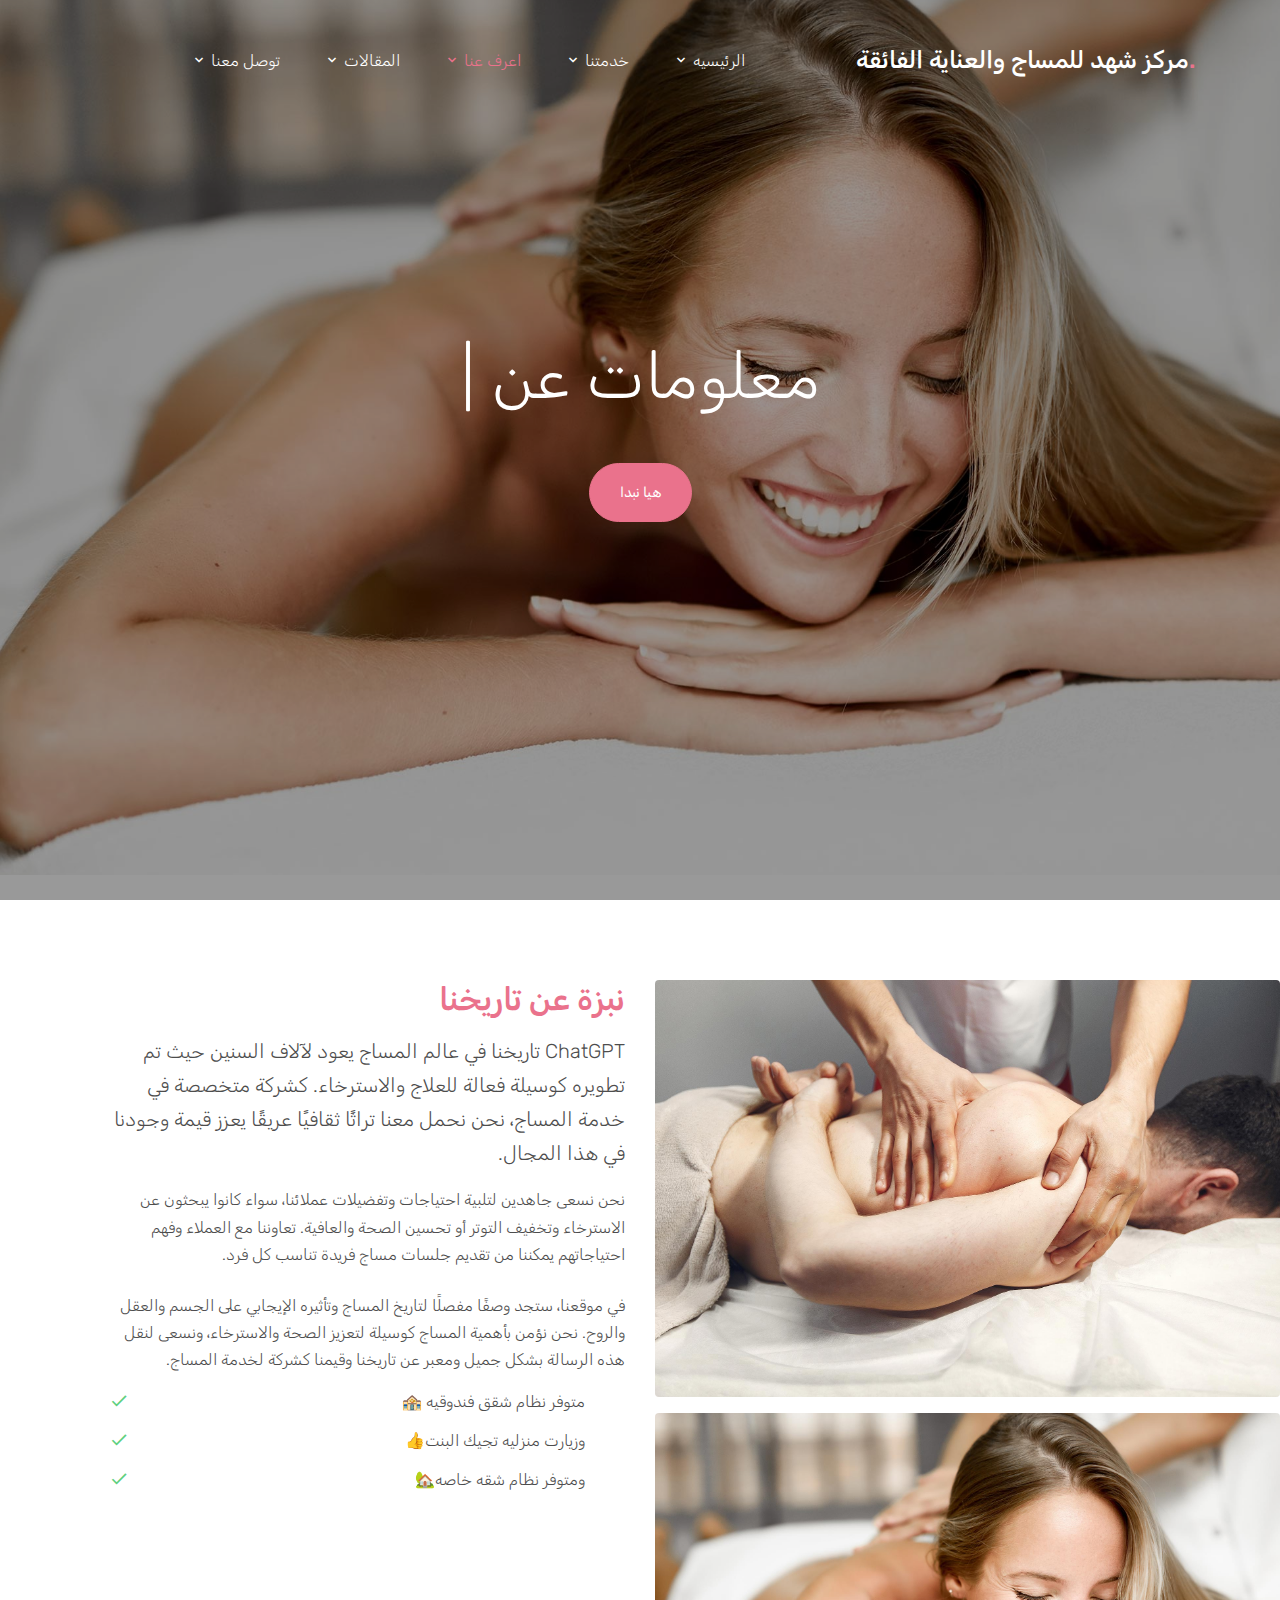
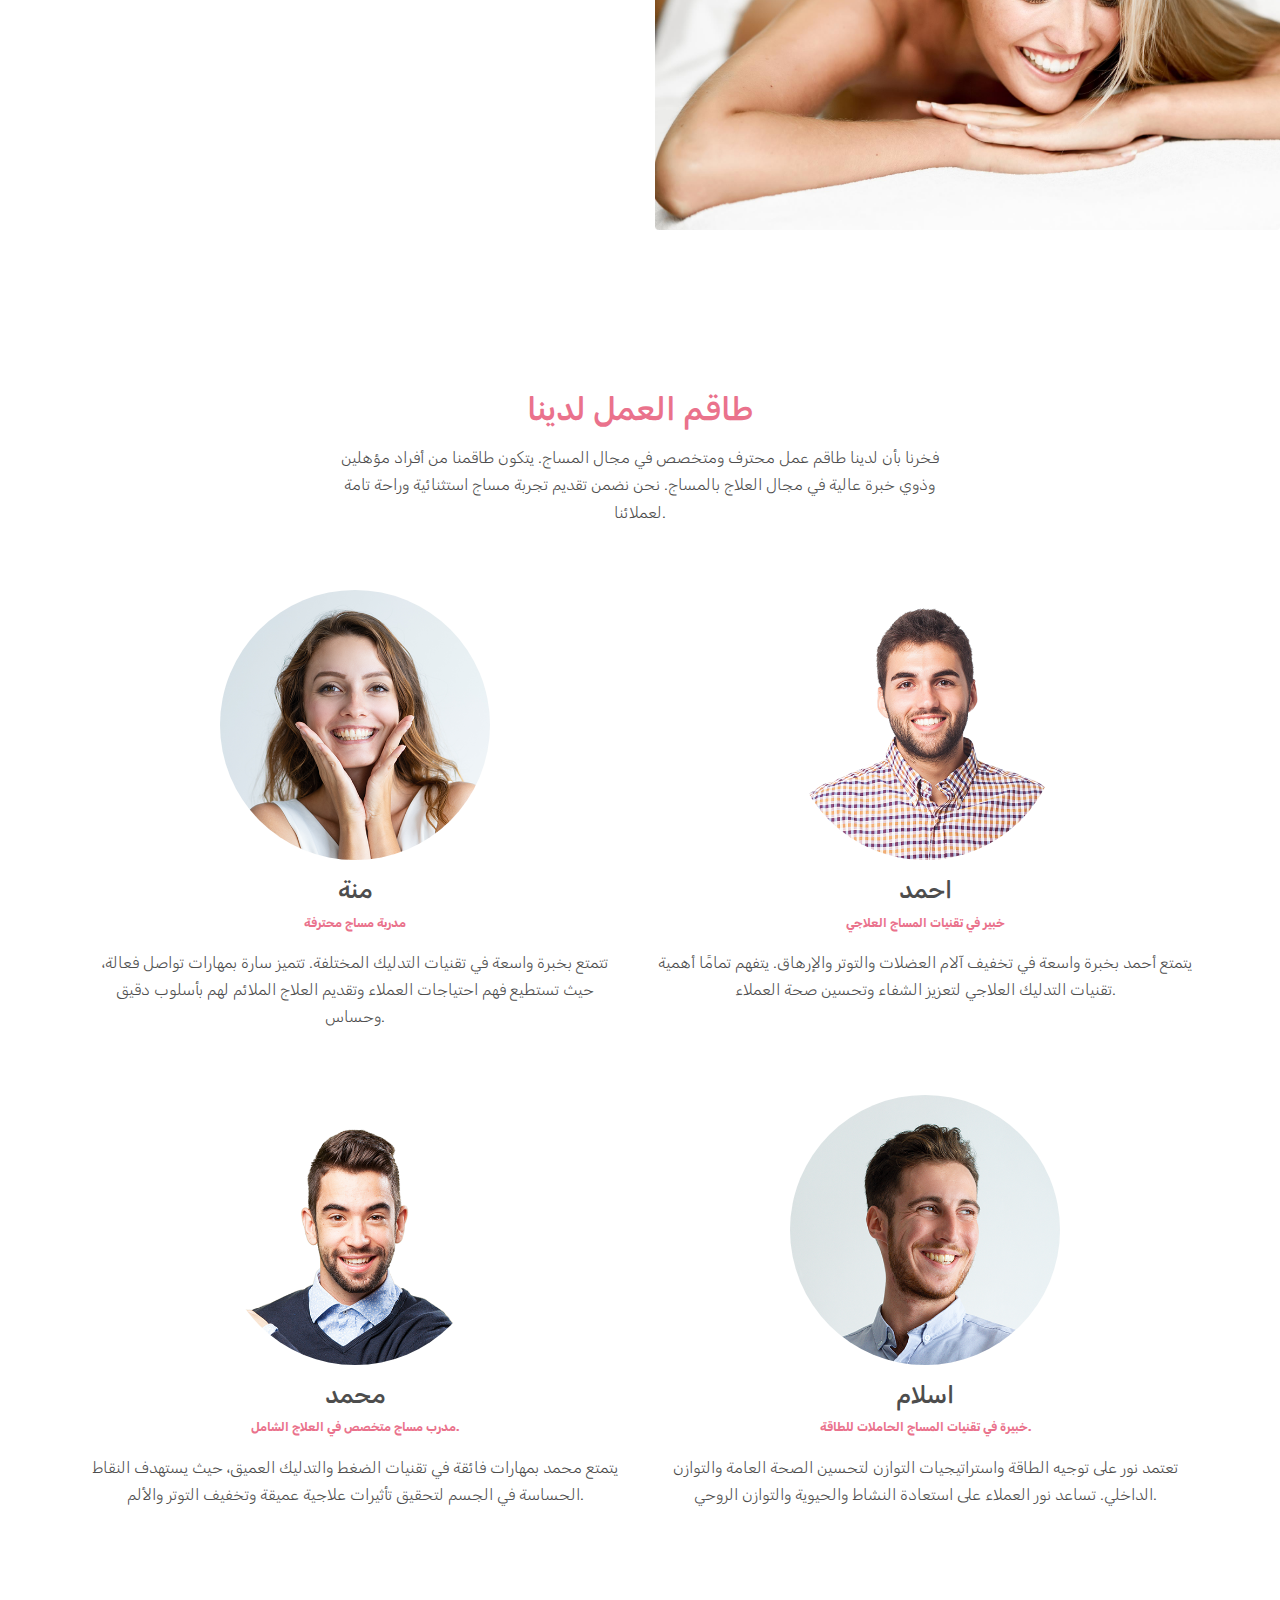
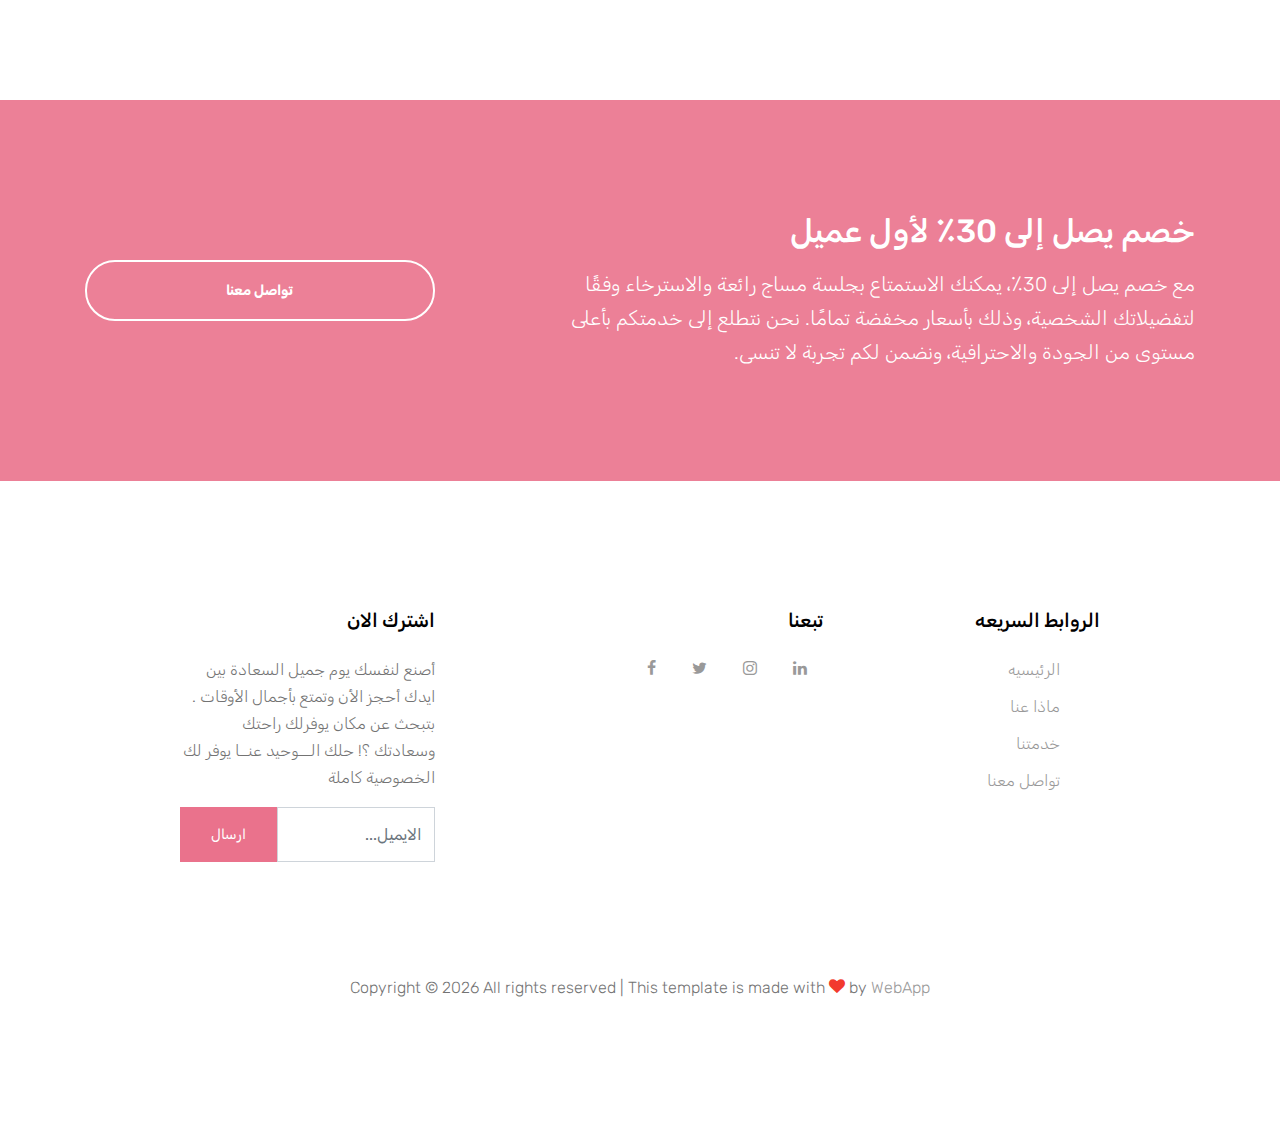
==== about.html @ d5461b24 "the end1" ====
<!DOCTYPE html>
<html lang="en">
  <head>
    <title>Physical Theraphy &mdash; Website Template by Colorlib</title>
    <meta charset="utf-8" />
    <meta
      name="viewport"
      content="width=device-width, initial-scale=1, shrink-to-fit=no"
    />

    <link
      href="https://fonts.googleapis.com/css?family=Rubik:400,700"
      rel="stylesheet"
    />

    <link rel="stylesheet" href="fonts/icomoon/style.css" />

    <link rel="stylesheet" href="css/bootstrap.min.css" />
    <link rel="stylesheet" href="css/magnific-popup.css" />
    <link rel="stylesheet" href="css/jquery-ui.css" />
    <link rel="stylesheet" href="css/owl.carousel.min.css" />
    <link rel="stylesheet" href="css/owl.theme.default.min.css" />

    <link rel="stylesheet" href="css/bootstrap-datepicker.css" />

    <link rel="stylesheet" href="fonts/flaticon/font/flaticon.css" />

    <link rel="stylesheet" href="css/aos.css" />
    <link rel="stylesheet" href="css/rangeslider.css" />

    <link rel="stylesheet" href="css/style.css" />
    <link rel="stylesheet" href="css/style_update.css" />
  </head>

  <body>
    <div class="site-wrap" dir="rtl">
      <div class="site-mobile-menu">
        <div class="site-mobile-menu-header">
          <div class="site-mobile-menu-close mt-3">
            <span class="icon-close2 js-menu-toggle"></span>
          </div>
        </div>
        <div class="site-mobile-menu-body"></div>
      </div>

      <header class="site-navbar" role="banner">
        <div class="container">
          <div class="row align-items-center">
            <div class="col-10 col-xl-4">
            <h1 class="mb-0 site-logo text-right"><a href="index.html" class="text-white mb-0"><span
                  class="text-primary">.</span>مركز شهد للمساج والعناية  الفائقة </a></h1>
          </div>
            <div class="col-12 col-md-8 d-none d-xl-block">
              <nav
                class="site-navigation position-relative text-right"
                role="navigation"
              >
                <ul class="site-menu js-clone-nav mr-auto d-none d-lg-block">
                  <li class="has-children">
                    <a href="index.html"><span>الرئيسيه</span></a>
                  </li>
                  <li class="has-children">
                    <a href="services.html"><span>خدمتنا</span></a>
                  </li>
                  <li class="has-children active">
                    <a href="about.html"><span>اعرف عنا</span></a>
                  </li>
                  <li class="has-children">
                    <a href="blog.html"><span>المقالات</span></a>
                  </li>
                  <li class="has-children">
                    <a href="contact.html"><span>توصل معنا</span></a>
                  </li>
                </ul>
              </nav>
            </div>

            <div
              class="d-inline-block d-xl-none ml-md-0 mr-auto py-3"
              style="position: relative; top: 3px"
            >
              <a href="#" class="site-menu-toggle js-menu-toggle text-white">
                <span class="icon-menu h3"></span>
              </a>
            </div>
          </div>
        </div>
      </header>
    </div>

    <div
      class="site-blocks-cover overlay"
      dir="rtl"
      style="background-image: url(images/hero_bg_1.jpg)"
      data-aos="fade"
      data-stellar-background-ratio="0.5"
    >
      <div class="container">
        <div class="row align-items-center justify-content-center text-center">
          <div class="col-md-10">
            <div class="row justify-content-center mb-4">
              <div class="col-md-10 text-center">
                <h1 data-aos="fade-up" class="mb-5">
                  معلومات عن <span class="typed-words"></span>
                </h1>

                <p data-aos="fade-up" data-aos-delay="100">
                  <a href="#" class="btn btn-primary btn-pill">هيا نبدا</a>
                </p>
              </div>
            </div>
          </div>
        </div>
      </div>
    </div>

    <div class="site-section text-right" dir="rtl" 
      <div class="container">
        <div class="row">
          <div class="col-md-6">
            <img
              src="images/hero_bg_2.jpg"
              alt="Image"
              class="img-fluid rounded mb-3"
            />
            <img
              src="images/hero_bg_1.jpg"
              alt="Image"
              class="img-fluid rounded"
            />
          </div>
          <div class="col-md-5 ml-auto">
            <h2 class="text-primary mb-3">نبزة عن تاريخنا</h2>
            <p class="lead">
              ChatGPT تاريخنا في عالم المساج يعود لآلاف السنين حيث تم تطويره
              كوسيلة فعالة للعلاج والاسترخاء. كشركة متخصصة في خدمة المساج، نحن
              نحمل معنا تراثًا ثقافيًا عريقًا يعزز قيمة وجودنا في هذا المجال.
            </p>
            <p class="mb-4">
              نحن نسعى جاهدين لتلبية احتياجات وتفضيلات عملائنا، سواء كانوا
              يبحثون عن الاسترخاء وتخفيف التوتر أو تحسين الصحة والعافية. تعاوننا
              مع العملاء وفهم احتياجاتهم يمكننا من تقديم جلسات مساج فريدة تناسب
              كل فرد.
            </p>

            <p>
              في موقعنا، ستجد وصفًا مفصلًا لتاريخ المساج وتأثيره الإيجابي على
              الجسم والعقل والروح. نحن نؤمن بأهمية المساج كوسيلة لتعزيز الصحة
              والاسترخاء، ونسعى لنقل هذه الرسالة بشكل جميل ومعبر عن تاريخنا
              وقيمنا كشركة لخدمة المساج.
            </p>

            <ul class="ul-check list-unstyled success">
              <li>متوفر نظام شقق فندوقيه 🏤</li>
              <li>وزيارت منزليه تجيك البنت👍</li>
              <li>ومتوفر نظام شقه خاصه🏡</li>
            </ul>
          </div>
        </div>
      </div>
    </div>

    <div class="site-section">
      <div class="container">
        <div class="row justify-content-center mb-5">
          <div class="col-md-7 text-center">
            <h2 class="text-primary mb-3">طاقم العمل لدينا </h2>
            <p>
             فخرنا بأن لدينا طاقم عمل محترف ومتخصص في مجال المساج. يتكون طاقمنا من أفراد مؤهلين وذوي خبرة عالية في مجال العلاج بالمساج. نحن نضمن تقديم تجربة مساج استثنائية وراحة تامة لعملائنا.
            </p>
          </div>
        </div>
        <div class="row">
          <div class="col-md-6 col-lg-6 mb-4 mb-lg-5 text-center">
            <img
              src="images/person_1.jpg"
              alt="Image"
              class="img-fluid mb-3 w-50 rounded-circle"
            />
            <h3 class="h4">منة  </h3>
            <p class="caption text-primary"> مدربة مساج محترفة </p>
            <p>
   تتمتع بخبرة واسعة في تقنيات التدليك المختلفة. تتميز سارة بمهارات تواصل فعالة، حيث تستطيع فهم احتياجات العملاء وتقديم العلاج الملائم لهم بأسلوب دقيق وحساس.

 
            </p>
          </div>
          <div class="col-md-6 col-lg-6 mb-4 mb-lg-5 text-center">
            <img
              src="images/person_2.jpg"
              alt="Image"
              class="img-fluid mb-3 w-50 rounded-circle"
            /><h3 class="h4">احمد </h3>
            <p class="caption text-primary">خبير في تقنيات المساج العلاجي</p>
            <p> يتمتع أحمد بخبرة واسعة في تخفيف آلام العضلات والتوتر والإرهاق. يتفهم تمامًا أهمية تقنيات التدليك العلاجي لتعزيز الشفاء وتحسين صحة العملاء.
            </p>
          </div>
          <div class="col-md-6 col-lg-6 mb-4 mb-lg-5 text-center">
            <img
              src="images/person_3.jpg"
              alt="Image"
              class="img-fluid mb-3 w-50 rounded-circle"
            />
            <h3 class="h4">محمد </h3>
            <p class="caption text-primary">مدرب مساج متخصص في العلاج الشامل.</p>
            <p>
  يتمتع محمد بمهارات فائقة في تقنيات الضغط والتدليك العميق، حيث يستهدف النقاط الحساسة في الجسم لتحقيق تأثيرات علاجية عميقة وتخفيف التوتر والألم.
            </p>
          </div>
          <div class="col-md-6 col-lg-6 mb-4 mb-lg-5 text-center">
            <img
              src="images/person_4.jpg"
              alt="Image"
              class="img-fluid mb-3 w-50 rounded-circle"
            />
            <h3 class="h4">اسلام</h3>
            <p class="caption text-primary"> خبيرة في تقنيات المساج الحاملات للطاقة.</p>
            <p>
              تعتمد نور على توجيه الطاقة واستراتيجيات التوازن لتحسين الصحة العامة والتوازن الداخلي. تساعد نور العملاء على استعادة النشاط والحيوية والتوازن الروحي.
            </p>
          </div>
        </div>
      </div>
    </div>

    <div
      class="mt-5 block-cta-1 primary-overlay"
      style="background-image: url('images/hero_bg_2.jpg')"
    >
      <div class="container text-right" dir="rtl" >
        <div class="row align-items-center justify-content-between">
          <div class="col-lg-7 mb-4 mb-lg-0">
            <h2 class="mb-3 mt-0 text-white">
              خصم يصل إلى 30٪ لأول عميل 
            </h2>
            <p class="mb-0 text-white lead">
              
مع خصم يصل إلى 30٪، يمكنك الاستمتاع بجلسة مساج رائعة والاسترخاء وفقًا لتفضيلاتك الشخصية، وذلك بأسعار مخفضة تمامًا. نحن نتطلع إلى خدمتكم بأعلى مستوى من الجودة والاحترافية، ونضمن لكم تجربة لا تنسى.
            </p>
          </div>
          <div class="col-lg-4">
            <p class="mb-0">
              <a
                href="contact.html"
                class="btn btn-outline-white text-white btn-md btn-pill px-5 font-weight-bold btn-block"
                >تواصل معنا </a
              >
            </p>
          </div>
        </div>
      </div>
    </div>

    <footer class="site-footer">
      <div class="container">
        <div class="row justify-content-center text-right" dir="rtl">
          <div class="col-md-7">
            <div class="row">
              <div class="col-md-6 mb-5 mb-lg-0 col-lg-5">
                <h2 class="footer-heading mb-4">الروابط السريعه</h2>
                <ul class="list-unstyled">
                  <li><a href="#">الرئيسيه</a></li>
                  <li><a href="#">ماذا عنا</a></li>
                  <li><a href="#">خدمتنا</a></li>
                  <li><a href="#">تواصل معنا</a></li>
                </ul>
              </div>
              <div class="col-md-6 mb-5 mb-lg-0 col-lg-5">
                <h2 class="footer-heading mb-4">تبعنا</h2>
                <a href="#" class="pl-0 pr-3"
                  ><span class="icon-facebook"></span
                ></a>
                <a href="#" class="pl-3 pr-3"
                  ><span class="icon-twitter"></span
                ></a>
                <a href="#" class="pl-3 pr-3"
                  ><span class="icon-instagram"></span
                ></a>
                <a href="#" class="pl-3 pr-3"
                  ><span class="icon-linkedin"></span
                ></a>
              </div>
            </div>
          </div>
          <div class="col-lg-3">
            <h2 class="footer-heading mb-4">اشترك الان</h2>
            <p>
              أصنع لنفسك يوم جميل السعادة بين ايدك أحجز الأن وتمتع بأجمال
              الأوقات . بتبحث عن مكان يوفرلك راحتك وسعادتك ؟! حلك الـــوحيد
              عنــا يوفر لك الخصوصية كاملة
            </p>
            <form action="#" method="post" class="subscription">
              <div class="input-group mb-3 d-flex align-items-stretch">
                <input
                  type="text"
                  class="form-control bg-transparent"
                  placeholder="الايميل..."
                  aria-label="Enter Email"
                  aria-describedby="button-addon2"
                />
                <button
                  class="btn btn-primary text-white"
                  type="button"
                  id="button-addon2"
                >
                  ارسال
                </button>
              </div>
            </form>
          </div>
        </div>
        <div class="row pt-5 mt-5">
          <div class="col-12 text-md-center text-left">
            <p>
              <!-- Link back to Colorlib can't be removed. Template is licensed under CC BY 3.0. -->
              Copyright &copy;
              <script>
                document.write(new Date().getFullYear());
              </script>
              All rights reserved | This template is made with
              <i class="icon-heart text-danger" aria-hidden="true"></i> by
              <a href="" target="_blank">WebApp</a>
              <!-- Link back to Colorlib can't be removed. Template is licensed under CC BY 3.0. -->
            </p>
          </div>
        </div>
      </div>
    </footer>

    <script src="js/jquery-3.3.1.min.js"></script>
    <script src="js/jquery-migrate-3.0.1.min.js"></script>
    <script src="js/jquery-ui.js"></script>
    <script src="js/popper.min.js"></script>
    <script src="js/bootstrap.min.js"></script>
    <script src="js/owl.carousel.min.js"></script>
    <script src="js/jquery.stellar.min.js"></script>
    <script src="js/jquery.countdown.min.js"></script>
    <script src="js/jquery.magnific-popup.min.js"></script>
    <script src="js/jquery.animateNumber.min.js"></script>
    <script src="js/jquery.waypoints.min.js"></script>

    <script src="js/bootstrap-datepicker.min.js"></script>
    <script src="js/aos.js"></script>
    <script src="js/rangeslider.min.js"></script>

    <script src="js/typed.js"></script>
    <script>
      var typed = new Typed('.typed-words', {
        strings: ['company'],
        typeSpeed: 80,
        backSpeed: 80,
        backDelay: 4000,
        startDelay: 1000,
        loop: false,
        showCursor: true,
      });
    </script>

    <script src="js/main.js"></script>
  </body>
</html>
---- fonts/icomoon/style.css ----
@font-face {
  font-family: 'icomoon';
  src:  url('fonts/icomoon.eot?10si43');
  src:  url('fonts/icomoon.eot?10si43#iefix') format('embedded-opentype'),
    url('fonts/icomoon.ttf?10si43') format('truetype'),
    url('fonts/icomoon.woff?10si43') format('woff'),
    url('fonts/icomoon.svg?10si43#icomoon') format('svg');
  font-weight: normal;
  font-style: normal;
}

[class^="icon-"], [class*=" icon-"] {
  /* use !important to prevent issues with browser extensions that change fonts */
  font-family: 'icomoon' !important;
  speak: none;
  font-style: normal;
  font-weight: normal;
  font-variant: normal;
  text-transform: none;
  line-height: 1;

  /* Better Font Rendering =========== */
  -webkit-font-smoothing: antialiased;
  -moz-osx-font-smoothing: grayscale;
}

.icon-asterisk:before {
  content: "\f069";
}
.icon-plus:before {
  content: "\f067";
}
.icon-question:before {
  content: "\f128";
}
.icon-minus:before {
  content: "\f068";
}
.icon-glass:before {
  content: "\f000";
}
.icon-music:before {
  content: "\f001";
}
.icon-search:before {
  content: "\f002";
}
.icon-envelope-o:before {
  content: "\f003";
}
.icon-heart:before {
  content: "\f004";
}
.icon-star:before {
  content: "\f005";
}
.icon-star-o:before {
  content: "\f006";
}
.icon-user:before {
  content: "\f007";
}
.icon-film:before {
  content: "\f008";
}
.icon-th-large:before {
  content: "\f009";
}
.icon-th:before {
  content: "\f00a";
}
.icon-th-list:before {
  content: "\f00b";
}
.icon-check:before {
  content: "\f00c";
}
.icon-close:before {
  content: "\f00d";
}
.icon-remove:before {
  content: "\f00d";
}
.icon-times:before {
  content: "\f00d";
}
.icon-search-plus:before {
  content: "\f00e";
}
.icon-search-minus:before {
  content: "\f010";
}
.icon-power-off:before {
  content: "\f011";
}
.icon-signal:before {
  content: "\f012";
}
.icon-cog:before {
  content: "\f013";
}
.icon-gear:before {
  content: "\f013";
}
.icon-trash-o:before {
  content: "\f014";
}
.icon-home:before {
  content: "\f015";
}
.icon-file-o:before {
  content: "\f016";
}
.icon-clock-o:before {
  content: "\f017";
}
.icon-road:before {
  content: "\f018";
}
.icon-download:before {
  content: "\f019";
}
.icon-arrow-circle-o-down:before {
  content: "\f01a";
}
.icon-arrow-circle-o-up:before {
  content: "\f01b";
}
.icon-inbox:before {
  content: "\f01c";
}
.icon-play-circle-o:before {
  content: "\f01d";
}
.icon-repeat:before {
  content: "\f01e";
}
.icon-rotate-right:before {
  content: "\f01e";
}
.icon-refresh:before {
  content: "\f021";
}
.icon-list-alt:before {
  content: "\f022";
}
.icon-lock:before {
  content: "\f023";
}
.icon-flag:before {
  content: "\f024";
}
.icon-headphones:before {
  content: "\f025";
}
.icon-volume-off:before {
  content: "\f026";
}
.icon-volume-down:before {
  content: "\f027";
}
.icon-volume-up:before {
  content: "\f028";
}
.icon-qrcode:before {
  content: "\f029";
}
.icon-barcode:before {
  content: "\f02a";
}
.icon-tag:before {
  content: "\f02b";
}
.icon-tags:before {
  content: "\f02c";
}
.icon-book:before {
  content: "\f02d";
}
.icon-bookmark:before {
  content: "\f02e";
}
.icon-print:before {
  content: "\f02f";
}
.icon-camera:before {
  content: "\f030";
}
.icon-font:before {
  content: "\f031";
}
.icon-bold:before {
  content: "\f032";
}
.icon-italic:before {
  content: "\f033";
}
.icon-text-height:before {
  content: "\f034";
}
.icon-text-width:before {
  content: "\f035";
}
.icon-align-left:before {
  content: "\f036";
}
.icon-align-center:before {
  content: "\f037";
}
.icon-align-right:before {
  content: "\f038";
}
.icon-align-justify:before {
  content: "\f039";
}
.icon-list:before {
  content: "\f03a";
}
.icon-dedent:before {
  content: "\f03b";
}
.icon-outdent:before {
  content: "\f03b";
}
.icon-indent:before {
  content: "\f03c";
}
.icon-video-camera:before {
  content: "\f03d";
}
.icon-image:before {
  content: "\f03e";
}
.icon-photo:before {
  content: "\f03e";
}
.icon-picture-o:before {
  content: "\f03e";
}
.icon-pencil:before {
  content: "\f040";
}
.icon-map-marker:before {
  content: "\f041";
}
.icon-adjust:before {
  content: "\f042";
}
.icon-tint:before {
  content: "\f043";
}
.icon-edit:before {
  content: "\f044";
}
.icon-pencil-square-o:before {
  content: "\f044";
}
.icon-share-square-o:before {
  content: "\f045";
}
.icon-check-square-o:before {
  content: "\f046";
}
.icon-arrows:before {
  content: "\f047";
}
.icon-step-backward:before {
  content: "\f048";
}
.icon-fast-backward:before {
  content: "\f049";
}
.icon-backward:before {
  content: "\f04a";
}
.icon-play:before {
  content: "\f04b";
}
.icon-pause:before {
  content: "\f04c";
}
.icon-stop:before {
  content: "\f04d";
}
.icon-forward:before {
  content: "\f04e";
}
.icon-fast-forward:before {
  content: "\f050";
}
.icon-step-forward:before {
  content: "\f051";
}
.icon-eject:before {
  content: "\f052";
}
.icon-chevron-left:before {
  content: "\f053";
}
.icon-chevron-right:before {
  content: "\f054";
}
.icon-plus-circle:before {
  content: "\f055";
}
.icon-minus-circle:before {
  content: "\f056";
}
.icon-times-circle:before {
  content: "\f057";
}
.icon-check-circle:before {
  content: "\f058";
}
.icon-question-circle:before {
  content: "\f059";
}
.icon-info-circle:before {
  content: "\f05a";
}
.icon-crosshairs:before {
  content: "\f05b";
}
.icon-times-circle-o:before {
  content: "\f05c";
}
.icon-check-circle-o:before {
  content: "\f05d";
}
.icon-ban:before {
  content: "\f05e";
}
.icon-arrow-left:before {
  content: "\f060";
}
.icon-arrow-right:before {
  content: "\f061";
}
.icon-arrow-up:before {
  content: "\f062";
}
.icon-arrow-down:before {
  content: "\f063";
}
.icon-mail-forward:before {
  content: "\f064";
}
.icon-share:before {
  content: "\f064";
}
.icon-expand:before {
  content: "\f065";
}
.icon-compress:before {
  content: "\f066";
}
.icon-exclamation-circle:before {
  content: "\f06a";
}
.icon-gift:before {
  content: "\f06b";
}
.icon-leaf:before {
  content: "\f06c";
}
.icon-fire:before {
  content: "\f06d";
}
.icon-eye:before {
  content: "\f06e";
}
.icon-eye-slash:before {
  content: "\f070";
}
.icon-exclamation-triangle:before {
  content: "\f071";
}
.icon-warning:before {
  content: "\f071";
}
.icon-plane:before {
  content: "\f072";
}
.icon-calendar:before {
  content: "\f073";
}
.icon-random:before {
  content: "\f074";
}
.icon-comment:before {
  content: "\f075";
}
.icon-magnet:before {
  content: "\f076";
}
.icon-chevron-up:before {
  content: "\f077";
}
.icon-chevron-down:before {
  content: "\f078";
}
.icon-retweet:before {
  content: "\f079";
}
.icon-shopping-cart:before {
  content: "\f07a";
}
.icon-folder:before {
  content: "\f07b";
}
.icon-folder-open:before {
  content: "\f07c";
}
.icon-arrows-v:before {
  content: "\f07d";
}
.icon-arrows-h:before {
  content: "\f07e";
}
.icon-bar-chart:before {
  content: "\f080";
}
.icon-bar-chart-o:before {
  content: "\f080";
}
.icon-twitter-square:before {
  content: "\f081";
}
.icon-facebook-square:before {
  content: "\f082";
}
.icon-camera-retro:before {
  content: "\f083";
}
.icon-key:before {
  content: "\f084";
}
.icon-cogs:before {
  content: "\f085";
}
.icon-gears:before {
  content: "\f085";
}
.icon-comments:before {
  content: "\f086";
}
.icon-thumbs-o-up:before {
  content: "\f087";
}
.icon-thumbs-o-down:before {
  content: "\f088";
}
.icon-star-half:before {
  content: "\f089";
}
.icon-heart-o:before {
  content: "\f08a";
}
.icon-sign-out:before {
  content: "\f08b";
}
.icon-linkedin-square:before {
  content: "\f08c";
}
.icon-thumb-tack:before {
  content: "\f08d";
}
.icon-external-link:before {
  content: "\f08e";
}
.icon-sign-in:before {
  content: "\f090";
}
.icon-trophy:before {
  content: "\f091";
}
.icon-github-square:before {
  content: "\f092";
}
.icon-upload:before {
  content: "\f093";
}
.icon-lemon-o:before {
  content: "\f094";
}
.icon-phone:before {
  content: "\f095";
}
.icon-square-o:before {
  content: "\f096";
}
.icon-bookmark-o:before {
  content: "\f097";
}
.icon-phone-square:before {
  content: "\f098";
}
.icon-twitter:before {
  content: "\f099";
}
.icon-facebook:before {
  content: "\f09a";
}
.icon-facebook-f:before {
  content: "\f09a";
}
.icon-github:before {
  content: "\f09b";
}
.icon-unlock:before {
  content: "\f09c";
}
.icon-credit-card:before {
  content: "\f09d";
}
.icon-feed:before {
  content: "\f09e";
}
.icon-rss:before {
  content: "\f09e";
}
.icon-hdd-o:before {
  content: "\f0a0";
}
.icon-bullhorn:before {
  content: "\f0a1";
}
.icon-bell-o:before {
  content: "\f0a2";
}
.icon-certificate:before {
  content: "\f0a3";
}
.icon-hand-o-right:before {
  content: "\f0a4";
}
.icon-hand-o-left:before {
  content: "\f0a5";
}
.icon-hand-o-up:before {
  content: "\f0a6";
}
.icon-hand-o-down:before {
  content: "\f0a7";
}
.icon-arrow-circle-left:before {
  content: "\f0a8";
}
.icon-arrow-circle-right:before {
  content: "\f0a9";
}
.icon-arrow-circle-up:before {
  content: "\f0aa";
}
.icon-arrow-circle-down:before {
  content: "\f0ab";
}
.icon-globe:before {
  content: "\f0ac";
}
.icon-wrench:before {
  content: "\f0ad";
}
.icon-tasks:before {
  content: "\f0ae";
}
.icon-filter:before {
  content: "\f0b0";
}
.icon-briefcase:before {
  content: "\f0b1";
}
.icon-arrows-alt:before {
  content: "\f0b2";
}
.icon-group:before {
  content: "\f0c0";
}
.icon-users:before {
  content: "\f0c0";
}
.icon-chain:before {
  content: "\f0c1";
}
.icon-link:before {
  content: "\f0c1";
}
.icon-cloud:before {
  content: "\f0c2";
}
.icon-flask:before {
  content: "\f0c3";
}
.icon-cut:before {
  content: "\f0c4";
}
.icon-scissors:before {
  content: "\f0c4";
}
.icon-copy:before {
  content: "\f0c5";
}
.icon-files-o:before {
  content: "\f0c5";
}
.icon-paperclip:before {
  content: "\f0c6";
}
.icon-floppy-o:before {
  content: "\f0c7";
}
.icon-save:before {
  content: "\f0c7";
}
.icon-square:before {
  content: "\f0c8";
}
.icon-bars:before {
  content: "\f0c9";
}
.icon-navicon:before {
  content: "\f0c9";
}
.icon-reorder:before {
  content: "\f0c9";
}
.icon-list-ul:before {
  content: "\f0ca";
}
.icon-list-ol:before {
  content: "\f0cb";
}
.icon-strikethrough:before {
  content: "\f0cc";
}
.icon-underline:before {
  content: "\f0cd";
}
.icon-table:before {
  content: "\f0ce";
}
.icon-magic:before {
  content: "\f0d0";
}
.icon-truck:before {
  content: "\f0d1";
}
.icon-pinterest:before {
  content: "\f0d2";
}
.icon-pinterest-square:before {
  content: "\f0d3";
}
.icon-google-plus-square:before {
  content: "\f0d4";
}
.icon-google-plus:before {
  content: "\f0d5";
}
.icon-money:before {
  content: "\f0d6";
}
.icon-caret-down:before {
  content: "\f0d7";
}
.icon-caret-up:before {
  content: "\f0d8";
}
.icon-caret-left:before {
  content: "\f0d9";
}
.icon-caret-right:before {
  content: "\f0da";
}
.icon-columns:before {
  content: "\f0db";
}
.icon-sort:before {
  content: "\f0dc";
}
.icon-unsorted:before {
  content: "\f0dc";
}
.icon-sort-desc:before {
  content: "\f0dd";
}
.icon-sort-down:before {
  content: "\f0dd";
}
.icon-sort-asc:before {
  content: "\f0de";
}
.icon-sort-up:before {
  content: "\f0de";
}
.icon-envelope:before {
  content: "\f0e0";
}
.icon-linkedin:before {
  content: "\f0e1";
}
.icon-rotate-left:before {
  content: "\f0e2";
}
.icon-undo:before {
  content: "\f0e2";
}
.icon-gavel:before {
  content: "\f0e3";
}
.icon-legal:before {
  content: "\f0e3";
}
.icon-dashboard:before {
  content: "\f0e4";
}
.icon-tachometer:before {
  content: "\f0e4";
}
.icon-comment-o:before {
  content: "\f0e5";
}
.icon-comments-o:before {
  content: "\f0e6";
}
.icon-bolt:before {
  content: "\f0e7";
}
.icon-flash:before {
  content: "\f0e7";
}
.icon-sitemap:before {
  content: "\f0e8";
}
.icon-umbrella:before {
  content: "\f0e9";
}
.icon-clipboard:before {
  content: "\f0ea";
}
.icon-paste:before {
  content: "\f0ea";
}
.icon-lightbulb-o:before {
  content: "\f0eb";
}
.icon-exchange:before {
  content: "\f0ec";
}
.icon-cloud-download:before {
  content: "\f0ed";
}
.icon-cloud-upload:before {
  content: "\f0ee";
}
.icon-user-md:before {
  content: "\f0f0";
}
.icon-stethoscope:before {
  content: "\f0f1";
}
.icon-suitcase:before {
  content: "\f0f2";
}
.icon-bell:before {
  content: "\f0f3";
}
.icon-coffee:before {
  content: "\f0f4";
}
.icon-cutlery:before {
  content: "\f0f5";
}
.icon-file-text-o:before {
  content: "\f0f6";
}
.icon-building-o:before {
  content: "\f0f7";
}
.icon-hospital-o:before {
  content: "\f0f8";
}
.icon-ambulance:before {
  content: "\f0f9";
}
.icon-medkit:before {
  content: "\f0fa";
}
.icon-fighter-jet:before {
  content: "\f0fb";
}
.icon-beer:before {
  content: "\f0fc";
}
.icon-h-square:before {
  content: "\f0fd";
}
.icon-plus-square:before {
  content: "\f0fe";
}
.icon-angle-double-left:before {
  content: "\f100";
}
.icon-angle-double-right:before {
  content: "\f101";
}
.icon-angle-double-up:before {
  content: "\f102";
}
.icon-angle-double-down:before {
  content: "\f103";
}
.icon-angle-left:before {
  content: "\f104";
}
.icon-angle-right:before {
  content: "\f105";
}
.icon-angle-up:before {
  content: "\f106";
}
.icon-angle-down:before {
  content: "\f107";
}
.icon-desktop:before {
  content: "\f108";
}
.icon-laptop:before {
  content: "\f109";
}
.icon-tablet:before {
  content: "\f10a";
}
.icon-mobile:before {
  content: "\f10b";
}
.icon-mobile-phone:before {
  content: "\f10b";
}
.icon-circle-o:before {
  content: "\f10c";
}
.icon-quote-left:before {
  content: "\f10d";
}
.icon-quote-right:before {
  content: "\f10e";
}
.icon-spinner:before {
  content: "\f110";
}
.icon-circle:before {
  content: "\f111";
}
.icon-mail-reply:before {
  content: "\f112";
}
.icon-reply:before {
  content: "\f112";
}
.icon-github-alt:before {
  content: "\f113";
}
.icon-folder-o:before {
  content: "\f114";
}
.icon-folder-open-o:before {
  content: "\f115";
}
.icon-smile-o:before {
  content: "\f118";
}
.icon-frown-o:before {
  content: "\f119";
}
.icon-meh-o:before {
  content: "\f11a";
}
.icon-gamepad:before {
  content: "\f11b";
}
.icon-keyboard-o:before {
  content: "\f11c";
}
.icon-flag-o:before {
  content: "\f11d";
}
.icon-flag-checkered:before {
  content: "\f11e";
}
.icon-terminal:before {
  content: "\f120";
}
.icon-code:before {
  content: "\f121";
}
.icon-mail-reply-all:before {
  content: "\f122";
}
.icon-reply-all:before {
  content: "\f122";
}
.icon-star-half-empty:before {
  content: "\f123";
}
.icon-star-half-full:before {
  content: "\f123";
}
.icon-star-half-o:before {
  content: "\f123";
}
.icon-location-arrow:before {
  content: "\f124";
}
.icon-crop:before {
  content: "\f125";
}
.icon-code-fork:before {
  content: "\f126";
}
.icon-chain-broken:before {
  content: "\f127";
}
.icon-unlink:before {
  content: "\f127";
}
.icon-info:before {
  content: "\f129";
}
.icon-exclamation:before {
  content: "\f12a";
}
.icon-superscript:before {
  content: "\f12b";
}
.icon-subscript:before {
  content: "\f12c";
}
.icon-eraser:before {
  content: "\f12d";
}
.icon-puzzle-piece:before {
  content: "\f12e";
}
.icon-microphone:before {
  content: "\f130";
}
.icon-microphone-slash:before {
  content: "\f131";
}
.icon-shield:before {
  content: "\f132";
}
.icon-calendar-o:before {
  content: "\f133";
}
.icon-fire-extinguisher:before {
  content: "\f134";
}
.icon-rocket:before {
  content: "\f135";
}
.icon-maxcdn:before {
  content: "\f136";
}
.icon-chevron-circle-left:before {
  content: "\f137";
}
.icon-chevron-circle-right:before {
  content: "\f138";
}
.icon-chevron-circle-up:before {
  content: "\f139";
}
.icon-chevron-circle-down:before {
  content: "\f13a";
}
.icon-html5:before {
  content: "\f13b";
}
.icon-css3:before {
  content: "\f13c";
}
.icon-anchor:before {
  content: "\f13d";
}
.icon-unlock-alt:before {
  content: "\f13e";
}
.icon-bullseye:before {
  content: "\f140";
}
.icon-ellipsis-h:before {
  content: "\f141";
}
.icon-ellipsis-v:before {
  content: "\f142";
}
.icon-rss-square:before {
  content: "\f143";
}
.icon-play-circle:before {
  content: "\f144";
}
.icon-ticket:before {
  content: "\f145";
}
.icon-minus-square:before {
  content: "\f146";
}
.icon-minus-square-o:before {
  content: "\f147";
}
.icon-level-up:before {
  content: "\f148";
}
.icon-level-down:before {
  content: "\f149";
}
.icon-check-square:before {
  content: "\f14a";
}
.icon-pencil-square:before {
  content: "\f14b";
}
.icon-external-link-square:before {
  content: "\f14c";
}
.icon-share-square:before {
  content: "\f14d";
}
.icon-compass:before {
  content: "\f14e";
}
.icon-caret-square-o-down:before {
  content: "\f150";
}
.icon-toggle-down:before {
  content: "\f150";
}
.icon-caret-square-o-up:before {
  content: "\f151";
}
.icon-toggle-up:before {
  content: "\f151";
}
.icon-caret-square-o-right:before {
  content: "\f152";
}
.icon-toggle-right:before {
  content: "\f152";
}
.icon-eur:before {
  content: "\f153";
}
.icon-euro:before {
  content: "\f153";
}
.icon-gbp:before {
  content: "\f154";
}
.icon-dollar:before {
  content: "\f155";
}
.icon-usd:before {
  content: "\f155";
}
.icon-inr:before {
  content: "\f156";
}
.icon-rupee:before {
  content: "\f156";
}
.icon-cny:before {
  content: "\f157";
}
.icon-jpy:before {
  content: "\f157";
}
.icon-rmb:before {
  content: "\f157";
}
.icon-yen:before {
  content: "\f157";
}
.icon-rouble:before {
  content: "\f158";
}
.icon-rub:before {
  content: "\f158";
}
.icon-ruble:before {
  content: "\f158";
}
.icon-krw:before {
  content: "\f159";
}
.icon-won:before {
  content: "\f159";
}
.icon-bitcoin:before {
  content: "\f15a";
}
.icon-btc:before {
  content: "\f15a";
}
.icon-file:before {
  content: "\f15b";
}
.icon-file-text:before {
  content: "\f15c";
}
.icon-sort-alpha-asc:before {
  content: "\f15d";
}
.icon-sort-alpha-desc:before {
  content: "\f15e";
}
.icon-sort-amount-asc:before {
  content: "\f160";
}
.icon-sort-amount-desc:before {
  content: "\f161";
}
.icon-sort-numeric-asc:before {
  content: "\f162";
}
.icon-sort-numeric-desc:before {
  content: "\f163";
}
.icon-thumbs-up:before {
  content: "\f164";
}
.icon-thumbs-down:before {
  content: "\f165";
}
.icon-youtube-square:before {
  content: "\f166";
}
.icon-youtube:before {
  content: "\f167";
}
.icon-xing:before {
  content: "\f168";
}
.icon-xing-square:before {
  content: "\f169";
}
.icon-youtube-play:before {
  content: "\f16a";
}
.icon-dropbox:before {
  content: "\f16b";
}
.icon-stack-overflow:before {
  content: "\f16c";
}
.icon-instagram:before {
  content: "\f16d";
}
.icon-flickr:before {
  content: "\f16e";
}
.icon-adn:before {
  content: "\f170";
}
.icon-bitbucket:before {
  content: "\f171";
}
.icon-bitbucket-square:before {
  content: "\f172";
}
.icon-tumblr:before {
  content: "\f173";
}
.icon-tumblr-square:before {
  content: "\f174";
}
.icon-long-arrow-down:before {
  content: "\f175";
}
.icon-long-arrow-up:before {
  content: "\f176";
}
.icon-long-arrow-left:before {
  content: "\f177";
}
.icon-long-arrow-right:before {
  content: "\f178";
}
.icon-apple:before {
  content: "\f179";
}
.icon-windows:before {
  content: "\f17a";
}
.icon-android:before {
  content: "\f17b";
}
.icon-linux:before {
  content: "\f17c";
}
.icon-dribbble:before {
  content: "\f17d";
}
.icon-skype:before {
  content: "\f17e";
}
.icon-foursquare:before {
  content: "\f180";
}
.icon-trello:before {
  content: "\f181";
}
.icon-female:before {
  content: "\f182";
}
.icon-male:before {
  content: "\f183";
}
.icon-gittip:before {
  content: "\f184";
}
.icon-gratipay:before {
  content: "\f184";
}
.icon-sun-o:before {
  content: "\f185";
}
.icon-moon-o:before {
  content: "\f186";
}
.icon-archive:before {
  content: "\f187";
}
.icon-bug:before {
  content: "\f188";
}
.icon-vk:before {
  content: "\f189";
}
.icon-weibo:before {
  content: "\f18a";
}
.icon-renren:before {
  content: "\f18b";
}
.icon-pagelines:before {
  content: "\f18c";
}
.icon-stack-exchange:before {
  content: "\f18d";
}
.icon-arrow-circle-o-right:before {
  content: "\f18e";
}
.icon-arrow-circle-o-left:before {
  content: "\f190";
}
.icon-caret-square-o-left:before {
  content: "\f191";
}
.icon-toggle-left:before {
  content: "\f191";
}
.icon-dot-circle-o:before {
  content: "\f192";
}
.icon-wheelchair:before {
  content: "\f193";
}
.icon-vimeo-square:before {
  content: "\f194";
}
.icon-try:before {
  content: "\f195";
}
.icon-turkish-lira:before {
  content: "\f195";
}
.icon-plus-square-o:before {
  content: "\f196";
}
.icon-space-shuttle:before {
  content: "\f197";
}
.icon-slack:before {
  content: "\f198";
}
.icon-envelope-square:before {
  content: "\f199";
}
.icon-wordpress:before {
  content: "\f19a";
}
.icon-openid:before {
  content: "\f19b";
}
.icon-bank:before {
  content: "\f19c";
}
.icon-institution:before {
  content: "\f19c";
}
.icon-university:before {
  content: "\f19c";
}
.icon-graduation-cap:before {
  content: "\f19d";
}
.icon-mortar-board:before {
  content: "\f19d";
}
.icon-yahoo:before {
  content: "\f19e";
}
.icon-google:before {
  content: "\f1a0";
}
.icon-reddit:before {
  content: "\f1a1";
}
.icon-reddit-square:before {
  content: "\f1a2";
}
.icon-stumbleupon-circle:before {
  content: "\f1a3";
}
.icon-stumbleupon:before {
  content: "\f1a4";
}
.icon-delicious:before {
  content: "\f1a5";
}
.icon-digg:before {
  content: "\f1a6";
}
.icon-pied-piper-pp:before {
  content: "\f1a7";
}
.icon-pied-piper-alt:before {
  content: "\f1a8";
}
.icon-drupal:before {
  content: "\f1a9";
}
.icon-joomla:before {
  content: "\f1aa";
}
.icon-language:before {
  content: "\f1ab";
}
.icon-fax:before {
  content: "\f1ac";
}
.icon-building:before {
  content: "\f1ad";
}
.icon-child:before {
  content: "\f1ae";
}
.icon-paw:before {
  content: "\f1b0";
}
.icon-spoon:before {
  content: "\f1b1";
}
.icon-cube:before {
  content: "\f1b2";
}
.icon-cubes:before {
  content: "\f1b3";
}
.icon-behance:before {
  content: "\f1b4";
}
.icon-behance-square:before {
  content: "\f1b5";
}
.icon-steam:before {
  content: "\f1b6";
}
.icon-steam-square:before {
  content: "\f1b7";
}
.icon-recycle:before {
  content: "\f1b8";
}
.icon-automobile:before {
  content: "\f1b9";
}
.icon-car:before {
  content: "\f1b9";
}
.icon-cab:before {
  content: "\f1ba";
}
.icon-taxi:before {
  content: "\f1ba";
}
.icon-tree:before {
  content: "\f1bb";
}
.icon-spotify:before {
  content: "\f1bc";
}
.icon-deviantart:before {
  content: "\f1bd";
}
.icon-soundcloud:before {
  content: "\f1be";
}
.icon-database:before {
  content: "\f1c0";
}
.icon-file-pdf-o:before {
  content: "\f1c1";
}
.icon-file-word-o:before {
  content: "\f1c2";
}
.icon-file-excel-o:before {
  content: "\f1c3";
}
.icon-file-powerpoint-o:before {
  content: "\f1c4";
}
.icon-file-image-o:before {
  content: "\f1c5";
}
.icon-file-photo-o:before {
  content: "\f1c5";
}
.icon-file-picture-o:before {
  content: "\f1c5";
}
.icon-file-archive-o:before {
  content: "\f1c6";
}
.icon-file-zip-o:before {
  content: "\f1c6";
}
.icon-file-audio-o:before {
  content: "\f1c7";
}
.icon-file-sound-o:before {
  content: "\f1c7";
}
.icon-file-movie-o:before {
  content: "\f1c8";
}
.icon-file-video-o:before {
  content: "\f1c8";
}
.icon-file-code-o:before {
  content: "\f1c9";
}
.icon-vine:before {
  content: "\f1ca";
}
.icon-codepen:before {
  content: "\f1cb";
}
.icon-jsfiddle:before {
  content: "\f1cc";
}
.icon-life-bouy:before {
  content: "\f1cd";
}
.icon-life-buoy:before {
  content: "\f1cd";
}
.icon-life-ring:before {
  content: "\f1cd";
}
.icon-life-saver:before {
  content: "\f1cd";
}
.icon-support:before {
  content: "\f1cd";
}
.icon-circle-o-notch:before {
  content: "\f1ce";
}
.icon-ra:before {
  content: "\f1d0";
}
.icon-rebel:before {
  content: "\f1d0";
}
.icon-resistance:before {
  content: "\f1d0";
}
.icon-empire:before {
  content: "\f1d1";
}
.icon-ge:before {
  content: "\f1d1";
}
.icon-git-square:before {
  content: "\f1d2";
}
.icon-git:before {
  content: "\f1d3";
}
.icon-hacker-news:before {
  content: "\f1d4";
}
.icon-y-combinator-square:before {
  content: "\f1d4";
}
.icon-yc-square:before {
  content: "\f1d4";
}
.icon-tencent-weibo:before {
  content: "\f1d5";
}
.icon-qq:before {
  content: "\f1d6";
}
.icon-wechat:before {
  content: "\f1d7";
}
.icon-weixin:before {
  content: "\f1d7";
}
.icon-paper-plane:before {
  content: "\f1d8";
}
.icon-send:before {
  content: "\f1d8";
}
.icon-paper-plane-o:before {
  content: "\f1d9";
}
.icon-send-o:before {
  content: "\f1d9";
}
.icon-history:before {
  content: "\f1da";
}
.icon-circle-thin:before {
  content: "\f1db";
}
.icon-header:before {
  content: "\f1dc";
}
.icon-paragraph:before {
  content: "\f1dd";
}
.icon-sliders:before {
  content: "\f1de";
}
.icon-share-alt:before {
  content: "\f1e0";
}
.icon-share-alt-square:before {
  content: "\f1e1";
}
.icon-bomb:before {
  content: "\f1e2";
}
.icon-futbol-o:before {
  content: "\f1e3";
}
.icon-soccer-ball-o:before {
  content: "\f1e3";
}
.icon-tty:before {
  content: "\f1e4";
}
.icon-binoculars:before {
  content: "\f1e5";
}
.icon-plug:before {
  content: "\f1e6";
}
.icon-slideshare:before {
  content: "\f1e7";
}
.icon-twitch:before {
  content: "\f1e8";
}
.icon-yelp:before {
  content: "\f1e9";
}
.icon-newspaper-o:before {
  content: "\f1ea";
}
.icon-wifi:before {
  content: "\f1eb";
}
.icon-calculator:before {
  content: "\f1ec";
}
.icon-paypal:before {
  content: "\f1ed";
}
.icon-google-wallet:before {
  content: "\f1ee";
}
.icon-cc-visa:before {
  content: "\f1f0";
}
.icon-cc-mastercard:before {
  content: "\f1f1";
}
.icon-cc-discover:before {
  content: "\f1f2";
}
.icon-cc-amex:before {
  content: "\f1f3";
}
.icon-cc-paypal:before {
  content: "\f1f4";
}
.icon-cc-stripe:before {
  content: "\f1f5";
}
.icon-bell-slash:before {
  content: "\f1f6";
}
.icon-bell-slash-o:before {
  content: "\f1f7";
}
.icon-trash:before {
  content: "\f1f8";
}
.icon-copyright:before {
  content: "\f1f9";
}
.icon-at:before {
  content: "\f1fa";
}
.icon-eyedropper:before {
  content: "\f1fb";
}
.icon-paint-brush:before {
  content: "\f1fc";
}
.icon-birthday-cake:before {
  content: "\f1fd";
}
.icon-area-chart:before {
  content: "\f1fe";
}
.icon-pie-chart:before {
  content: "\f200";
}
.icon-line-chart:before {
  content: "\f201";
}
.icon-lastfm:before {
  content: "\f202";
}
.icon-lastfm-square:before {
  content: "\f203";
}
.icon-toggle-off:before {
  content: "\f204";
}
.icon-toggle-on:before {
  content: "\f205";
}
.icon-bicycle:before {
  content: "\f206";
}
.icon-bus:before {
  content: "\f207";
}
.icon-ioxhost:before {
  content: "\f208";
}
.icon-angellist:before {
  content: "\f209";
}
.icon-cc:before {
  content: "\f20a";
}
.icon-ils:before {
  content: "\f20b";
}
.icon-shekel:before {
  content: "\f20b";
}
.icon-sheqel:before {
  content: "\f20b";
}
.icon-meanpath:before {
  content: "\f20c";
}
.icon-buysellads:before {
  content: "\f20d";
}
.icon-connectdevelop:before {
  content: "\f20e";
}
.icon-dashcube:before {
  content: "\f210";
}
.icon-forumbee:before {
  content: "\f211";
}
.icon-leanpub:before {
  content: "\f212";
}
.icon-sellsy:before {
  content: "\f213";
}
.icon-shirtsinbulk:before {
  content: "\f214";
}
.icon-simplybuilt:before {
  content: "\f215";
}
.icon-skyatlas:before {
  content: "\f216";
}
.icon-cart-plus:before {
  content: "\f217";
}
.icon-cart-arrow-down:before {
  content: "\f218";
}
.icon-diamond:before {
  content: "\f219";
}
.icon-ship:before {
  content: "\f21a";
}
.icon-user-secret:before {
  content: "\f21b";
}
.icon-motorcycle:before {
  content: "\f21c";
}
.icon-street-view:before {
  content: "\f21d";
}
.icon-heartbeat:before {
  content: "\f21e";
}
.icon-venus:before {
  content: "\f221";
}
.icon-mars:before {
  content: "\f222";
}
.icon-mercury:before {
  content: "\f223";
}
.icon-intersex:before {
  content: "\f224";
}
.icon-transgender:before {
  content: "\f224";
}
.icon-transgender-alt:before {
  content: "\f225";
}
.icon-venus-double:before {
  content: "\f226";
}
.icon-mars-double:before {
  content: "\f227";
}
.icon-venus-mars:before {
  content: "\f228";
}
.icon-mars-stroke:before {
  content: "\f229";
}
.icon-mars-stroke-v:before {
  content: "\f22a";
}
.icon-mars-stroke-h:before {
  content: "\f22b";
}
.icon-neuter:before {
  content: "\f22c";
}
.icon-genderless:before {
  content: "\f22d";
}
.icon-facebook-official:before {
  content: "\f230";
}
.icon-pinterest-p:before {
  content: "\f231";
}
.icon-whatsapp:before {
  content: "\f232";
}
.icon-server:before {
  content: "\f233";
}
.icon-user-plus:before {
  content: "\f234";
}
.icon-user-times:before {
  content: "\f235";
}
.icon-bed:before {
  content: "\f236";
}
.icon-hotel:before {
  content: "\f236";
}
.icon-viacoin:before {
  content: "\f237";
}
.icon-train:before {
  content: "\f238";
}
.icon-subway:before {
  content: "\f239";
}
.icon-medium:before {
  content: "\f23a";
}
.icon-y-combinator:before {
  content: "\f23b";
}
.icon-yc:before {
  content: "\f23b";
}
.icon-optin-monster:before {
  content: "\f23c";
}
.icon-opencart:before {
  content: "\f23d";
}
.icon-expeditedssl:before {
  content: "\f23e";
}
.icon-battery:before {
  content: "\f240";
}
.icon-battery-4:before {
  content: "\f240";
}
.icon-battery-full:before {
  content: "\f240";
}
.icon-battery-3:before {
  content: "\f241";
}
.icon-battery-three-quarters:before {
  content: "\f241";
}
.icon-battery-2:before {
  content: "\f242";
}
.icon-battery-half:before {
  content: "\f242";
}
.icon-battery-1:before {
  content: "\f243";
}
.icon-battery-quarter:before {
  content: "\f243";
}
.icon-battery-0:before {
  content: "\f244";
}
.icon-battery-empty:before {
  content: "\f244";
}
.icon-mouse-pointer:before {
  content: "\f245";
}
.icon-i-cursor:before {
  content: "\f246";
}
.icon-object-group:before {
  content: "\f247";
}
.icon-object-ungroup:before {
  content: "\f248";
}
.icon-sticky-note:before {
  content: "\f249";
}
.icon-sticky-note-o:before {
  content: "\f24a";
}
.icon-cc-jcb:before {
  content: "\f24b";
}
.icon-cc-diners-club:before {
  content: "\f24c";
}
.icon-clone:before {
  content: "\f24d";
}
.icon-balance-scale:before {
  content: "\f24e";
}
.icon-hourglass-o:before {
  content: "\f250";
}
.icon-hourglass-1:before {
  content: "\f251";
}
.icon-hourglass-start:before {
  content: "\f251";
}
.icon-hourglass-2:before {
  content: "\f252";
}
.icon-hourglass-half:before {
  content: "\f252";
}
.icon-hourglass-3:before {
  content: "\f253";
}
.icon-hourglass-end:before {
  content: "\f253";
}
.icon-hourglass:before {
  content: "\f254";
}
.icon-hand-grab-o:before {
  content: "\f255";
}
.icon-hand-rock-o:before {
  content: "\f255";
}
.icon-hand-paper-o:before {
  content: "\f256";
}
.icon-hand-stop-o:before {
  content: "\f256";
}
.icon-hand-scissors-o:before {
  content: "\f257";
}
.icon-hand-lizard-o:before {
  content: "\f258";
}
.icon-hand-spock-o:before {
  content: "\f259";
}
.icon-hand-pointer-o:before {
  content: "\f25a";
}
.icon-hand-peace-o:before {
  content: "\f25b";
}
.icon-trademark:before {
  content: "\f25c";
}
.icon-registered:before {
  content: "\f25d";
}
.icon-creative-commons:before {
  content: "\f25e";
}
.icon-gg:before {
  content: "\f260";
}
.icon-gg-circle:before {
  content: "\f261";
}
.icon-tripadvisor:before {
  content: "\f262";
}
.icon-odnoklassniki:before {
  content: "\f263";
}
.icon-odnoklassniki-square:before {
  content: "\f264";
}
.icon-get-pocket:before {
  content: "\f265";
}
.icon-wikipedia-w:before {
  content: "\f266";
}
.icon-safari:before {
  content: "\f267";
}
.icon-chrome:before {
  content: "\f268";
}
.icon-firefox:before {
  content: "\f269";
}
.icon-opera:before {
  content: "\f26a";
}
.icon-internet-explorer:before {
  content: "\f26b";
}
.icon-television:before {
  content: "\f26c";
}
.icon-tv:before {
  content: "\f26c";
}
.icon-contao:before {
  content: "\f26d";
}
.icon-500px:before {
  content: "\f26e";
}
.icon-amazon:before {
  content: "\f270";
}
.icon-calendar-plus-o:before {
  content: "\f271";
}
.icon-calendar-minus-o:before {
  content: "\f272";
}
.icon-calendar-times-o:before {
  content: "\f273";
}
.icon-calendar-check-o:before {
  content: "\f274";
}
.icon-industry:before {
  content: "\f275";
}
.icon-map-pin:before {
  content: "\f276";
}
.icon-map-signs:before {
  content: "\f277";
}
.icon-map-o:before {
  content: "\f278";
}
.icon-map:before {
  content: "\f279";
}
.icon-commenting:before {
  content: "\f27a";
}
.icon-commenting-o:before {
  content: "\f27b";
}
.icon-houzz:before {
  content: "\f27c";
}
.icon-vimeo:before {
  content: "\f27d";
}
.icon-black-tie:before {
  content: "\f27e";
}
.icon-fonticons:before {
  content: "\f280";
}
.icon-reddit-alien:before {
  content: "\f281";
}
.icon-edge:before {
  content: "\f282";
}
.icon-credit-card-alt:before {
  content: "\f283";
}
.icon-codiepie:before {
  content: "\f284";
}
.icon-modx:before {
  content: "\f285";
}
.icon-fort-awesome:before {
  content: "\f286";
}
.icon-usb:before {
  content: "\f287";
}
.icon-product-hunt:before {
  content: "\f288";
}
.icon-mixcloud:before {
  content: "\f289";
}
.icon-scribd:before {
  content: "\f28a";
}
.icon-pause-circle:before {
  content: "\f28b";
}
.icon-pause-circle-o:before {
  content: "\f28c";
}
.icon-stop-circle:before {
  content: "\f28d";
}
.icon-stop-circle-o:before {
  content: "\f28e";
}
.icon-shopping-bag:before {
  content: "\f290";
}
.icon-shopping-basket:before {
  content: "\f291";
}
.icon-hashtag:before {
  content: "\f292";
}
.icon-bluetooth:before {
  content: "\f293";
}
.icon-bluetooth-b:before {
  content: "\f294";
}
.icon-percent:before {
  content: "\f295";
}
.icon-gitlab:before {
  content: "\f296";
}
.icon-wpbeginner:before {
  content: "\f297";
}
.icon-wpforms:before {
  content: "\f298";
}
.icon-envira:before {
  content: "\f299";
}
.icon-universal-access:before {
  content: "\f29a";
}
.icon-wheelchair-alt:before {
  content: "\f29b";
}
.icon-question-circle-o:before {
  content: "\f29c";
}
.icon-blind:before {
  content: "\f29d";
}
.icon-audio-description:before {
  content: "\f29e";
}
.icon-volume-control-phone:before {
  content: "\f2a0";
}
.icon-braille:before {
  content: "\f2a1";
}
.icon-assistive-listening-systems:before {
  content: "\f2a2";
}
.icon-american-sign-language-interpreting:before {
  content: "\f2a3";
}
.icon-asl-interpreting:before {
  content: "\f2a3";
}
.icon-deaf:before {
  content: "\f2a4";
}
.icon-deafness:before {
  content: "\f2a4";
}
.icon-hard-of-hearing:before {
  content: "\f2a4";
}
.icon-glide:before {
  content: "\f2a5";
}
.icon-glide-g:before {
  content: "\f2a6";
}
.icon-sign-language:before {
  content: "\f2a7";
}
.icon-signing:before {
  content: "\f2a7";
}
.icon-low-vision:before {
  content: "\f2a8";
}
.icon-viadeo:before {
  content: "\f2a9";
}
.icon-viadeo-square:before {
  content: "\f2aa";
}
.icon-snapchat:before {
  content: "\f2ab";
}
.icon-snapchat-ghost:before {
  content: "\f2ac";
}
.icon-snapchat-square:before {
  content: "\f2ad";
}
.icon-pied-piper:before {
  content: "\f2ae";
}
.icon-first-order:before {
  content: "\f2b0";
}
.icon-yoast:before {
  content: "\f2b1";
}
.icon-themeisle:before {
  content: "\f2b2";
}
.icon-google-plus-circle:before {
  content: "\f2b3";
}
.icon-google-plus-official:before {
  content: "\f2b3";
}
.icon-fa:before {
  content: "\f2b4";
}
.icon-font-awesome:before {
  content: "\f2b4";
}
.icon-handshake-o:before {
  content: "\f2b5";
}
.icon-envelope-open:before {
  content: "\f2b6";
}
.icon-envelope-open-o:before {
  content: "\f2b7";
}
.icon-linode:before {
  content: "\f2b8";
}
.icon-address-book:before {
  content: "\f2b9";
}
.icon-address-book-o:before {
  content: "\f2ba";
}
.icon-address-card:before {
  content: "\f2bb";
}
.icon-vcard:before {
  content: "\f2bb";
}
.icon-address-card-o:before {
  content: "\f2bc";
}
.icon-vcard-o:before {
  content: "\f2bc";
}
.icon-user-circle:before {
  content: "\f2bd";
}
.icon-user-circle-o:before {
  content: "\f2be";
}
.icon-user-o:before {
  content: "\f2c0";
}
.icon-id-badge:before {
  content: "\f2c1";
}
.icon-drivers-license:before {
  content: "\f2c2";
}
.icon-id-card:before {
  content: "\f2c2";
}
.icon-drivers-license-o:before {
  content: "\f2c3";
}
.icon-id-card-o:before {
  content: "\f2c3";
}
.icon-quora:before {
  content: "\f2c4";
}
.icon-free-code-camp:before {
  content: "\f2c5";
}
.icon-telegram:before {
  content: "\f2c6";
}
.icon-thermometer:before {
  content: "\f2c7";
}
.icon-thermometer-4:before {
  content: "\f2c7";
}
.icon-thermometer-full:before {
  content: "\f2c7";
}
.icon-thermometer-3:before {
  content: "\f2c8";
}
.icon-thermometer-three-quarters:before {
  content: "\f2c8";
}
.icon-thermometer-2:before {
  content: "\f2c9";
}
.icon-thermometer-half:before {
  content: "\f2c9";
}
.icon-thermometer-1:before {
  content: "\f2ca";
}
.icon-thermometer-quarter:before {
  content: "\f2ca";
}
.icon-thermometer-0:before {
  content: "\f2cb";
}
.icon-thermometer-empty:before {
  content: "\f2cb";
}
.icon-shower:before {
  content: "\f2cc";
}
.icon-bath:before {
  content: "\f2cd";
}
.icon-bathtub:before {
  content: "\f2cd";
}
.icon-s15:before {
  content: "\f2cd";
}
.icon-podcast:before {
  content: "\f2ce";
}
.icon-window-maximize:before {
  content: "\f2d0";
}
.icon-window-minimize:before {
  content: "\f2d1";
}
.icon-window-restore:before {
  content: "\f2d2";
}
.icon-times-rectangle:before {
  content: "\f2d3";
}
.icon-window-close:before {
  content: "\f2d3";
}
.icon-times-rectangle-o:before {
  content: "\f2d4";
}
.icon-window-close-o:before {
  content: "\f2d4";
}
.icon-bandcamp:before {
  content: "\f2d5";
}
.icon-grav:before {
  content: "\f2d6";
}
.icon-etsy:before {
  content: "\f2d7";
}
.icon-imdb:before {
  content: "\f2d8";
}
.icon-ravelry:before {
  content: "\f2d9";
}
.icon-eercast:before {
  content: "\f2da";
}
.icon-microchip:before {
  content: "\f2db";
}
.icon-snowflake-o:before {
  content: "\f2dc";
}
.icon-superpowers:before {
  content: "\f2dd";
}
.icon-wpexplorer:before {
  content: "\f2de";
}
.icon-meetup:before {
  content: "\f2e0";
}
.icon-3d_rotation:before {
  content: "\e84d";
}
.icon-ac_unit:before {
  content: "\eb3b";
}
.icon-alarm:before {
  content: "\e855";
}
.icon-access_alarms:before {
  content: "\e191";
}
.icon-schedule:before {
  content: "\e8b5";
}
.icon-accessibility:before {
  content: "\e84e";
}
.icon-accessible:before {
  content: "\e914";
}
.icon-account_balance:before {
  content: "\e84f";
}
.icon-account_balance_wallet:before {
  content: "\e850";
}
.icon-account_box:before {
  content: "\e851";
}
.icon-account_circle:before {
  content: "\e853";
}
.icon-adb:before {
  content: "\e60e";
}
.icon-add:before {
  content: "\e145";
}
.icon-add_a_photo:before {
  content: "\e439";
}
.icon-alarm_add:before {
  content: "\e856";
}
.icon-add_alert:before {
  content: "\e003";
}
.icon-add_box:before {
  content: "\e146";
}
.icon-add_circle:before {
  content: "\e147";
}
.icon-control_point:before {
  content: "\e3ba";
}
.icon-add_location:before {
  content: "\e567";
}
.icon-add_shopping_cart:before {
  content: "\e854";
}
.icon-queue:before {
  content: "\e03c";
}
.icon-add_to_queue:before {
  content: "\e05c";
}
.icon-adjust2:before {
  content: "\e39e";
}
.icon-airline_seat_flat:before {
  content: "\e630";
}
.icon-airline_seat_flat_angled:before {
  content: "\e631";
}
.icon-airline_seat_individual_suite:before {
  content: "\e632";
}
.icon-airline_seat_legroom_extra:before {
  content: "\e633";
}
.icon-airline_seat_legroom_normal:before {
  content: "\e634";
}
.icon-airline_seat_legroom_reduced:before {
  content: "\e635";
}
.icon-airline_seat_recline_extra:before {
  content: "\e636";
}
.icon-airline_seat_recline_normal:before {
  content: "\e637";
}
.icon-flight:before {
  content: "\e539";
}
.icon-airplanemode_inactive:before {
  content: "\e194";
}
.icon-airplay:before {
  content: "\e055";
}
.icon-airport_shuttle:before {
  content: "\eb3c";
}
.icon-alarm_off:before {
  content: "\e857";
}
.icon-alarm_on:before {
  content: "\e858";
}
.icon-album:before {
  content: "\e019";
}
.icon-all_inclusive:before {
  content: "\eb3d";
}
.icon-all_out:before {
  content: "\e90b";
}
.icon-android2:before {
  content: "\e859";
}
.icon-announcement:before {
  content: "\e85a";
}
.icon-apps:before {
  content: "\e5c3";
}
.icon-archive2:before {
  content: "\e149";
}
.icon-arrow_back:before {
  content: "\e5c4";
}
.icon-arrow_downward:before {
  content: "\e5db";
}
.icon-arrow_drop_down:before {
  content: "\e5c5";
}
.icon-arrow_drop_down_circle:before {
  content: "\e5c6";
}
.icon-arrow_drop_up:before {
  content: "\e5c7";
}
.icon-arrow_forward:before {
  content: "\e5c8";
}
.icon-arrow_upward:before {
  content: "\e5d8";
}
.icon-art_track:before {
  content: "\e060";
}
.icon-aspect_ratio:before {
  content: "\e85b";
}
.icon-poll:before {
  content: "\e801";
}
.icon-assignment:before {
  content: "\e85d";
}
.icon-assignment_ind:before {
  content: "\e85e";
}
.icon-assignment_late:before {
  content: "\e85f";
}
.icon-assignment_return:before {
  content: "\e860";
}
.icon-assignment_returned:before {
  content: "\e861";
}
.icon-assignment_turned_in:before {
  content: "\e862";
}
.icon-assistant:before {
  content: "\e39f";
}
.icon-flag2:before {
  content: "\e153";
}
.icon-attach_file:before {
  content: "\e226";
}
.icon-attach_money:before {
  content: "\e227";
}
.icon-attachment:before {
  content: "\e2bc";
}
.icon-audiotrack:before {
  content: "\e3a1";
}
.icon-autorenew:before {
  content: "\e863";
}
.icon-av_timer:before {
  content: "\e01b";
}
.icon-backspace:before {
  content: "\e14a";
}
.icon-cloud_upload:before {
  content: "\e2c3";
}
.icon-battery_alert:before {
  content: "\e19c";
}
.icon-battery_charging_full:before {
  content: "\e1a3";
}
.icon-battery_std:before {
  content: "\e1a5";
}
.icon-battery_unknown:before {
  content: "\e1a6";
}
.icon-beach_access:before {
  content: "\eb3e";
}
.icon-beenhere:before {
  content: "\e52d";
}
.icon-block:before {
  content: "\e14b";
}
.icon-bluetooth2:before {
  content: "\e1a7";
}
.icon-bluetooth_searching:before {
  content: "\e1aa";
}
.icon-bluetooth_connected:before {
  content: "\e1a8";
}
.icon-bluetooth_disabled:before {
  content: "\e1a9";
}
.icon-blur_circular:before {
  content: "\e3a2";
}
.icon-blur_linear:before {
  content: "\e3a3";
}
.icon-blur_off:before {
  content: "\e3a4";
}
.icon-blur_on:before {
  content: "\e3a5";
}
.icon-class:before {
  content: "\e86e";
}
.icon-turned_in:before {
  content: "\e8e6";
}
.icon-turned_in_not:before {
  content: "\e8e7";
}
.icon-border_all:before {
  content: "\e228";
}
.icon-border_bottom:before {
  content: "\e229";
}
.icon-border_clear:before {
  content: "\e22a";
}
.icon-border_color:before {
  content: "\e22b";
}
.icon-border_horizontal:before {
  content: "\e22c";
}
.icon-border_inner:before {
  content: "\e22d";
}
.icon-border_left:before {
  content: "\e22e";
}
.icon-border_outer:before {
  content: "\e22f";
}
.icon-border_right:before {
  content: "\e230";
}
.icon-border_style:before {
  content: "\e231";
}
.icon-border_top:before {
  content: "\e232";
}
.icon-border_vertical:before {
  content: "\e233";
}
.icon-branding_watermark:before {
  content: "\e06b";
}
.icon-brightness_1:before {
  content: "\e3a6";
}
.icon-brightness_2:before {
  content: "\e3a7";
}
.icon-brightness_3:before {
  content: "\e3a8";
}
.icon-brightness_4:before {
  content: "\e3a9";
}
.icon-brightness_low:before {
  content: "\e1ad";
}
.icon-brightness_medium:before {
  content: "\e1ae";
}
.icon-brightness_high:before {
  content: "\e1ac";
}
.icon-brightness_auto:before {
  content: "\e1ab";
}
.icon-broken_image:before {
  content: "\e3ad";
}
.icon-brush:before {
  content: "\e3ae";
}
.icon-bubble_chart:before {
  content: "\e6dd";
}
.icon-bug_report:before {
  content: "\e868";
}
.icon-build:before {
  content: "\e869";
}
.icon-burst_mode:before {
  content: "\e43c";
}
.icon-domain:before {
  content: "\e7ee";
}
.icon-business_center:before {
  content: "\eb3f";
}
.icon-cached:before {
  content: "\e86a";
}
.icon-cake:before {
  content: "\e7e9";
}
.icon-phone2:before {
  content: "\e0cd";
}
.icon-call_end:before {
  content: "\e0b1";
}
.icon-call_made:before {
  content: "\e0b2";
}
.icon-merge_type:before {
  content: "\e252";
}
.icon-call_missed:before {
  content: "\e0b4";
}
.icon-call_missed_outgoing:before {
  content: "\e0e4";
}
.icon-call_received:before {
  content: "\e0b5";
}
.icon-call_split:before {
  content: "\e0b6";
}
.icon-call_to_action:before {
  content: "\e06c";
}
.icon-camera2:before {
  content: "\e3af";
}
.icon-photo_camera:before {
  content: "\e412";
}
.icon-camera_enhance:before {
  content: "\e8fc";
}
.icon-camera_front:before {
  content: "\e3b1";
}
.icon-camera_rear:before {
  content: "\e3b2";
}
.icon-camera_roll:before {
  content: "\e3b3";
}
.icon-cancel:before {
  content: "\e5c9";
}
.icon-redeem:before {
  content: "\e8b1";
}
.icon-card_membership:before {
  content: "\e8f7";
}
.icon-card_travel:before {
  content: "\e8f8";
}
.icon-casino:before {
  content: "\eb40";
}
.icon-cast:before {
  content: "\e307";
}
.icon-cast_connected:before {
  content: "\e308";
}
.icon-center_focus_strong:before {
  content: "\e3b4";
}
.icon-center_focus_weak:before {
  content: "\e3b5";
}
.icon-change_history:before {
  content: "\e86b";
}
.icon-chat:before {
  content: "\e0b7";
}
.icon-chat_bubble:before {
  content: "\e0ca";
}
.icon-chat_bubble_outline:before {
  content: "\e0cb";
}
.icon-check2:before {
  content: "\e5ca";
}
.icon-check_box:before {
  content: "\e834";
}
.icon-check_box_outline_blank:before {
  content: "\e835";
}
.icon-check_circle:before {
  content: "\e86c";
}
.icon-navigate_before:before {
  content: "\e408";
}
.icon-navigate_next:before {
  content: "\e409";
}
.icon-child_care:before {
  content: "\eb41";
}
.icon-child_friendly:before {
  content: "\eb42";
}
.icon-chrome_reader_mode:before {
  content: "\e86d";
}
.icon-close2:before {
  content: "\e5cd";
}
.icon-clear_all:before {
  content: "\e0b8";
}
.icon-closed_caption:before {
  content: "\e01c";
}
.icon-wb_cloudy:before {
  content: "\e42d";
}
.icon-cloud_circle:before {
  content: "\e2be";
}
.icon-cloud_done:before {
  content: "\e2bf";
}
.icon-cloud_download:before {
  content: "\e2c0";
}
.icon-cloud_off:before {
  content: "\e2c1";
}
.icon-cloud_queue:before {
  content: "\e2c2";
}
.icon-code2:before {
  content: "\e86f";
}
.icon-photo_library:before {
  content: "\e413";
}
.icon-collections_bookmark:before {
  content: "\e431";
}
.icon-palette:before {
  content: "\e40a";
}
.icon-colorize:before {
  content: "\e3b8";
}
.icon-comment2:before {
  content: "\e0b9";
}
.icon-compare:before {
  content: "\e3b9";
}
.icon-compare_arrows:before {
  content: "\e915";
}
.icon-laptop2:before {
  content: "\e31e";
}
.icon-confirmation_number:before {
  content: "\e638";
}
.icon-contact_mail:before {
  content: "\e0d0";
}
.icon-contact_phone:before {
  content: "\e0cf";
}
.icon-contacts:before {
  content: "\e0ba";
}
.icon-content_copy:before {
  content: "\e14d";
}
.icon-content_cut:before {
  content: "\e14e";
}
.icon-content_paste:before {
  content: "\e14f";
}
.icon-control_point_duplicate:before {
  content: "\e3bb";
}
.icon-copyright2:before {
  content: "\e90c";
}
.icon-mode_edit:before {
  content: "\e254";
}
.icon-create_new_folder:before {
  content: "\e2cc";
}
.icon-payment:before {
  content: "\e8a1";
}
.icon-crop2:before {
  content: "\e3be";
}
.icon-crop_16_9:before {
  content: "\e3bc";
}
.icon-crop_3_2:before {
  content: "\e3bd";
}
.icon-crop_landscape:before {
  content: "\e3c3";
}
.icon-crop_7_5:before {
  content: "\e3c0";
}
.icon-crop_din:before {
  content: "\e3c1";
}
.icon-crop_free:before {
  content: "\e3c2";
}
.icon-crop_original:before {
  content: "\e3c4";
}
.icon-crop_portrait:before {
  content: "\e3c5";
}
.icon-crop_rotate:before {
  content: "\e437";
}
.icon-crop_square:before {
  content: "\e3c6";
}
.icon-dashboard2:before {
  content: "\e871";
}
.icon-data_usage:before {
  content: "\e1af";
}
.icon-date_range:before {
  content: "\e916";
}
.icon-dehaze:before {
  content: "\e3c7";
}
.icon-delete:before {
  content: "\e872";
}
.icon-delete_forever:before {
  content: "\e92b";
}
.icon-delete_sweep:before {
  content: "\e16c";
}
.icon-description:before {
  content: "\e873";
}
.icon-desktop_mac:before {
  content: "\e30b";
}
.icon-desktop_windows:before {
  content: "\e30c";
}
.icon-details:before {
  content: "\e3c8";
}
.icon-developer_board:before {
  content: "\e30d";
}
.icon-developer_mode:before {
  content: "\e1b0";
}
.icon-device_hub:before {
  content: "\e335";
}
.icon-phonelink:before {
  content: "\e326";
}
.icon-devices_other:before {
  content: "\e337";
}
.icon-dialer_sip:before {
  content: "\e0bb";
}
.icon-dialpad:before {
  content: "\e0bc";
}
.icon-directions:before {
  content: "\e52e";
}
.icon-directions_bike:before {
  content: "\e52f";
}
.icon-directions_boat:before {
  content: "\e532";
}
.icon-directions_bus:before {
  content: "\e530";
}
.icon-directions_car:before {
  content: "\e531";
}
.icon-directions_railway:before {
  content: "\e534";
}
.icon-directions_run:before {
  content: "\e566";
}
.icon-directions_transit:before {
  content: "\e535";
}
.icon-directions_walk:before {
  content: "\e536";
}
.icon-disc_full:before {
  content: "\e610";
}
.icon-dns:before {
  content: "\e875";
}
.icon-not_interested:before {
  content: "\e033";
}
.icon-do_not_disturb_alt:before {
  content: "\e611";
}
.icon-do_not_disturb_off:before {
  content: "\e643";
}
.icon-remove_circle:before {
  content: "\e15c";
}
.icon-dock:before {
  content: "\e30e";
}
.icon-done:before {
  content: "\e876";
}
.icon-done_all:before {
  content: "\e877";
}
.icon-donut_large:before {
  content: "\e917";
}
.icon-donut_small:before {
  content: "\e918";
}
.icon-drafts:before {
  content: "\e151";
}
.icon-drag_handle:before {
  content: "\e25d";
}
.icon-time_to_leave:before {
  content: "\e62c";
}
.icon-dvr:before {
  content: "\e1b2";
}
.icon-edit_location:before {
  content: "\e568";
}
.icon-eject2:before {
  content: "\e8fb";
}
.icon-markunread:before {
  content: "\e159";
}
.icon-enhanced_encryption:before {
  content: "\e63f";
}
.icon-equalizer:before {
  content: "\e01d";
}
.icon-error:before {
  content: "\e000";
}
.icon-error_outline:before {
  content: "\e001";
}
.icon-euro_symbol:before {
  content: "\e926";
}
.icon-ev_station:before {
  content: "\e56d";
}
.icon-insert_invitation:before {
  content: "\e24f";
}
.icon-event_available:before {
  content: "\e614";
}
.icon-event_busy:before {
  content: "\e615";
}
.icon-event_note:before {
  content: "\e616";
}
.icon-event_seat:before {
  content: "\e903";
}
.icon-exit_to_app:before {
  content: "\e879";
}
.icon-expand_less:before {
  content: "\e5ce";
}
.icon-expand_more:before {
  content: "\e5cf";
}
.icon-explicit:before {
  content: "\e01e";
}
.icon-explore:before {
  content: "\e87a";
}
.icon-exposure:before {
  content: "\e3ca";
}
.icon-exposure_neg_1:before {
  content: "\e3cb";
}
.icon-exposure_neg_2:before {
  content: "\e3cc";
}
.icon-exposure_plus_1:before {
  content: "\e3cd";
}
.icon-exposure_plus_2:before {
  content: "\e3ce";
}
.icon-exposure_zero:before {
  content: "\e3cf";
}
.icon-extension:before {
  content: "\e87b";
}
.icon-face:before {
  content: "\e87c";
}
.icon-fast_forward:before {
  content: "\e01f";
}
.icon-fast_rewind:before {
  content: "\e020";
}
.icon-favorite:before {
  content: "\e87d";
}
.icon-favorite_border:before {
  content: "\e87e";
}
.icon-featured_play_list:before {
  content: "\e06d";
}
.icon-featured_video:before {
  content: "\e06e";
}
.icon-sms_failed:before {
  content: "\e626";
}
.icon-fiber_dvr:before {
  content: "\e05d";
}
.icon-fiber_manual_record:before {
  content: "\e061";
}
.icon-fiber_new:before {
  content: "\e05e";
}
.icon-fiber_pin:before {
  content: "\e06a";
}
.icon-fiber_smart_record:before {
  content: "\e062";
}
.icon-get_app:before {
  content: "\e884";
}
.icon-file_upload:before {
  content: "\e2c6";
}
.icon-filter2:before {
  content: "\e3d3";
}
.icon-filter_1:before {
  content: "\e3d0";
}
.icon-filter_2:before {
  content: "\e3d1";
}
.icon-filter_3:before {
  content: "\e3d2";
}
.icon-filter_4:before {
  content: "\e3d4";
}
.icon-filter_5:before {
  content: "\e3d5";
}
.icon-filter_6:before {
  content: "\e3d6";
}
.icon-filter_7:before {
  content: "\e3d7";
}
.icon-filter_8:before {
  content: "\e3d8";
}
.icon-filter_9:before {
  content: "\e3d9";
}
.icon-filter_9_plus:before {
  content: "\e3da";
}
.icon-filter_b_and_w:before {
  content: "\e3db";
}
.icon-filter_center_focus:before {
  content: "\e3dc";
}
.icon-filter_drama:before {
  content: "\e3dd";
}
.icon-filter_frames:before {
  content: "\e3de";
}
.icon-terrain:before {
  content: "\e564";
}
.icon-filter_list:before {
  content: "\e152";
}
.icon-filter_none:before {
  content: "\e3e0";
}
.icon-filter_tilt_shift:before {
  content: "\e3e2";
}
.icon-filter_vintage:before {
  content: "\e3e3";
}
.icon-find_in_page:before {
  content: "\e880";
}
.icon-find_replace:before {
  content: "\e881";
}
.icon-fingerprint:before {
  content: "\e90d";
}
.icon-first_page:before {
  content: "\e5dc";
}
.icon-fitness_center:before {
  content: "\eb43";
}
.icon-flare:before {
  content: "\e3e4";
}
.icon-flash_auto:before {
  content: "\e3e5";
}
.icon-flash_off:before {
  content: "\e3e6";
}
.icon-flash_on:before {
  content: "\e3e7";
}
.icon-flight_land:before {
  content: "\e904";
}
.icon-flight_takeoff:before {
  content: "\e905";
}
.icon-flip:before {
  content: "\e3e8";
}
.icon-flip_to_back:before {
  content: "\e882";
}
.icon-flip_to_front:before {
  content: "\e883";
}
.icon-folder2:before {
  content: "\e2c7";
}
.icon-folder_open:before {
  content: "\e2c8";
}
.icon-folder_shared:before {
  content: "\e2c9";
}
.icon-folder_special:before {
  content: "\e617";
}
.icon-font_download:before {
  content: "\e167";
}
.icon-format_align_center:before {
  content: "\e234";
}
.icon-format_align_justify:before {
  content: "\e235";
}
.icon-format_align_left:before {
  content: "\e236";
}
.icon-format_align_right:before {
  content: "\e237";
}
.icon-format_bold:before {
  content: "\e238";
}
.icon-format_clear:before {
  content: "\e239";
}
.icon-format_color_fill:before {
  content: "\e23a";
}
.icon-format_color_reset:before {
  content: "\e23b";
}
.icon-format_color_text:before {
  content: "\e23c";
}
.icon-format_indent_decrease:before {
  content: "\e23d";
}
.icon-format_indent_increase:before {
  content: "\e23e";
}
.icon-format_italic:before {
  content: "\e23f";
}
.icon-format_line_spacing:before {
  content: "\e240";
}
.icon-format_list_bulleted:before {
  content: "\e241";
}
.icon-format_list_numbered:before {
  content: "\e242";
}
.icon-format_paint:before {
  content: "\e243";
}
.icon-format_quote:before {
  content: "\e244";
}
.icon-format_shapes:before {
  content: "\e25e";
}
.icon-format_size:before {
  content: "\e245";
}
.icon-format_strikethrough:before {
  content: "\e246";
}
.icon-format_textdirection_l_to_r:before {
  content: "\e247";
}
.icon-format_textdirection_r_to_l:before {
  content: "\e248";
}
.icon-format_underlined:before {
  content: "\e249";
}
.icon-question_answer:before {
  content: "\e8af";
}
.icon-forward2:before {
  content: "\e154";
}
.icon-forward_10:before {
  content: "\e056";
}
.icon-forward_30:before {
  content: "\e057";
}
.icon-forward_5:before {
  content: "\e058";
}
.icon-free_breakfast:before {
  content: "\eb44";
}
.icon-fullscreen:before {
  content: "\e5d0";
}
.icon-fullscreen_exit:before {
  content: "\e5d1";
}
.icon-functions:before {
  content: "\e24a";
}
.icon-g_translate:before {
  content: "\e927";
}
.icon-games:before {
  content: "\e021";
}
.icon-gavel2:before {
  content: "\e90e";
}
.icon-gesture:before {
  content: "\e155";
}
.icon-gif:before {
  content: "\e908";
}
.icon-goat:before {
  content: "\e900";
}
.icon-golf_course:before {
  content: "\eb45";
}
.icon-my_location:before {
  content: "\e55c";
}
.icon-location_searching:before {
  content: "\e1b7";
}
.icon-location_disabled:before {
  content: "\e1b6";
}
.icon-star2:before {
  content: "\e838";
}
.icon-gradient:before {
  content: "\e3e9";
}
.icon-grain:before {
  content: "\e3ea";
}
.icon-graphic_eq:before {
  content: "\e1b8";
}
.icon-grid_off:before {
  content: "\e3eb";
}
.icon-grid_on:before {
  content: "\e3ec";
}
.icon-people:before {
  content: "\e7fb";
}
.icon-group_add:before {
  content: "\e7f0";
}
.icon-group_work:before {
  content: "\e886";
}
.icon-hd:before {
  content: "\e052";
}
.icon-hdr_off:before {
  content: "\e3ed";
}
.icon-hdr_on:before {
  content: "\e3ee";
}
.icon-hdr_strong:before {
  content: "\e3f1";
}
.icon-hdr_weak:before {
  content: "\e3f2";
}
.icon-headset:before {
  content: "\e310";
}
.icon-headset_mic:before {
  content: "\e311";
}
.icon-healing:before {
  content: "\e3f3";
}
.icon-hearing:before {
  content: "\e023";
}
.icon-help:before {
  content: "\e887";
}
.icon-help_outline:before {
  content: "\e8fd";
}
.icon-high_quality:before {
  content: "\e024";
}
.icon-highlight:before {
  content: "\e25f";
}
.icon-highlight_off:before {
  content: "\e888";
}
.icon-restore:before {
  content: "\e8b3";
}
.icon-home2:before {
  content: "\e88a";
}
.icon-hot_tub:before {
  content: "\eb46";
}
.icon-local_hotel:before {
  content: "\e549";
}
.icon-hourglass_empty:before {
  content: "\e88b";
}
.icon-hourglass_full:before {
  content: "\e88c";
}
.icon-http:before {
  content: "\e902";
}
.icon-lock2:before {
  content: "\e897";
}
.icon-photo2:before {
  content: "\e410";
}
.icon-image_aspect_ratio:before {
  content: "\e3f5";
}
.icon-import_contacts:before {
  content: "\e0e0";
}
.icon-import_export:before {
  content: "\e0c3";
}
.icon-important_devices:before {
  content: "\e912";
}
.icon-inbox2:before {
  content: "\e156";
}
.icon-indeterminate_check_box:before {
  content: "\e909";
}
.icon-info2:before {
  content: "\e88e";
}
.icon-info_outline:before {
  content: "\e88f";
}
.icon-input:before {
  content: "\e890";
}
.icon-insert_comment:before {
  content: "\e24c";
}
.icon-insert_drive_file:before {
  content: "\e24d";
}
.icon-tag_faces:before {
  content: "\e420";
}
.icon-link2:before {
  content: "\e157";
}
.icon-invert_colors:before {
  content: "\e891";
}
.icon-invert_colors_off:before {
  content: "\e0c4";
}
.icon-iso:before {
  content: "\e3f6";
}
.icon-keyboard:before {
  content: "\e312";
}
.icon-keyboard_arrow_down:before {
  content: "\e313";
}
.icon-keyboard_arrow_left:before {
  content: "\e314";
}
.icon-keyboard_arrow_right:before {
  content: "\e315";
}
.icon-keyboard_arrow_up:before {
  content: "\e316";
}
.icon-keyboard_backspace:before {
  content: "\e317";
}
.icon-keyboard_capslock:before {
  content: "\e318";
}
.icon-keyboard_hide:before {
  content: "\e31a";
}
.icon-keyboard_return:before {
  content: "\e31b";
}
.icon-keyboard_tab:before {
  content: "\e31c";
}
.icon-keyboard_voice:before {
  content: "\e31d";
}
.icon-kitchen:before {
  content: "\eb47";
}
.icon-label:before {
  content: "\e892";
}
.icon-label_outline:before {
  content: "\e893";
}
.icon-language2:before {
  content: "\e894";
}
.icon-laptop_chromebook:before {
  content: "\e31f";
}
.icon-laptop_mac:before {
  content: "\e320";
}
.icon-laptop_windows:before {
  content: "\e321";
}
.icon-last_page:before {
  content: "\e5dd";
}
.icon-open_in_new:before {
  content: "\e89e";
}
.icon-layers:before {
  content: "\e53b";
}
.icon-layers_clear:before {
  content: "\e53c";
}
.icon-leak_add:before {
  content: "\e3f8";
}
.icon-leak_remove:before {
  content: "\e3f9";
}
.icon-lens:before {
  content: "\e3fa";
}
.icon-library_books:before {
  content: "\e02f";
}
.icon-library_music:before {
  content: "\e030";
}
.icon-lightbulb_outline:before {
  content: "\e90f";
}
.icon-line_style:before {
  content: "\e919";
}
.icon-line_weight:before {
  content: "\e91a";
}
.icon-linear_scale:before {
  content: "\e260";
}
.icon-linked_camera:before {
  content: "\e438";
}
.icon-list2:before {
  content: "\e896";
}
.icon-live_help:before {
  content: "\e0c6";
}
.icon-live_tv:before {
  content: "\e639";
}
.icon-local_play:before {
  content: "\e553";
}
.icon-local_airport:before {
  content: "\e53d";
}
.icon-local_atm:before {
  content: "\e53e";
}
.icon-local_bar:before {
  content: "\e540";
}
.icon-local_cafe:before {
  content: "\e541";
}
.icon-local_car_wash:before {
  content: "\e542";
}
.icon-local_convenience_store:before {
  content: "\e543";
}
.icon-restaurant_menu:before {
  content: "\e561";
}
.icon-local_drink:before {
  content: "\e544";
}
.icon-local_florist:before {
  content: "\e545";
}
.icon-local_gas_station:before {
  content: "\e546";
}
.icon-shopping_cart:before {
  content: "\e8cc";
}
.icon-local_hospital:before {
  content: "\e548";
}
.icon-local_laundry_service:before {
  content: "\e54a";
}
.icon-local_library:before {
  content: "\e54b";
}
.icon-local_mall:before {
  content: "\e54c";
}
.icon-theaters:before {
  content: "\e8da";
}
.icon-local_offer:before {
  content: "\e54e";
}
.icon-local_parking:before {
  content: "\e54f";
}
.icon-local_pharmacy:before {
  content: "\e550";
}
.icon-local_pizza:before {
  content: "\e552";
}
.icon-print2:before {
  content: "\e8ad";
}
.icon-local_shipping:before {
  content: "\e558";
}
.icon-local_taxi:before {
  content: "\e559";
}
.icon-location_city:before {
  content: "\e7f1";
}
.icon-location_off:before {
  content: "\e0c7";
}
.icon-room:before {
  content: "\e8b4";
}
.icon-lock_open:before {
  content: "\e898";
}
.icon-lock_outline:before {
  content: "\e899";
}
.icon-looks:before {
  content: "\e3fc";
}
.icon-looks_3:before {
  content: "\e3fb";
}
.icon-looks_4:before {
  content: "\e3fd";
}
.icon-looks_5:before {
  content: "\e3fe";
}
.icon-looks_6:before {
  content: "\e3ff";
}
.icon-looks_one:before {
  content: "\e400";
}
.icon-looks_two:before {
  content: "\e401";
}
.icon-sync:before {
  content: "\e627";
}
.icon-loupe:before {
  content: "\e402";
}
.icon-low_priority:before {
  content: "\e16d";
}
.icon-loyalty:before {
  content: "\e89a";
}
.icon-mail_outline:before {
  content: "\e0e1";
}
.icon-map2:before {
  content: "\e55b";
}
.icon-markunread_mailbox:before {
  content: "\e89b";
}
.icon-memory:before {
  content: "\e322";
}
.icon-menu:before {
  content: "\e5d2";
}
.icon-message:before {
  content: "\e0c9";
}
.icon-mic:before {
  content: "\e029";
}
.icon-mic_none:before {
  content: "\e02a";
}
.icon-mic_off:before {
  content: "\e02b";
}
.icon-mms:before {
  content: "\e618";
}
.icon-mode_comment:before {
  content: "\e253";
}
.icon-monetization_on:before {
  content: "\e263";
}
.icon-money_off:before {
  content: "\e25c";
}
.icon-monochrome_photos:before {
  content: "\e403";
}
.icon-mood_bad:before {
  content: "\e7f3";
}
.icon-more:before {
  content: "\e619";
}
.icon-more_horiz:before {
  content: "\e5d3";
}
.icon-more_vert:before {
  content: "\e5d4";
}
.icon-motorcycle2:before {
  content: "\e91b";
}
.icon-mouse:before {
  content: "\e323";
}
.icon-move_to_inbox:before {
  content: "\e168";
}
.icon-movie_creation:before {
  content: "\e404";
}
.icon-movie_filter:before {
  content: "\e43a";
}
.icon-multiline_chart:before {
  content: "\e6df";
}
.icon-music_note:before {
  content: "\e405";
}
.icon-music_video:before {
  content: "\e063";
}
.icon-nature:before {
  content: "\e406";
}
.icon-nature_people:before {
  content: "\e407";
}
.icon-navigation:before {
  content: "\e55d";
}
.icon-near_me:before {
  content: "\e569";
}
.icon-network_cell:before {
  content: "\e1b9";
}
.icon-network_check:before {
  content: "\e640";
}
.icon-network_locked:before {
  content: "\e61a";
}
.icon-network_wifi:before {
  content: "\e1ba";
}
.icon-new_releases:before {
  content: "\e031";
}
.icon-next_week:before {
  content: "\e16a";
}
.icon-nfc:before {
  content: "\e1bb";
}
.icon-no_encryption:before {
  content: "\e641";
}
.icon-signal_cellular_no_sim:before {
  content: "\e1ce";
}
.icon-note:before {
  content: "\e06f";
}
.icon-note_add:before {
  content: "\e89c";
}
.icon-notifications:before {
  content: "\e7f4";
}
.icon-notifications_active:before {
  content: "\e7f7";
}
.icon-notifications_none:before {
  content: "\e7f5";
}
.icon-notifications_off:before {
  content: "\e7f6";
}
.icon-notifications_paused:before {
  content: "\e7f8";
}
.icon-offline_pin:before {
  content: "\e90a";
}
.icon-ondemand_video:before {
  content: "\e63a";
}
.icon-opacity:before {
  content: "\e91c";
}
.icon-open_in_browser:before {
  content: "\e89d";
}
.icon-open_with:before {
  content: "\e89f";
}
.icon-pages:before {
  content: "\e7f9";
}
.icon-pageview:before {
  content: "\e8a0";
}
.icon-pan_tool:before {
  content: "\e925";
}
.icon-panorama:before {
  content: "\e40b";
}
.icon-radio_button_unchecked:before {
  content: "\e836";
}
.icon-panorama_horizontal:before {
  content: "\e40d";
}
.icon-panorama_vertical:before {
  content: "\e40e";
}
.icon-panorama_wide_angle:before {
  content: "\e40f";
}
.icon-party_mode:before {
  content: "\e7fa";
}
.icon-pause2:before {
  content: "\e034";
}
.icon-pause_circle_filled:before {
  content: "\e035";
}
.icon-pause_circle_outline:before {
  content: "\e036";
}
.icon-people_outline:before {
  content: "\e7fc";
}
.icon-perm_camera_mic:before {
  content: "\e8a2";
}
.icon-perm_contact_calendar:before {
  content: "\e8a3";
}
.icon-perm_data_setting:before {
  content: "\e8a4";
}
.icon-perm_device_information:before {
  content: "\e8a5";
}
.icon-person_outline:before {
  content: "\e7ff";
}
.icon-perm_media:before {
  content: "\e8a7";
}
.icon-perm_phone_msg:before {
  content: "\e8a8";
}
.icon-perm_scan_wifi:before {
  content: "\e8a9";
}
.icon-person:before {
  content: "\e7fd";
}
.icon-person_add:before {
  content: "\e7fe";
}
.icon-person_pin:before {
  content: "\e55a";
}
.icon-person_pin_circle:before {
  content: "\e56a";
}
.icon-personal_video:before {
  content: "\e63b";
}
.icon-pets:before {
  content: "\e91d";
}
.icon-phone_android:before {
  content: "\e324";
}
.icon-phone_bluetooth_speaker:before {
  content: "\e61b";
}
.icon-phone_forwarded:before {
  content: "\e61c";
}
.icon-phone_in_talk:before {
  content: "\e61d";
}
.icon-phone_iphone:before {
  content: "\e325";
}
.icon-phone_locked:before {
  content: "\e61e";
}
.icon-phone_missed:before {
  content: "\e61f";
}
.icon-phone_paused:before {
  content: "\e620";
}
.icon-phonelink_erase:before {
  content: "\e0db";
}
.icon-phonelink_lock:before {
  content: "\e0dc";
}
.icon-phonelink_off:before {
  content: "\e327";
}
.icon-phonelink_ring:before {
  content: "\e0dd";
}
.icon-phonelink_setup:before {
  content: "\e0de";
}
.icon-photo_album:before {
  content: "\e411";
}
.icon-photo_filter:before {
  content: "\e43b";
}
.icon-photo_size_select_actual:before {
  content: "\e432";
}
.icon-photo_size_select_large:before {
  content: "\e433";
}
.icon-photo_size_select_small:before {
  content: "\e434";
}
.icon-picture_as_pdf:before {
  content: "\e415";
}
.icon-picture_in_picture:before {
  content: "\e8aa";
}
.icon-picture_in_picture_alt:before {
  content: "\e911";
}
.icon-pie_chart:before {
  content: "\e6c4";
}
.icon-pie_chart_outlined:before {
  content: "\e6c5";
}
.icon-pin_drop:before {
  content: "\e55e";
}
.icon-play_arrow:before {
  content: "\e037";
}
.icon-play_circle_filled:before {
  content: "\e038";
}
.icon-play_circle_outline:before {
  content: "\e039";
}
.icon-play_for_work:before {
  content: "\e906";
}
.icon-playlist_add:before {
  content: "\e03b";
}
.icon-playlist_add_check:before {
  content: "\e065";
}
.icon-playlist_play:before {
  content: "\e05f";
}
.icon-plus_one:before {
  content: "\e800";
}
.icon-polymer:before {
  content: "\e8ab";
}
.icon-pool:before {
  content: "\eb48";
}
.icon-portable_wifi_off:before {
  content: "\e0ce";
}
.icon-portrait:before {
  content: "\e416";
}
.icon-power:before {
  content: "\e63c";
}
.icon-power_input:before {
  content: "\e336";
}
.icon-power_settings_new:before {
  content: "\e8ac";
}
.icon-pregnant_woman:before {
  content: "\e91e";
}
.icon-present_to_all:before {
  content: "\e0df";
}
.icon-priority_high:before {
  content: "\e645";
}
.icon-public:before {
  content: "\e80b";
}
.icon-publish:before {
  content: "\e255";
}
.icon-queue_music:before {
  content: "\e03d";
}
.icon-queue_play_next:before {
  content: "\e066";
}
.icon-radio:before {
  content: "\e03e";
}
.icon-radio_button_checked:before {
  content: "\e837";
}
.icon-rate_review:before {
  content: "\e560";
}
.icon-receipt:before {
  content: "\e8b0";
}
.icon-recent_actors:before {
  content: "\e03f";
}
.icon-record_voice_over:before {
  content: "\e91f";
}
.icon-redo:before {
  content: "\e15a";
}
.icon-refresh2:before {
  content: "\e5d5";
}
.icon-remove2:before {
  content: "\e15b";
}
.icon-remove_circle_outline:before {
  content: "\e15d";
}
.icon-remove_from_queue:before {
  content: "\e067";
}
.icon-visibility:before {
  content: "\e8f4";
}
.icon-remove_shopping_cart:before {
  content: "\e928";
}
.icon-reorder2:before {
  content: "\e8fe";
}
.icon-repeat2:before {
  content: "\e040";
}
.icon-repeat_one:before {
  content: "\e041";
}
.icon-replay:before {
  content: "\e042";
}
.icon-replay_10:before {
  content: "\e059";
}
.icon-replay_30:before {
  content: "\e05a";
}
.icon-replay_5:before {
  content: "\e05b";
}
.icon-reply2:before {
  content: "\e15e";
}
.icon-reply_all:before {
  content: "\e15f";
}
.icon-report:before {
  content: "\e160";
}
.icon-warning2:before {
  content: "\e002";
}
.icon-restaurant:before {
  content: "\e56c";
}
.icon-restore_page:before {
  content: "\e929";
}
.icon-ring_volume:before {
  content: "\e0d1";
}
.icon-room_service:before {
  content: "\eb49";
}
.icon-rotate_90_degrees_ccw:before {
  content: "\e418";
}
.icon-rotate_left:before {
  content: "\e419";
}
.icon-rotate_right:before {
  content: "\e41a";
}
.icon-rounded_corner:before {
  content: "\e920";
}
.icon-router:before {
  content: "\e328";
}
.icon-rowing:before {
  content: "\e921";
}
.icon-rss_feed:before {
  content: "\e0e5";
}
.icon-rv_hookup:before {
  content: "\e642";
}
.icon-satellite:before {
  content: "\e562";
}
.icon-save2:before {
  content: "\e161";
}
.icon-scanner:before {
  content: "\e329";
}
.icon-school:before {
  content: "\e80c";
}
.icon-screen_lock_landscape:before {
  content: "\e1be";
}
.icon-screen_lock_portrait:before {
  content: "\e1bf";
}
.icon-screen_lock_rotation:before {
  content: "\e1c0";
}
.icon-screen_rotation:before {
  content: "\e1c1";
}
.icon-screen_share:before {
  content: "\e0e2";
}
.icon-sd_storage:before {
  content: "\e1c2";
}
.icon-search2:before {
  content: "\e8b6";
}
.icon-security:before {
  content: "\e32a";
}
.icon-select_all:before {
  content: "\e162";
}
.icon-send2:before {
  content: "\e163";
}
.icon-sentiment_dissatisfied:before {
  content: "\e811";
}
.icon-sentiment_neutral:before {
  content: "\e812";
}
.icon-sentiment_satisfied:before {
  content: "\e813";
}
.icon-sentiment_very_dissatisfied:before {
  content: "\e814";
}
.icon-sentiment_very_satisfied:before {
  content: "\e815";
}
.icon-settings:before {
  content: "\e8b8";
}
.icon-settings_applications:before {
  content: "\e8b9";
}
.icon-settings_backup_restore:before {
  content: "\e8ba";
}
.icon-settings_bluetooth:before {
  content: "\e8bb";
}
.icon-settings_brightness:before {
  content: "\e8bd";
}
.icon-settings_cell:before {
  content: "\e8bc";
}
.icon-settings_ethernet:before {
  content: "\e8be";
}
.icon-settings_input_antenna:before {
  content: "\e8bf";
}
.icon-settings_input_composite:before {
  content: "\e8c1";
}
.icon-settings_input_hdmi:before {
  content: "\e8c2";
}
.icon-settings_input_svideo:before {
  content: "\e8c3";
}
.icon-settings_overscan:before {
  content: "\e8c4";
}
.icon-settings_phone:before {
  content: "\e8c5";
}
.icon-settings_power:before {
  content: "\e8c6";
}
.icon-settings_remote:before {
  content: "\e8c7";
}
.icon-settings_system_daydream:before {
  content: "\e1c3";
}
.icon-settings_voice:before {
  content: "\e8c8";
}
.icon-share2:before {
  content: "\e80d";
}
.icon-shop:before {
  content: "\e8c9";
}
.icon-shop_two:before {
  content: "\e8ca";
}
.icon-shopping_basket:before {
  content: "\e8cb";
}
.icon-short_text:before {
  content: "\e261";
}
.icon-show_chart:before {
  content: "\e6e1";
}
.icon-shuffle:before {
  content: "\e043";
}
.icon-signal_cellular_4_bar:before {
  content: "\e1c8";
}
.icon-signal_cellular_connected_no_internet_4_bar:before {
  content: "\e1cd";
}
.icon-signal_cellular_null:before {
  content: "\e1cf";
}
.icon-signal_cellular_off:before {
  content: "\e1d0";
}
.icon-signal_wifi_4_bar:before {
  content: "\e1d8";
}
.icon-signal_wifi_4_bar_lock:before {
  content: "\e1d9";
}
.icon-signal_wifi_off:before {
  content: "\e1da";
}
.icon-sim_card:before {
  content: "\e32b";
}
.icon-sim_card_alert:before {
  content: "\e624";
}
.icon-skip_next:before {
  content: "\e044";
}
.icon-skip_previous:before {
  content: "\e045";
}
.icon-slideshow:before {
  content: "\e41b";
}
.icon-slow_motion_video:before {
  content: "\e068";
}
.icon-stay_primary_portrait:before {
  content: "\e0d6";
}
.icon-smoke_free:before {
  content: "\eb4a";
}
.icon-smoking_rooms:before {
  content: "\eb4b";
}
.icon-textsms:before {
  content: "\e0d8";
}
.icon-snooze:before {
  content: "\e046";
}
.icon-sort2:before {
  content: "\e164";
}
.icon-sort_by_alpha:before {
  content: "\e053";
}
.icon-spa:before {
  content: "\eb4c";
}
.icon-space_bar:before {
  content: "\e256";
}
.icon-speaker:before {
  content: "\e32d";
}
.icon-speaker_group:before {
  content: "\e32e";
}
.icon-speaker_notes:before {
  content: "\e8cd";
}
.icon-speaker_notes_off:before {
  content: "\e92a";
}
.icon-speaker_phone:before {
  content: "\e0d2";
}
.icon-spellcheck:before {
  content: "\e8ce";
}
.icon-star_border:before {
  content: "\e83a";
}
.icon-star_half:before {
  content: "\e839";
}
.icon-stars:before {
  content: "\e8d0";
}
.icon-stay_primary_landscape:before {
  content: "\e0d5";
}
.icon-stop2:before {
  content: "\e047";
}
.icon-stop_screen_share:before {
  content: "\e0e3";
}
.icon-storage:before {
  content: "\e1db";
}
.icon-store_mall_directory:before {
  content: "\e563";
}
.icon-straighten:before {
  content: "\e41c";
}
.icon-streetview:before {
  content: "\e56e";
}
.icon-strikethrough_s:before {
  content: "\e257";
}
.icon-style:before {
  content: "\e41d";
}
.icon-subdirectory_arrow_left:before {
  content: "\e5d9";
}
.icon-subdirectory_arrow_right:before {
  content: "\e5da";
}
.icon-subject:before {
  content: "\e8d2";
}
.icon-subscriptions:before {
  content: "\e064";
}
.icon-subtitles:before {
  content: "\e048";
}
.icon-subway2:before {
  content: "\e56f";
}
.icon-supervisor_account:before {
  content: "\e8d3";
}
.icon-surround_sound:before {
  content: "\e049";
}
.icon-swap_calls:before {
  content: "\e0d7";
}
.icon-swap_horiz:before {
  content: "\e8d4";
}
.icon-swap_vert:before {
  content: "\e8d5";
}
.icon-swap_vertical_circle:before {
  content: "\e8d6";
}
.icon-switch_camera:before {
  content: "\e41e";
}
.icon-switch_video:before {
  content: "\e41f";
}
.icon-sync_disabled:before {
  content: "\e628";
}
.icon-sync_problem:before {
  content: "\e629";
}
.icon-system_update:before {
  content: "\e62a";
}
.icon-system_update_alt:before {
  content: "\e8d7";
}
.icon-tab:before {
  content: "\e8d8";
}
.icon-tab_unselected:before {
  content: "\e8d9";
}
.icon-tablet2:before {
  content: "\e32f";
}
.icon-tablet_android:before {
  content: "\e330";
}
.icon-tablet_mac:before {
  content: "\e331";
}
.icon-tap_and_play:before {
  content: "\e62b";
}
.icon-text_fields:before {
  content: "\e262";
}
.icon-text_format:before {
  content: "\e165";
}
.icon-texture:before {
  content: "\e421";
}
.icon-thumb_down:before {
  content: "\e8db";
}
.icon-thumb_up:before {
  content: "\e8dc";
}
.icon-thumbs_up_down:before {
  content: "\e8dd";
}
.icon-timelapse:before {
  content: "\e422";
}
.icon-timeline:before {
  content: "\e922";
}
.icon-timer:before {
  content: "\e425";
}
.icon-timer_10:before {
  content: "\e423";
}
.icon-timer_3:before {
  content: "\e424";
}
.icon-timer_off:before {
  content: "\e426";
}
.icon-title:before {
  content: "\e264";
}
.icon-toc:before {
  content: "\e8de";
}
.icon-today:before {
  content: "\e8df";
}
.icon-toll:before {
  content: "\e8e0";
}
.icon-tonality:before {
  content: "\e427";
}
.icon-touch_app:before {
  content: "\e913";
}
.icon-toys:before {
  content: "\e332";
}
.icon-track_changes:before {
  content: "\e8e1";
}
.icon-traffic:before {
  content: "\e565";
}
.icon-train2:before {
  content: "\e570";
}
.icon-tram:before {
  content: "\e571";
}
.icon-transfer_within_a_station:before {
  content: "\e572";
}
.icon-transform:before {
  content: "\e428";
}
.icon-translate:before {
  content: "\e8e2";
}
.icon-trending_down:before {
  content: "\e8e3";
}
.icon-trending_flat:before {
  content: "\e8e4";
}
.icon-trending_up:before {
  content: "\e8e5";
}
.icon-tune:before {
  content: "\e429";
}
.icon-tv2:before {
  content: "\e333";
}
.icon-unarchive:before {
  content: "\e169";
}
.icon-undo2:before {
  content: "\e166";
}
.icon-unfold_less:before {
  content: "\e5d6";
}
.icon-unfold_more:before {
  content: "\e5d7";
}
.icon-update:before {
  content: "\e923";
}
.icon-usb2:before {
  content: "\e1e0";
}
.icon-verified_user:before {
  content: "\e8e8";
}
.icon-vertical_align_bottom:before {
  content: "\e258";
}
.icon-vertical_align_center:before {
  content: "\e259";
}
.icon-vertical_align_top:before {
  content: "\e25a";
}
.icon-vibration:before {
  content: "\e62d";
}
.icon-video_call:before {
  content: "\e070";
}
.icon-video_label:before {
  content: "\e071";
}
.icon-video_library:before {
  content: "\e04a";
}
.icon-videocam:before {
  content: "\e04b";
}
.icon-videocam_off:before {
  content: "\e04c";
}
.icon-videogame_asset:before {
  content: "\e338";
}
.icon-view_agenda:before {
  content: "\e8e9";
}
.icon-view_array:before {
  content: "\e8ea";
}
.icon-view_carousel:before {
  content: "\e8eb";
}
.icon-view_column:before {
  content: "\e8ec";
}
.icon-view_comfy:before {
  content: "\e42a";
}
.icon-view_compact:before {
  content: "\e42b";
}
.icon-view_day:before {
  content: "\e8ed";
}
.icon-view_headline:before {
  content: "\e8ee";
}
.icon-view_list:before {
  content: "\e8ef";
}
.icon-view_module:before {
  content: "\e8f0";
}
.icon-view_quilt:before {
  content: "\e8f1";
}
.icon-view_stream:before {
  content: "\e8f2";
}
.icon-view_week:before {
  content: "\e8f3";
}
.icon-vignette:before {
  content: "\e435";
}
.icon-visibility_off:before {
  content: "\e8f5";
}
.icon-voice_chat:before {
  content: "\e62e";
}
.icon-voicemail:before {
  content: "\e0d9";
}
.icon-volume_down:before {
  content: "\e04d";
}
.icon-volume_mute:before {
  content: "\e04e";
}
.icon-volume_off:before {
  content: "\e04f";
}
.icon-volume_up:before {
  content: "\e050";
}
.icon-vpn_key:before {
  content: "\e0da";
}
.icon-vpn_lock:before {
  content: "\e62f";
}
.icon-wallpaper:before {
  content: "\e1bc";
}
.icon-watch:before {
  content: "\e334";
}
.icon-watch_later:before {
  content: "\e924";
}
.icon-wb_auto:before {
  content: "\e42c";
}
.icon-wb_incandescent:before {
  content: "\e42e";
}
.icon-wb_iridescent:before {
  content: "\e436";
}
.icon-wb_sunny:before {
  content: "\e430";
}
.icon-wc:before {
  content: "\e63d";
}
.icon-web:before {
  content: "\e051";
}
.icon-web_asset:before {
  content: "\e069";
}
.icon-weekend:before {
  content: "\e16b";
}
.icon-whatshot:before {
  content: "\e80e";
}
.icon-widgets:before {
  content: "\e1bd";
}
.icon-wifi2:before {
  content: "\e63e";
}
.icon-wifi_lock:before {
  content: "\e1e1";
}
.icon-wifi_tethering:before {
  content: "\e1e2";
}
.icon-work:before {
  content: "\e8f9";
}
.icon-wrap_text:before {
  content: "\e25b";
}
.icon-youtube_searched_for:before {
  content: "\e8fa";
}
.icon-zoom_in:before {
  content: "\e8ff";
}
.icon-zoom_out:before {
  content: "\e901";
}
.icon-zoom_out_map:before {
  content: "\e56b";
}
---- fonts/flaticon/font/flaticon.css ----
/*
  	Flaticon icon font: Flaticon
  	Creation date: 30/08/2019 03:59
  	*/

@font-face {
  font-family: "Flaticon";
  src: url("./Flaticon.eot");
  src: url("./Flaticon.eot?#iefix") format("embedded-opentype"),
       url("./Flaticon.woff2") format("woff2"),
       url("./Flaticon.woff") format("woff"),
       url("./Flaticon.ttf") format("truetype"),
       url("./Flaticon.svg#Flaticon") format("svg");
  font-weight: normal;
  font-style: normal;
}

@media screen and (-webkit-min-device-pixel-ratio:0) {
  @font-face {
    font-family: "Flaticon";
    src: url("./Flaticon.svg#Flaticon") format("svg");
  }
}

[class^="flaticon-"]:before, [class*=" flaticon-"]:before,
[class^="flaticon-"]:after, [class*=" flaticon-"]:after {   
  font-family: Flaticon;
        speak: none;
  font-style: normal;
  font-weight: normal;
  font-variant: normal;
  text-transform: none;
  line-height: 1;

  /* Better Font Rendering =========== */
  -webkit-font-smoothing: antialiased;
  -moz-osx-font-smoothing: grayscale;
}

.flaticon-project-management:before { content: "\f100"; }
.flaticon-planning:before { content: "\f101"; }
.flaticon-idea:before { content: "\f102"; }
.flaticon-solution:before { content: "\f103"; }
.flaticon-negotiation:before { content: "\f104"; }
.flaticon-outsourcing:before { content: "\f105"; }
---- css/rangeslider.css ----
.rangeslider,
.rangeslider__fill {
  display: block;
  -moz-box-shadow: inset 0px 1px 3px rgba(0, 0, 0, 0.3);
  -webkit-box-shadow: inset 0px 1px 3px rgba(0, 0, 0, 0.3);
  box-shadow: inset 0px 1px 3px rgba(0, 0, 0, 0.3);
  -moz-border-radius: 10px;
  -webkit-border-radius: 10px;
  border-radius: 10px;
}

.rangeslider {
  background: #e6e6e6;
  position: relative;
}

.rangeslider--horizontal {
  height: 20px;
  width: 100%;
}

.rangeslider--vertical {
  width: 20px;
  min-height: 150px;
  max-height: 100%;
}

.rangeslider--disabled {
  filter: progid:DXImageTransform.Microsoft.Alpha(Opacity=40);
  opacity: 0.4;
}

.rangeslider__fill {
  background: #00ff00;
  position: absolute;
}
.rangeslider--horizontal .rangeslider__fill {
  top: 0;
  height: 100%;
}
.rangeslider--vertical .rangeslider__fill {
  bottom: 0;
  width: 100%;
}

.rangeslider__handle {
  background: white;
  border: 1px solid #ccc;
  cursor: pointer;
  display: inline-block;
  width: 40px;
  height: 40px;
  position: absolute;
  background-image: url('[data-uri]');
  background-size: 100%;
  background-image: -webkit-gradient(linear, 50% 0%, 50% 100%, color-stop(0%, rgba(255, 255, 255, 0)), color-stop(100%, rgba(0, 0, 0, 0.1)));
  background-image: -moz-linear-gradient(rgba(255, 255, 255, 0), rgba(0, 0, 0, 0.1));
  background-image: -webkit-linear-gradient(rgba(255, 255, 255, 0), rgba(0, 0, 0, 0.1));
  background-image: linear-gradient(rgba(255, 255, 255, 0), rgba(0, 0, 0, 0.1));
  -moz-box-shadow: 0 0 8px rgba(0, 0, 0, 0.3);
  -webkit-box-shadow: 0 0 8px rgba(0, 0, 0, 0.3);
  box-shadow: 0 0 8px rgba(0, 0, 0, 0.3);
  -moz-border-radius: 50%;
  -webkit-border-radius: 50%;
  border-radius: 50%;
}
.rangeslider__handle:after {
  content: "";
  display: block;
  width: 18px;
  height: 18px;
  margin: auto;
  position: absolute;
  top: 0;
  right: 0;
  bottom: 0;
  left: 0;
  background-image: url('[data-uri]');
  background-size: 100%;
  background-image: -webkit-gradient(linear, 50% 0%, 50% 100%, color-stop(0%, rgba(0, 0, 0, 0.13)), color-stop(100%, rgba(255, 255, 255, 0)));
  background-image: -moz-linear-gradient(rgba(0, 0, 0, 0.13), rgba(255, 255, 255, 0));
  background-image: -webkit-linear-gradient(rgba(0, 0, 0, 0.13), rgba(255, 255, 255, 0));
  background-image: linear-gradient(rgba(0, 0, 0, 0.13), rgba(255, 255, 255, 0));
  -moz-border-radius: 50%;
  -webkit-border-radius: 50%;
  border-radius: 50%;
}
.rangeslider__handle:active, .rangeslider--active .rangeslider__handle {
  background-image: url('[data-uri]');
  background-size: 100%;
  background-image: -webkit-gradient(linear, 50% 0%, 50% 100%, color-stop(0%, rgba(0, 0, 0, 0.1)), color-stop(100%, rgba(0, 0, 0, 0.12)));
  background-image: -moz-linear-gradient(rgba(0, 0, 0, 0.1), rgba(0, 0, 0, 0.12));
  background-image: -webkit-linear-gradient(rgba(0, 0, 0, 0.1), rgba(0, 0, 0, 0.12));
  background-image: linear-gradient(rgba(0, 0, 0, 0.1), rgba(0, 0, 0, 0.12));
}
.rangeslider--horizontal .rangeslider__handle {
  top: -10px;
  touch-action: pan-y;
  -ms-touch-action: pan-y;
}
.rangeslider--vertical .rangeslider__handle {
  left: -10px;
  touch-action: pan-x;
  -ms-touch-action: pan-x;
}

input[type="range"]:focus + .rangeslider .rangeslider__handle {
  -moz-box-shadow: 0 0 8px rgba(255, 0, 255, 0.9);
  -webkit-box-shadow: 0 0 8px rgba(255, 0, 255, 0.9);
  box-shadow: 0 0 8px rgba(255, 0, 255, 0.9);
}
---- css/style.css ----
/* Base */
body {
  line-height: 1.7;
  color: #4d4d4d;
  font-weight: 300;
  font-size: 1rem;
}

::-moz-selection {
  background: #000;
  color: #fff;
}

::selection {
  background: #000;
  color: #fff;
}

a {
  -webkit-transition: .3s all ease;
  -o-transition: .3s all ease;
  transition: .3s all ease;
}

a:hover {
  text-decoration: none;
}

h1, h2, h3, h4, h5,
.h1, .h2, .h3, .h4, .h5 {
  font-family: "Rubik", -apple-system, BlinkMacSystemFont, "Segoe UI", Roboto, "Helvetica Neue", Arial, sans-serif, "Apple Color Emoji", "Segoe UI Emoji", "Segoe UI Symbol", "Noto Color Emoji";
}

.border-2 {
  border-width: 2px;
}

.text-black {
  color: #000 !important;
}

.bg-black {
  background: #000 !important;
}

.color-black-opacity-5 {
  color: rgba(0, 0, 0, 0.5);
}

.color-white-opacity-5 {
  color: rgba(255, 255, 255, 0.5);
}

.site-wrap:before {
  -webkit-transition: .3s all ease-in-out;
  -o-transition: .3s all ease-in-out;
  transition: .3s all ease-in-out;
  background: rgba(0, 0, 0, 0.6);
  content: "";
  position: absolute;
  z-index: 2000;
  top: 0;
  left: 0;
  right: 0;
  bottom: 0;
  opacity: 0;
  visibility: hidden;
}

.offcanvas-menu .site-wrap {
  position: absolute;
  height: 100%;
  width: 100%;
  z-index: 2;
  overflow: hidden;
}

.offcanvas-menu .site-wrap:before {
  opacity: 1;
  visibility: visible;
}

.btn {
  border-radius: 0;
  font-size: 14px;
  text-decoration: none !important;
  padding-top: 18px;
  padding-bottom: 18px;
  padding-left: 30px;
  padding-right: 30px;
}

.btn.btn-sm {
  padding-top: 7px;
  padding-bottom: 7px;
  padding-left: 20px;
  padding-right: 20px;
}

.btn:hover, .btn:active, .btn:focus {
  outline: none;
  -webkit-box-shadow: none !important;
  box-shadow: none !important;
}

.btn.btn-black {
  color: #fff;
  background-color: #000;
}

.btn.btn-black:hover {
  color: #000;
  background-color: #fff;
}

.btn.btn-primary {
  color: #fff;
}

.btn.btn-outline-primary {
  color: #ea728c;
  border-width: 2px;
}

.btn.btn-outline-primary:hover {
  color: #fff;
}

.btn.btn-outline-white {
  border: 2px solid #fff;
}

.btn.btn-outline-white:hover {
  background: #fff;
  color: #ea728c !important;
}

.btn.btn-md {
  padding: 18px 30px;
}

.line-height-1 {
  line-height: 1 !important;
}

.bg-black {
  background: #000;
}

.form-control {
  height: 43px;
  border-radius: 0;
  font-family: "Rubik", -apple-system, BlinkMacSystemFont, "Segoe UI", Roboto, "Helvetica Neue", Arial, sans-serif, "Apple Color Emoji", "Segoe UI Emoji", "Segoe UI Symbol", "Noto Color Emoji";
}

.form-control:active, .form-control:focus {
  border-color: #ea728c;
}

.form-control:hover, .form-control:active, .form-control:focus {
  -webkit-box-shadow: none !important;
  box-shadow: none !important;
}

.site-section {
  padding: 2.5em 0;
}

@media (min-width: 768px) {
  .site-section {
    padding: 5em 0;
  }
}

.site-section.site-section-sm {
  padding: 4em 0;
}

.site-section-heading {
  position: relative;
  font-size: 1.7rem;
  padding-bottom: 30px;
}

@media (min-width: 768px) {
  .site-section-heading {
    font-size: 2rem;
  }
}

.site-section-heading:after {
  content: "";
  left: 0%;
  bottom: 0;
  position: absolute;
  width: 100px;
  height: 1px;
  background: #ea728c;
}

.site-section-heading.text-center:after {
  content: "";
  -webkit-transform: translateX(-50%);
  -ms-transform: translateX(-50%);
  transform: translateX(-50%);
  content: "";
  left: 50%;
  bottom: 0;
  position: absolute;
  width: 100px;
  height: 1px;
  background: #ea728c;
}

.border-top {
  border-top: 1px solid #edf0f5 !important;
}

.site-footer {
  padding: 4em 0;
  background: #fff;
}

@media (min-width: 768px) {
  .site-footer {
    padding: 8em 0;
  }
}

.site-footer .border-top {
  border-top: 1px solid rgba(255, 255, 255, 0.1) !important;
}

.site-footer p {
  color: #737373;
}

.site-footer h2, .site-footer h3, .site-footer h4, .site-footer h5 {
  color: #000;
}

.site-footer a {
  color: #999999;
}

.site-footer a:hover {
  color: #ea728c;
}

.site-footer ul li {
  margin-bottom: 10px;
}

.site-footer .footer-heading {
  font-size: 1.2rem;
}

.bg-text-line {
  display: inline;
  background: #000;
  -webkit-box-shadow: 20px 0 0 #000, -20px 0 0 #000;
  box-shadow: 20px 0 0 #000, -20px 0 0 #000;
}

.text-white-opacity-05 {
  color: rgba(255, 255, 255, 0.5);
}

.text-black-opacity-05 {
  color: rgba(0, 0, 0, 0.5);
}

.hover-bg-enlarge {
  overflow: hidden;
  position: relative;
}

@media (max-width: 991.98px) {
  .hover-bg-enlarge {
    height: auto !important;
  }
}

.hover-bg-enlarge > div {
  -webkit-transform: scale(1);
  -ms-transform: scale(1);
  transform: scale(1);
  -webkit-transition: .8s all ease-in-out;
  -o-transition: .8s all ease-in-out;
  transition: .8s all ease-in-out;
}

.hover-bg-enlarge:hover > div, .hover-bg-enlarge:focus > div, .hover-bg-enlarge:active > div {
  -webkit-transform: scale(1.2);
  -ms-transform: scale(1.2);
  transform: scale(1.2);
}

@media (max-width: 991.98px) {
  .hover-bg-enlarge .bg-image-md-height {
    height: 300px !important;
  }
}

.bg-image {
  background-size: cover;
  background-position: center center;
  background-repeat: no-repeat;
  background-attachment: fixed;
}

.bg-image.overlay {
  position: relative;
}

.bg-image.overlay:after {
  position: absolute;
  content: "";
  top: 0;
  left: 0;
  right: 0;
  bottom: 0;
  z-index: 0;
  width: 100%;
  background: rgba(0, 0, 0, 0.7);
}

.bg-image > .container {
  position: relative;
  z-index: 1;
}

@media (max-width: 991.98px) {
  .img-md-fluid {
    max-width: 100%;
  }
}

@media (max-width: 991.98px) {
  .display-1, .display-3 {
    font-size: 3rem;
  }
}

.play-single-big {
  width: 90px;
  height: 90px;
  display: inline-block;
  border: 2px solid #fff;
  color: #fff !important;
  border-radius: 50%;
  position: relative;
  -webkit-transition: .3s all ease-in-out;
  -o-transition: .3s all ease-in-out;
  transition: .3s all ease-in-out;
}

.play-single-big > span {
  font-size: 50px;
  position: absolute;
  top: 50%;
  left: 50%;
  -webkit-transform: translate(-40%, -50%);
  -ms-transform: translate(-40%, -50%);
  transform: translate(-40%, -50%);
}

.play-single-big:hover {
  width: 120px;
  height: 120px;
}

.overlap-to-top {
  margin-top: -150px;
}

.ul-check {
  margin-bottom: 50px;
}

.ul-check li {
  position: relative;
  padding-left: 35px;
  margin-bottom: 15px;
  line-height: 1.5;
}

.ul-check li:before {
  left: 0;
  font-size: 20px;
  top: -.3rem;
  font-family: "icomoon";
  content: "\e5ca";
  position: absolute;
}

.ul-check.white li:before {
  color: #fff;
}

.ul-check.success li:before {
  color: #5fd080;
}

.ul-check.primary li:before {
  color: #ea728c;
}

.select-wrap, .wrap-icon {
  position: relative;
}

.select-wrap .icon, .wrap-icon .icon {
  position: absolute;
  right: 10px;
  top: 50%;
  -webkit-transform: translateY(-50%);
  -ms-transform: translateY(-50%);
  transform: translateY(-50%);
  font-size: 22px;
}

.select-wrap select, .wrap-icon select {
  -webkit-appearance: none;
  -moz-appearance: none;
  appearance: none;
  width: 100%;
}

.caption {
  font-size: 12px;
  letter-spacing: .2em;
  text-transform: uppercase;
  font-weight: bold;
}

.btn-pill {
  border-radius: 30px;
}

/* Navbar */
.site-navbar {
  margin-bottom: 0px;
  z-index: 1999;
  position: absolute;
  top: 2rem;
  width: 100%;
}

.site-navbar.transparent {
  background: transparent;
}

.site-navbar.absolute {
  position: absolute;
  top: 0;
  left: 0;
  width: 100%;
}

.site-navbar .site-logo {
  position: relative;
  left: 0;
  font-size: 24px;
}

.site-navbar .site-navigation.border-bottom {
  border-bottom: 1px solid #f3f3f4 !important;
}

.site-navbar .site-navigation .site-menu {
  margin-bottom: 0;
}

.site-navbar .site-navigation .site-menu .active > a span {
  color: #ea728c;
  border-radius: 30px;
  display: inline-block;
  padding: 5px 20px;
}

.site-navbar .site-navigation .site-menu a {
  text-decoration: none !important;
  display: inline-block;
}

.site-navbar .site-navigation .site-menu > li {
  display: inline-block;
}

.site-navbar .site-navigation .site-menu > li > a {
  padding: 10px 0px;
  color: #fff;
  text-decoration: none !important;
}

.site-navbar .site-navigation .site-menu > li > a > span {
  padding: 5px 20px;
  display: inline-block;
  -webkit-transition: .3s all ease;
  -o-transition: .3s all ease;
  transition: .3s all ease;
  border-radius: 30px;
}

.site-navbar .site-navigation .site-menu > li > a:hover > span {
  color: #fff;
  border-radius: 30px;
  display: inline-block;
}

.site-navbar .site-navigation .site-menu .has-children {
  position: relative;
}

.site-navbar .site-navigation .site-menu .has-children > a span {
  position: relative;
  padding-right: 30px;
}

.site-navbar .site-navigation .site-menu .has-children > a span:before {
  position: absolute;
  content: "\e313";
  font-size: 16px;
  top: 50%;
  right: 10px;
  -webkit-transform: translateY(-50%);
  -ms-transform: translateY(-50%);
  transform: translateY(-50%);
  font-family: 'icomoon';
}

.site-navbar .site-navigation .site-menu .has-children .dropdown {
  visibility: hidden;
  opacity: 0;
  top: 100%;
  position: absolute;
  text-align: left;
  border-top: 2px solid #ea728c;
  -webkit-box-shadow: 0 2px 10px -2px rgba(0, 0, 0, 0.1);
  box-shadow: 0 2px 10px -2px rgba(0, 0, 0, 0.1);
  border-left: 1px solid #edf0f5;
  border-right: 1px solid #edf0f5;
  border-bottom: 1px solid #edf0f5;
  padding: 0px 0;
  margin-top: 20px;
  margin-left: 0px;
  background: #fff;
  -webkit-transition: 0.2s 0s;
  -o-transition: 0.2s 0s;
  transition: 0.2s 0s;
}

.site-navbar .site-navigation .site-menu .has-children .dropdown.arrow-top {
  position: absolute;
}

.site-navbar .site-navigation .site-menu .has-children .dropdown.arrow-top:before {
  bottom: 100%;
  left: 20%;
  border: solid transparent;
  content: " ";
  height: 0;
  width: 0;
  position: absolute;
  pointer-events: none;
}

.site-navbar .site-navigation .site-menu .has-children .dropdown.arrow-top:before {
  border-color: rgba(136, 183, 213, 0);
  border-bottom-color: #fff;
  border-width: 10px;
  margin-left: -10px;
}

.site-navbar .site-navigation .site-menu .has-children .dropdown a {
  text-transform: none;
  letter-spacing: normal;
  -webkit-transition: 0s all;
  -o-transition: 0s all;
  transition: 0s all;
  color: #343a40;
}

.site-navbar .site-navigation .site-menu .has-children .dropdown .active > a {
  color: #ea728c !important;
}

.site-navbar .site-navigation .site-menu .has-children .dropdown > li {
  list-style: none;
  padding: 0;
  margin: 0;
  min-width: 200px;
}

.site-navbar .site-navigation .site-menu .has-children .dropdown > li > a {
  padding: 9px 20px;
  display: block;
}

.site-navbar .site-navigation .site-menu .has-children .dropdown > li > a:hover {
  background: #f4f5f9;
  color: #25262a;
}

.site-navbar .site-navigation .site-menu .has-children .dropdown > li.has-children > a {
  position: relative;
}

.site-navbar .site-navigation .site-menu .has-children .dropdown > li.has-children > a:after {
  position: absolute;
  right: 0;
  content: "\e315";
  right: 20px;
  font-family: 'icomoon';
}

.site-navbar .site-navigation .site-menu .has-children .dropdown > li.has-children > .dropdown, .site-navbar .site-navigation .site-menu .has-children .dropdown > li.has-children > ul {
  left: 100%;
  top: 0;
}

.site-navbar .site-navigation .site-menu .has-children .dropdown > li.has-children:hover > a, .site-navbar .site-navigation .site-menu .has-children .dropdown > li.has-children:active > a, .site-navbar .site-navigation .site-menu .has-children .dropdown > li.has-children:focus > a {
  background: #f4f5f9;
  color: #25262a;
}

.site-navbar .site-navigation .site-menu .has-children:hover > a, .site-navbar .site-navigation .site-menu .has-children:focus > a, .site-navbar .site-navigation .site-menu .has-children:active > a {
  color: #ea728c;
}

.site-navbar .site-navigation .site-menu .has-children:hover > a span, .site-navbar .site-navigation .site-menu .has-children:focus > a span, .site-navbar .site-navigation .site-menu .has-children:active > a span {
  color: #ea728c;
}

.site-navbar .site-navigation .site-menu .has-children:hover, .site-navbar .site-navigation .site-menu .has-children:focus, .site-navbar .site-navigation .site-menu .has-children:active {
  cursor: pointer;
}

.site-navbar .site-navigation .site-menu .has-children:hover > .dropdown, .site-navbar .site-navigation .site-menu .has-children:focus > .dropdown, .site-navbar .site-navigation .site-menu .has-children:active > .dropdown {
  -webkit-transition-delay: 0s;
  -o-transition-delay: 0s;
  transition-delay: 0s;
  margin-top: 0px;
  visibility: visible;
  opacity: 1;
}

.site-mobile-menu {
  width: 300px;
  position: fixed;
  right: 0;
  z-index: 2000;
  padding-top: 20px;
  background: #fff;
  height: calc(100vh);
  -webkit-transform: translateX(110%);
  -ms-transform: translateX(110%);
  transform: translateX(110%);
  -webkit-box-shadow: -10px 0 20px -10px rgba(0, 0, 0, 0.1);
  box-shadow: -10px 0 20px -10px rgba(0, 0, 0, 0.1);
  -webkit-transition: .3s all ease-in-out;
  -o-transition: .3s all ease-in-out;
  transition: .3s all ease-in-out;
}

.offcanvas-menu .site-mobile-menu {
  -webkit-transform: translateX(0%);
  -ms-transform: translateX(0%);
  transform: translateX(0%);
}

.site-mobile-menu .site-mobile-menu-header {
  width: 100%;
  float: left;
  padding-left: 20px;
  padding-right: 20px;
}

.site-mobile-menu .site-mobile-menu-header .site-mobile-menu-close {
  float: right;
  margin-top: 8px;
}

.site-mobile-menu .site-mobile-menu-header .site-mobile-menu-close span {
  font-size: 30px;
  display: inline-block;
  padding-left: 10px;
  padding-right: 0px;
  line-height: 1;
  cursor: pointer;
  -webkit-transition: .3s all ease;
  -o-transition: .3s all ease;
  transition: .3s all ease;
}

.site-mobile-menu .site-mobile-menu-header .site-mobile-menu-close span:hover {
  color: #25262a;
}

.site-mobile-menu .site-mobile-menu-header .site-mobile-menu-logo {
  float: left;
  margin-top: 10px;
  margin-left: 0px;
}

.site-mobile-menu .site-mobile-menu-header .site-mobile-menu-logo a {
  display: inline-block;
  text-transform: uppercase;
}

.site-mobile-menu .site-mobile-menu-header .site-mobile-menu-logo a img {
  max-width: 70px;
}

.site-mobile-menu .site-mobile-menu-header .site-mobile-menu-logo a:hover {
  text-decoration: none;
}

.site-mobile-menu .site-mobile-menu-body {
  overflow-y: scroll;
  -webkit-overflow-scrolling: touch;
  position: relative;
  padding: 0 20px 20px 20px;
  height: calc(100vh - 52px);
  padding-bottom: 150px;
}

.site-mobile-menu .site-nav-wrap {
  padding: 0;
  margin: 0;
  list-style: none;
  position: relative;
}

.site-mobile-menu .site-nav-wrap a {
  padding: 10px 20px;
  display: block;
  position: relative;
  color: #212529;
}

.site-mobile-menu .site-nav-wrap a:hover {
  color: #ea728c;
}

.site-mobile-menu .site-nav-wrap li {
  position: relative;
  display: block;
}

.site-mobile-menu .site-nav-wrap li.active > a {
  color: #ea728c;
}

.site-mobile-menu .site-nav-wrap .arrow-collapse {
  position: absolute;
  right: 0px;
  top: 10px;
  z-index: 20;
  width: 36px;
  height: 36px;
  text-align: center;
  cursor: pointer;
  border-radius: 50%;
}

.site-mobile-menu .site-nav-wrap .arrow-collapse:hover {
  background: #f8f9fa;
}

.site-mobile-menu .site-nav-wrap .arrow-collapse:before {
  font-size: 12px;
  z-index: 20;
  font-family: "icomoon";
  content: "\f078";
  position: absolute;
  top: 50%;
  left: 50%;
  -webkit-transform: translate(-50%, -50%) rotate(-180deg);
  -ms-transform: translate(-50%, -50%) rotate(-180deg);
  transform: translate(-50%, -50%) rotate(-180deg);
  -webkit-transition: .3s all ease;
  -o-transition: .3s all ease;
  transition: .3s all ease;
}

.site-mobile-menu .site-nav-wrap .arrow-collapse.collapsed:before {
  -webkit-transform: translate(-50%, -50%);
  -ms-transform: translate(-50%, -50%);
  transform: translate(-50%, -50%);
}

.site-mobile-menu .site-nav-wrap > li {
  display: block;
  position: relative;
  float: left;
  width: 100%;
}

.site-mobile-menu .site-nav-wrap > li > a {
  padding-left: 20px;
  font-size: 20px;
}

.site-mobile-menu .site-nav-wrap > li > ul {
  padding: 0;
  margin: 0;
  list-style: none;
}

.site-mobile-menu .site-nav-wrap > li > ul > li {
  display: block;
}

.site-mobile-menu .site-nav-wrap > li > ul > li > a {
  padding-left: 40px;
  font-size: 16px;
}

.site-mobile-menu .site-nav-wrap > li > ul > li > ul {
  padding: 0;
  margin: 0;
}

.site-mobile-menu .site-nav-wrap > li > ul > li > ul > li {
  display: block;
}

.site-mobile-menu .site-nav-wrap > li > ul > li > ul > li > a {
  font-size: 16px;
  padding-left: 60px;
}

.site-mobile-menu .site-nav-wrap[data-class="social"] {
  float: left;
  width: 100%;
  margin-top: 30px;
  padding-bottom: 5em;
}

.site-mobile-menu .site-nav-wrap[data-class="social"] > li {
  width: auto;
}

.site-mobile-menu .site-nav-wrap[data-class="social"] > li:first-child a {
  padding-left: 15px !important;
}

/* Blocks */
.site-blocks-cover {
  background-size: cover;
  background-repeat: no-repeat;
  background-position: top;
  background-position: center center;
}

.site-blocks-cover.overlay {
  position: relative;
}

.site-blocks-cover.overlay:before {
  position: absolute;
  content: "";
  left: 0;
  bottom: 0;
  right: 0;
  top: 0;
  background: rgba(0, 0, 0, 0.4);
}

.site-blocks-cover .player {
  position: absolute;
  bottom: -250px;
  width: 100%;
}

.site-blocks-cover, .site-blocks-cover > .container > .row {
  min-height: 600px;
  height: calc(100vh);
}

.site-blocks-cover.inner-page-cover, .site-blocks-cover.inner-page-cover > .container > .row {
  min-height: 500px;
  height: calc(30vh);
}

.site-blocks-cover h1 {
  font-size: 4rem;
  font-weight: 300;
  color: #fff;
}

@media (max-width: 991.98px) {
  .site-blocks-cover h1 {
    font-size: 2rem;
  }
}

.site-blocks-cover p {
  color: #fff;
  font-size: 1rem;
  line-height: 1.5;
}

.site-blocks-cover p a:hover {
  color: #fff;
  text-decoration: underline;
}

.site-blocks-cover .intro-text {
  font-size: 16px;
  line-height: 1.5;
}

@media (max-width: 991.98px) {
  .site-blocks-cover .display-1 {
    font-size: 3rem;
  }
}

.site-block-subscribe .btn {
  padding-left: 20px;
  padding-right: 20px;
}

.site-block-subscribe .form-control {
  font-weight: 300;
  border-color: #fff !important;
  height: 80px;
  font-size: 22px;
  color: #fff;
  padding-left: 30px;
  padding-right: 30px;
}

.site-block-subscribe .form-control::-webkit-input-placeholder {
  /* Chrome/Opera/Safari */
  color: rgba(255, 255, 255, 0.5);
  font-weight: 200;
  font-style: italic;
}

.site-block-subscribe .form-control::-moz-placeholder {
  /* Firefox 19+ */
  color: rgba(255, 255, 255, 0.5);
  font-weight: 200;
  font-style: italic;
}

.site-block-subscribe .form-control:-ms-input-placeholder {
  /* IE 10+ */
  color: rgba(255, 255, 255, 0.5);
  font-weight: 200;
  font-style: italic;
}

.site-block-subscribe .form-control:-moz-placeholder {
  /* Firefox 18- */
  color: rgba(255, 255, 255, 0.5);
  font-weight: 200;
  font-style: italic;
}

.bg-light {
  background: #ccc;
}

.team-member {
  position: relative;
  float: left;
  width: 100%;
  overflow: hidden;
}

.team-member img {
  -webkit-transition: .3s all ease;
  -o-transition: .3s all ease;
  transition: .3s all ease;
  -webkit-transform: scale(1);
  -ms-transform: scale(1);
  transform: scale(1);
}

.team-member:before {
  position: absolute;
  content: "";
  top: 0;
  left: 0;
  right: 0;
  bottom: 0;
  background: rgba(234, 114, 140, 0.8);
  z-index: 2;
  height: 100%;
  width: 100%;
  opacity: 0;
  visibility: hidden;
  -webkit-transition: .3s all ease;
  -o-transition: .3s all ease;
  transition: .3s all ease;
}

.team-member .text {
  top: 50%;
  text-align: center;
  position: absolute;
  padding: 20px;
  -webkit-transform: translateY(-30%);
  -ms-transform: translateY(-30%);
  transform: translateY(-30%);
  -webkit-transition: .5s all ease;
  -o-transition: .5s all ease;
  transition: .5s all ease;
  opacity: 0;
  visibility: hidden;
  color: #fff;
}

.team-member:hover:before, .team-member:focus:before, .team-member:active:before {
  opacity: 1;
  visibility: visible;
}

.team-member:hover img, .team-member:focus img, .team-member:active img {
  -webkit-transform: scale(1.1);
  -ms-transform: scale(1.1);
  transform: scale(1.1);
}

.team-member:hover .text, .team-member:focus .text, .team-member:active .text {
  -webkit-transform: translateY(-50%);
  -ms-transform: translateY(-50%);
  transform: translateY(-50%);
  -webkit-transition-delay: .2s;
  -o-transition-delay: .2s;
  transition-delay: .2s;
  opacity: 1;
  visibility: visible;
  z-index: 4;
}

.podcast-entry {
  -webkit-box-shadow: 0 5px 40px -10px rgba(0, 0, 0, 0.1);
  box-shadow: 0 5px 40px -10px rgba(0, 0, 0, 0.1);
}

.podcast-entry .sep {
  margin-left: 5px;
  margin-right: 5px;
  color: #ccc;
}

.podcast-entry .image {
  background-size: cover;
  background-position: center center;
  background-repeat: no-repeat;
  height: 300px;
}

@media (min-width: 768px) {
  .podcast-entry .image {
    width: 300px;
    height: auto;
  }
}

.podcast-entry .text {
  width: 100%;
  padding: 40px;
}

@media (min-width: 768px) {
  .podcast-entry .text {
    width: calc(100% - 300px);
  }
}

.mejs__container {
  width: 100% !important;
}

@media (max-width: 991.98px) {
  .display-4 {
    font-size: 1.8rem;
  }
}

.feature-blocks-1 {
  position: relative;
  margin-top: -70px;
  z-index: 2;
  color: #999999;
}

.feature-blocks-1.no-margin-top {
  margin-top: 0px;
}

.feature-blocks-1 .feature-block-1 {
  position: relative;
  top: 0;
  -webkit-transition: .3s all ease;
  -o-transition: .3s all ease;
  transition: .3s all ease;
  overflow: hidden;
  z-index: 1;
}

.feature-blocks-1 .feature-block-1.bg {
  position: relative;
  background-size: cover;
  -webkit-transform: scale(1);
  -ms-transform: scale(1);
  transform: scale(1);
  -webkit-transition: .3s all ease-in-out;
  -o-transition: .3s all ease-in-out;
  transition: .3s all ease-in-out;
}

.feature-blocks-1 .feature-block-1 .text {
  z-index: 10;
  position: relative;
  opacity: 0;
  visibility: hidden;
  -webkit-transition: .3s all ease-in-out;
  -o-transition: .3s all ease-in-out;
  transition: .3s all ease-in-out;
}

.feature-blocks-1 .feature-block-1:before {
  content: "";
  position: absolute;
  top: 0;
  z-index: 1;
  bottom: 0;
  left: 0;
  right: 0;
  background: rgba(0, 0, 0, 0);
  -webkit-transition: .3s all ease-in-out;
  -o-transition: .3s all ease-in-out;
  transition: .3s all ease-in-out;
}

.feature-blocks-1 .feature-block-1 p {
  color: #cccccc;
}

.feature-blocks-1 .feature-block-1:hover, .feature-blocks-1 .feature-block-1:focus, .feature-blocks-1 .feature-block-1:active {
  top: -10px;
  -webkit-box-shadow: 0 10px 40px -5px rgba(0, 0, 0, 0.4);
  box-shadow: 0 10px 40px -5px rgba(0, 0, 0, 0.4);
}

.feature-blocks-1 .feature-block-1:hover .text, .feature-blocks-1 .feature-block-1:focus .text, .feature-blocks-1 .feature-block-1:active .text {
  opacity: 1;
  visibility: visible;
}

.feature-blocks-1 .feature-block-1:hover.bg, .feature-blocks-1 .feature-block-1:focus.bg, .feature-blocks-1 .feature-block-1:active.bg {
  position: relative;
  background-size: cover;
  -webkit-transform: scale(1.1);
  -ms-transform: scale(1.1);
  transform: scale(1.1);
  z-index: 2;
}

.feature-blocks-1 .feature-block-1:hover:before, .feature-blocks-1 .feature-block-1:focus:before, .feature-blocks-1 .feature-block-1:active:before {
  background: rgba(0, 0, 0, 0.9);
}

.site-blocks-vs .bg-image {
  padding-top: 3em;
  padding-bottom: 3em;
}

@media (min-width: 992px) {
  .site-blocks-vs .bg-image {
    padding-top: 5em;
    padding-bottom: 5em;
  }
}

.site-blocks-vs .image {
  width: 80px;
  -webkit-box-flex: 0;
  -ms-flex: 0 0 80px;
  flex: 0 0 80px;
}

@media (max-width: 991.98px) {
  .site-blocks-vs .image {
    margin-left: auto !important;
    margin-right: auto !important;
  }
}

.site-blocks-vs .image img {
  border-radius: 50%;
}

.site-blocks-vs .image.image-small {
  width: 50px;
  -webkit-box-flex: 0;
  -ms-flex: 0 0 50px;
  flex: 0 0 50px;
}

.site-blocks-vs .country {
  color: rgba(255, 255, 255, 0.7);
}

.match-entry {
  position: relative;
  -webkit-transition: .2s all ease-in-out;
  -o-transition: .2s all ease-in-out;
  transition: .2s all ease-in-out;
  border-bottom: 1px solid rgba(0, 0, 0, 0.05);
}

.match-entry .small {
  color: #ccc;
  font-weight: normal;
  letter-spacing: .15em;
}

.match-entry:hover {
  -webkit-transform: scale(1.05);
  -ms-transform: scale(1.05);
  transform: scale(1.05);
  z-index: 90;
  -webkit-box-shadow: 0 5px 40px -5px rgba(0, 0, 0, 0.1);
  box-shadow: 0 5px 40px -5px rgba(0, 0, 0, 0.1);
}

.post-entry {
  position: relative;
  overflow: hidden;
  border: 1px solid #e6e6e6;
}

.post-entry, .post-entry .text {
  border-radius: 4px;
  border-top: none !important;
}

.post-entry .date {
  color: #ccc;
  font-weight: normal;
  letter-spacing: .1em;
}

.post-entry .image {
  overflow: hidden;
  position: relative;
}

.post-entry .image img {
  -webkit-transition: .3s all ease;
  -o-transition: .3s all ease;
  transition: .3s all ease;
  -webkit-transform: scale(1);
  -ms-transform: scale(1);
  transform: scale(1);
}

.post-entry:hover .image img, .post-entry:active .image img, .post-entry:focus .image img {
  -webkit-transform: scale(1.2);
  -ms-transform: scale(1.2);
  transform: scale(1.2);
}

.site-block-tab .nav-item {
  text-transform: uppercase;
  font-size: 0.8rem;
  margin: 0 20px;
}

.site-block-tab .nav-item:first-child {
  margin-left: 0 !important;
}

.site-block-tab .nav-item > a {
  padding-left: 0 !important;
  background: none !important;
  padding-right: 0 !important;
  border-bottom: 2px solid transparent;
  border-radius: 0 !important;
  font-weight: bold;
  color: #cccccc;
}

.site-block-tab .nav-item > a:hover, .site-block-tab .nav-item > a.active {
  border-bottom: 2px solid #ea728c;
  color: #000;
}

.owl-carousel-2, .slide-one-item {
  position: relative;
  z-index: 1;
}

.owl-carousel-2 .owl-nav, .slide-one-item .owl-nav {
  position: relative;
  position: absolute;
  bottom: -90px;
  left: 50%;
  -webkit-transform: translateX(-50%);
  -ms-transform: translateX(-50%);
  transform: translateX(-50%);
}

.owl-carousel-2 .owl-nav .owl-prev, .owl-carousel-2 .owl-nav .owl-next, .slide-one-item .owl-nav .owl-prev, .slide-one-item .owl-nav .owl-next {
  position: relative;
  display: inline-block;
  padding: 20px;
  font-size: 30px;
  color: #000;
}

.owl-carousel-2 .owl-nav .owl-prev.disabled, .owl-carousel-2 .owl-nav .owl-next.disabled, .slide-one-item .owl-nav .owl-prev.disabled, .slide-one-item .owl-nav .owl-next.disabled {
  opacity: .2;
}

.slide-one-item.home-slider .owl-nav {
  position: absolute !important;
  top: 50% !important;
  bottom: auto !important;
  width: 100%;
}

@media (max-width: 991.98px) {
  .slide-one-item.home-slider .owl-nav {
    display: none;
  }
}

.slide-one-item.home-slider .owl-prev {
  left: 10px !important;
}

.slide-one-item.home-slider .owl-next {
  right: 10px !important;
}

.slide-one-item.home-slider .owl-prev, .slide-one-item.home-slider .owl-next {
  color: #fff;
  position: absolute !important;
  top: 50%;
  padding: 0px;
  height: 50px;
  width: 50px;
  border-radius: 50%;
  -webkit-transform: translateY(-50%);
  -ms-transform: translateY(-50%);
  transform: translateY(-50%);
  background: rgba(0, 0, 0, 0.2);
  -webkit-transition: .3s all ease-in-out;
  -o-transition: .3s all ease-in-out;
  transition: .3s all ease-in-out;
  line-height: 0;
  text-align: center;
  font-size: 25px;
}

@media (min-width: 768px) {
  .slide-one-item.home-slider .owl-prev, .slide-one-item.home-slider .owl-next {
    font-size: 25px;
  }
}

.slide-one-item.home-slider .owl-prev > span, .slide-one-item.home-slider .owl-next > span {
  position: absolute;
  line-height: 0;
  top: 50%;
  left: 50%;
  -webkit-transform: translate(-50%, -50%);
  -ms-transform: translate(-50%, -50%);
  transform: translate(-50%, -50%);
}

.slide-one-item.home-slider .owl-prev:hover, .slide-one-item.home-slider .owl-prev:focus, .slide-one-item.home-slider .owl-next:hover, .slide-one-item.home-slider .owl-next:focus {
  background: #ea728c;
}

.slide-one-item.home-slider:hover .owl-nav, .slide-one-item.home-slider:focus .owl-nav, .slide-one-item.home-slider:active .owl-nav {
  opacity: 10;
  visibility: visible;
}

.slide-one-item .owl-dots {
  text-align: center;
}

.slide-one-item .owl-dots .owl-dot {
  display: inline-block;
  margin: 4px;
}

.slide-one-item .owl-dots .owl-dot span {
  display: inline-block;
  width: 10px;
  height: 10px;
  border-radius: 50%;
  background: #dee2e6;
}

.slide-one-item .owl-dots .owl-dot.active span {
  background: #ea728c;
}

.block-12 {
  position: relative;
}

.block-12 figure {
  position: relative;
}

.block-12 figure:before {
  content: '';
  position: absolute;
  top: 0;
  right: 0;
  bottom: 0;
  left: 0;
  background: -moz-linear-gradient(top, transparent 0%, transparent 18%, rgba(0, 0, 0, 0.8) 99%, rgba(0, 0, 0, 0.8) 100%);
  background: -webkit-linear-gradient(top, transparent 0%, transparent 18%, rgba(0, 0, 0, 0.8) 99%, rgba(0, 0, 0, 0.8) 100%);
  background: -webkit-gradient(linear, left top, left bottom, from(transparent), color-stop(18%, transparent), color-stop(99%, rgba(0, 0, 0, 0.8)), to(rgba(0, 0, 0, 0.8)));
  background: -o-linear-gradient(top, transparent 0%, transparent 18%, rgba(0, 0, 0, 0.8) 99%, rgba(0, 0, 0, 0.8) 100%);
  background: linear-gradient(to bottom, transparent 0%, transparent 18%, rgba(0, 0, 0, 0.8) 99%, rgba(0, 0, 0, 0.8) 100%);
  filter: progid:DXImageTransform.Microsoft.gradient( startColorstr='#00000000', endColorstr='#cc000000',GradientType=0 );
}

.block-12 .text-overlay {
  position: absolute;
  bottom: 20px;
  left: 20px;
  right: 20px;
  z-index: 10;
}

.block-12 .text-overlay h2 {
  color: #fff;
}

.block-12 .text {
  position: relative;
  top: -100px;
}

.block-12 .text .meta {
  text-transform: uppercase;
  padding-left: 40px;
  color: #fff;
  display: block;
  margin-bottom: 20px;
}

.block-12 .text .text-inner {
  -webkit-box-shadow: 0 0 20px -5px rgba(0, 0, 0, 0.3);
  box-shadow: 0 0 20px -5px rgba(0, 0, 0, 0.3);
  background: #fff;
  padding: 10px;
  margin-right: 30px;
  position: relative;
}

@media (min-width: 576px) {
  .block-12 .text .text-inner {
    padding: 20px;
  }
}

@media (min-width: 768px) {
  .block-12 .text .text-inner {
    padding: 30px 40px;
  }
}

.block-12 .text .text-inner:before {
  position: absolute;
  content: "";
  width: 80px;
  height: 4px;
  margin-top: -4px;
  background: #ea728c;
  top: 0;
}

.block-12 .text .text-inner .heading {
  font-size: 20px;
  margin: 0;
  padding: 0;
}

.block-16 figure {
  position: relative;
}

.block-16 figure .play-button {
  position: absolute;
  top: 50%;
  left: 50%;
  -webkit-transform: translate(-50%, -50%);
  -ms-transform: translate(-50%, -50%);
  transform: translate(-50%, -50%);
  font-size: 20px;
  width: 70px;
  height: 70px;
  background: #fff;
  display: block;
  border-radius: 50%;
  opacity: 1;
  color: #ea728c !important;
}

.block-16 figure .play-button:hover {
  opacity: 1;
}

.block-16 figure .play-button > span {
  position: absolute;
  left: 55%;
  top: 50%;
  -webkit-transform: translate(-60%, -50%);
  -ms-transform: translate(-60%, -50%);
  transform: translate(-60%, -50%);
}

.block-25 ul, .block-25 ul li {
  padding: 0;
  margin: 0;
}

.block-25 ul li a .image {
  -webkit-box-flex: 0;
  -ms-flex: 0 0 90px;
  flex: 0 0 90px;
}

.block-25 ul li a .image img {
  border-radius: 4px;
  max-width: 100%;
  opacity: 1;
  -webkit-transition: .3s all ease-in-out;
  -o-transition: .3s all ease-in-out;
  transition: .3s all ease-in-out;
}

.block-25 ul li a .text .heading {
  font-size: 18px;
  line-height: 1.5;
  margin: 0;
  padding: 0;
  -webkit-transition: .3s all ease;
  -o-transition: .3s all ease;
  transition: .3s all ease;
  color: #999999;
}

.block-25 ul li a .meta {
  color: #ea728c;
}

.block-25 ul li a:hover img {
  opacity: .5;
}

.block-25 ul li a:hover .text .heading {
  color: #fff;
}

#date-countdown .countdown-block {
  color: #b3b3b3;
}

#date-countdown .label {
  font-size: 40px;
  color: #000;
}

.next-match .image {
  width: 50px;
  border-radius: 50%;
}

.player {
  position: relative;
}

.player img {
  max-width: 100px;
  border-radius: 50%;
  margin-bottom: 20px;
}

.player .team-number {
  position: absolute;
  width: 30px;
  height: 30px;
  background: #ea728c;
  border-radius: 50%;
  color: #fff;
}

.player .team-number > span {
  position: absolute;
  -webkit-transform: translate(-50%, -50%);
  -ms-transform: translate(-50%, -50%);
  transform: translate(-50%, -50%);
  left: 50%;
  top: 50%;
}

.player h2 {
  font-size: 20px;
  letter-spacing: .2em;
  text-transform: uppercase;
}

.player .position {
  font-size: 14px;
  color: #b3b3b3;
  text-transform: uppercase;
}

.site-block-27 ul, .site-block-27 ul li {
  padding: 0;
  margin: 0;
}

.site-block-27 ul li {
  display: inline-block;
  margin-bottom: 4px;
}

.site-block-27 ul li a, .site-block-27 ul li span {
  text-align: center;
  display: inline-block;
  width: 40px;
  height: 40px;
  line-height: 40px;
  border-radius: 50%;
  border: 1px solid #ccc;
}

.site-block-27 ul li.active a, .site-block-27 ul li.active span {
  background: #ea728c;
  color: #fff;
  border: 1px solid transparent;
}

.site-block-feature-7 .icon {
  -webkit-transition: .2s all ease-in-out;
  -o-transition: .2s all ease-in-out;
  transition: .2s all ease-in-out;
  position: relative;
  -webkit-transform: scale(1);
  -ms-transform: scale(1);
  transform: scale(1);
}

.site-block-feature-7:hover .icon, .site-block-feature-7:focus .icon, .site-block-feature-7:active .icon {
  -webkit-transform: scale(1.2);
  -ms-transform: scale(1.2);
  transform: scale(1.2);
}

.unit-1 {
  position: relative;
  width: 100%;
  overflow: hidden;
  display: block;
}

.unit-1:after {
  content: "";
  z-index: 1;
  position: absolute;
  bottom: 0;
  top: 0;
  left: 0;
  right: 0;
  background: -moz-linear-gradient(top, transparent 0%, transparent 18%, rgba(0, 0, 0, 0.8) 99%, rgba(0, 0, 0, 0.8) 100%);
  background: -webkit-linear-gradient(top, transparent 0%, transparent 18%, rgba(0, 0, 0, 0.8) 99%, rgba(0, 0, 0, 0.8) 100%);
  background: -webkit-gradient(linear, left top, left bottom, from(transparent), color-stop(18%, transparent), color-stop(99%, rgba(0, 0, 0, 0.8)), to(rgba(0, 0, 0, 0.8)));
  background: -o-linear-gradient(top, transparent 0%, transparent 18%, rgba(0, 0, 0, 0.8) 99%, rgba(0, 0, 0, 0.8) 100%);
  background: linear-gradient(to bottom, transparent 0%, transparent 18%, rgba(0, 0, 0, 0.8) 99%, rgba(0, 0, 0, 0.8) 100%);
  filter: progid:DXImageTransform.Microsoft.gradient( startColorstr='#00000000', endColorstr='#cc000000',GradientType=0 );
}

.unit-1 img {
  -o-object-fit: cover;
  object-fit: cover;
  -webkit-transform: scale(1);
  -ms-transform: scale(1);
  transform: scale(1);
}

.unit-1 img, .unit-1 .unit-1-text {
  -webkit-transition: .3s all ease-in-out;
  -o-transition: .3s all ease-in-out;
  transition: .3s all ease-in-out;
}

.unit-1 .unit-1-text {
  z-index: 2;
  position: absolute;
  bottom: -90px;
  color: #fff;
  display: block;
  width: 100%;
}

.unit-1 .unit-1-text .unit-1-heading {
  font-size: 1.5rem;
  position: relative;
}

.unit-1 p {
  opacity: 0;
  visibility: hidden;
  -webkit-transition: .3s all ease;
  -o-transition: .3s all ease;
  transition: .3s all ease;
  color: rgba(255, 255, 255, 0.5);
}

.unit-1:hover p {
  opacity: 1;
  visibility: visible;
}

.unit-1:hover .unit-1-text {
  bottom: 30px;
}

.unit-1:hover img {
  -webkit-transform: scale(1.05);
  -ms-transform: scale(1.05);
  transform: scale(1.05);
}

.overlap-section {
  margin-top: -150px;
  position: relative;
  z-index: 9;
}

.unit-4 .unit-4-icon span {
  line-height: 0;
  font-size: 3rem;
}

.unit-4 h3 {
  font-size: 20px;
}

.h-entry img {
  border-top-left-radius: 7px;
  border-top-right-radius: 7px;
}

.h-entry .meta {
  color: #b3b3b3;
  font-size: 14px;
}

.h-entry h2 {
  font-size: 20px;
}

.h-entry .h-entry-inner {
  padding: 30px;
  border: 1px solid #eee;
  border-bottom-left-radius: 7px;
  border-bottom-right-radius: 7px;
}

.overlap-left {
  margin-left: -100px;
}

@media (max-width: 991.98px) {
  .overlap-left {
    margin-left: 0px;
  }
}

.overlap-section {
  margin-top: -100px;
}

.feature-1, .free-quote, .feature-3 {
  background: #ea728c;
  padding: 30px 50px;
  color: rgba(255, 255, 255, 0.6);
  font-size: 15px;
}

.feature-1 .heading, .free-quote .heading, .feature-3 .heading {
  font-size: 22px;
  text-transform: uppercase;
  color: #fff;
}

.feature-1 .icon, .free-quote .icon, .feature-3 .icon {
  border: 2px solid rgba(255, 255, 255, 0.5);
  width: 80px;
  height: 80px;
  line-height: 80px;
  position: relative;
  border-radius: 50%;
  margin: 0 auto !important;
}

.feature-1 .icon > span, .free-quote .icon > span, .feature-3 .icon > span {
  font-size: 35px;
  color: #fff;
  position: absolute;
  top: 50%;
  left: 50%;
  -webkit-transform: translate(-50%, -50%);
  -ms-transform: translate(-50%, -50%);
  transform: translate(-50%, -50%);
}

.free-quote {
  background: #e75c7a;
}

.free-quote .form-control {
  border: 2px solid rgba(255, 255, 255, 0.5);
  background: none;
  color: #fff;
}

.free-quote .form-control:active, .free-quote .form-control:focus {
  border: 2px solid #fff;
}

.free-quote .form-control::-webkit-input-placeholder {
  /* Chrome/Opera/Safari */
  color: rgba(255, 255, 255, 0.4);
  font-size: 13px;
  font-style: italic;
}

.free-quote .form-control::-moz-placeholder {
  /* Firefox 19+ */
  color: rgba(255, 255, 255, 0.4);
  font-size: 13px;
  font-style: italic;
}

.free-quote .form-control:-ms-input-placeholder {
  /* IE 10+ */
  color: rgba(255, 255, 255, 0.4);
  font-size: 13px;
  font-style: italic;
}

.free-quote .form-control:-moz-placeholder {
  /* Firefox 18- */
  color: rgba(255, 255, 255, 0.4);
  font-size: 13px;
  font-style: italic;
}

.feature-3 {
  background: #e55373;
}

.border-primary {
  position: relative;
}

.border-primary h2 {
  font-weight: 700 !important;
}

.border-primary:after {
  position: absolute;
  content: "";
  bottom: 0;
  width: 80px;
  height: 3px;
  background: #ea728c;
}

.border-primary.text-center:after {
  left: 50%;
  -webkit-transform: translateX(-50%);
  -ms-transform: translateX(-50%);
  transform: translateX(-50%);
}

.border-primary.text-left:after {
  -webkit-transform: translateX(0%);
  -ms-transform: translateX(0%);
  transform: translateX(0%);
}

.testimonial {
  max-width: 800px;
  margin: 0 auto !important;
  text-align: center;
}

.testimonial blockquote {
  font-size: 1.5rem;
  font-style: italic;
}

.testimonial figure img {
  max-width: 100px;
  margin: 0 auto;
  border-radius: 50%;
}

.breadcrumb-custom {
  font-size: 1rem !important;
}

.text-muted {
  color: #ccc !important;
  font-size: 12px;
  text-transform: uppercase;
}

.how-it-work-item .number {
  width: 50px;
  height: 50px;
  background: #ea728c;
  color: #fff;
  line-height: 55px;
  font-weight: 300;
  display: inline-block;
  text-align: center;
  font-size: 30px;
  border-radius: 50%;
  margin-bottom: 40px;
}

.how-it-work-item h2 {
  font-size: 18px;
  margin-bottom: 30px;
  color: #fff;
}

.how-it-work-item p {
  color: white;
}

.person h3 {
  font-size: 18px;
}

.ul-social-circle {
  list-style: none;
  padding: 0;
  margin: 0;
}

.ul-social-circle li {
  display: inline-block;
  margin-left: 5px;
  margin-bottom: 5px;
}

.ul-social-circle li:first-child {
  margin-left: 0;
}

.ul-social-circle li span {
  width: 30px;
  height: 30px;
  background: #777;
  font-size: 13px;
  text-align: center;
  line-height: 30px;
  border-radius: 50%;
  display: inline-block;
}

.ul-social-circle li a span {
  color: #fff;
  -webkit-transition: .3s all ease;
  -o-transition: .3s all ease;
  transition: .3s all ease;
}

.ul-social-circle li a:hover span {
  background: #2b2b2b;
  color: #fff;
}

.custom-pagination a, .custom-pagination span {
  text-align: center;
  width: 40px;
  height: 40px;
  line-height: 40px;
  border-radius: 50%;
  display: inline-block;
  background: #ea728c;
  color: #fff;
}

.custom-pagination span {
  background: #e6e6e6;
  color: #000;
}

.custom-pagination .more-page {
  background: none;
}

.form-search-wrap {
  background: #fff;
  padding: 30px !important;
  -webkit-box-shadow: 0 2px 30px -5px rgba(0, 0, 0, 0.2);
  box-shadow: 0 2px 30px -5px rgba(0, 0, 0, 0.2);
}

.form-search-wrap .form-control {
  border: none;
}

@media (max-width: 1199.98px) {
  .form-search-wrap .form-control {
    height: 55px;
  }
}

.form-search-wrap .btn {
  border-radius: 30px;
  padding: 10px 30px;
}

@media (max-width: 1199.98px) {
  .form-search-wrap .btn {
    width: 100% !important;
    display: block;
  }
}

.popular-category {
  background: #fff;
  display: block;
  text-align: center;
  padding: 30px 10px;
  border-radius: 7px;
  background: #f8f9fa;
  position: relative;
  top: 0;
  -webkit-transition: .3s all ease-in-out;
  -o-transition: .3s all ease-in-out;
  transition: .3s all ease-in-out;
}

.popular-category .icon {
  display: block;
  -webkit-transition: .1s all ease;
  -o-transition: .1s all ease;
  transition: .1s all ease;
}

.popular-category .icon > span {
  line-height: 0;
  font-size: 60px;
}

.popular-category .caption {
  color: #666666;
  -webkit-transition: .1s all ease;
  -o-transition: .1s all ease;
  transition: .1s all ease;
}

.popular-category .number {
  padding: 2px 20px;
  border-radius: 30px;
  display: inline-block;
  background: #e9ecef;
  color: #000;
  font-size: 14px;
  -webkit-transition: .1s all ease;
  -o-transition: .1s all ease;
  transition: .1s all ease;
}

.popular-category:hover {
  background: #ea728c;
  -webkit-box-shadow: 0 5px 30px -5px rgba(234, 114, 140, 0.5);
  box-shadow: 0 5px 30px -5px rgba(234, 114, 140, 0.5);
}

.popular-category:hover .caption {
  color: #fff;
}

.popular-category:hover .icon {
  color: #fff;
}

.popular-category:hover .number {
  background: #e75c7a;
  color: #fff;
}

.popular-category:hover {
  top: -5px;
  -webkit-box-shadow: 0 10px 30px -5px rgba(234, 114, 140, 0.5);
  box-shadow: 0 10px 30px -5px rgba(234, 114, 140, 0.5);
}

@media (max-width: 1199.98px) {
  .no-sm-border {
    border: none !important;
  }
}

.listing-item {
  position: relative;
  overflow: hidden;
  border-radius: 4px;
}

.listing-item:after {
  position: absolute;
  content: "";
  left: 0;
  right: 0;
  bottom: 0;
  top: 0;
  z-index: 1;
  background: rgba(0, 0, 0, 0.4);
}

.listing-item img {
  -o-object-fit: cover;
  object-fit: cover;
  height: 100%;
  width: 100%;
  -webkit-transition: .3s all ease;
  -o-transition: .3s all ease;
  transition: .3s all ease;
  -webkit-transform: scale(1.05);
  -ms-transform: scale(1.05);
  transform: scale(1.05);
}

.listing-item:hover img {
  -webkit-transform: scale(1);
  -ms-transform: scale(1);
  transform: scale(1);
}

.listing-item .listing-item-content {
  position: absolute;
  bottom: 20px;
  padding-left: 20px;
  padding-right: 20px;
  z-index: 2;
  width: 100%;
}

.listing-item .listing-item-content .category {
  font-size: 12px;
  display: inline-block;
  padding: 5px 30px;
  background: #ea728c;
  border-radius: 30px;
  color: #fff;
  letter-spacing: .2em;
  text-transform: uppercase;
}

.listing-item .listing-item-content h2 {
  font-size: 22px;
}

.listing-item .listing-item-content h2, .listing-item .listing-item-content h2 a {
  color: #fff;
}

.listing-item .listing-item-content span {
  color: #fff;
}

.listing-item .listing-item-content .address {
  color: rgba(255, 255, 255, 0.8);
}

.listing-item .bookmark {
  position: absolute;
  right: 20px;
  bottom: 0;
  width: 40px;
  height: 40px;
  border-radius: 50%;
  display: inline-block;
  background: rgba(255, 255, 255, 0.3);
  -webkit-transition: .3s all ease;
  -o-transition: .3s all ease;
  transition: .3s all ease;
}

.listing-item .bookmark span {
  position: absolute;
  left: 50%;
  top: 50%;
  -webkit-transform: translate(-50%, -50%);
  -ms-transform: translate(-50%, -50%);
  transform: translate(-50%, -50%);
}

.listing-item .bookmark:hover {
  background: #f23a2e;
}

.listing-item .bookmark:hover span {
  color: #fff;
}

.accordion-item {
  font-size: 1.1rem;
}

.accordion-item[aria-expanded="true"] {
  color: #ea728c;
}

.listing-horizontal {
  -webkit-box-shadow: 0 2px 20px -2px rgba(0, 0, 0, 0.1);
  box-shadow: 0 2px 20px -2px rgba(0, 0, 0, 0.1);
  margin-bottom: 30px;
  border-radius: 7px;
  background: #fff;
  position: relative;
}

@media (min-width: 992px) {
  .listing-horizontal {
    border-top-right-radius: 7px;
    border-bottom-right-radius: 7px;
  }
}

.listing-horizontal .img {
  background-size: cover;
  background-position: center;
  background-repeat: no-repeat;
  position: relative;
  margin-right: 10px;
  border-top-left-radius: 7px;
  border-bottom-left-radius: 7px;
  -webkit-box-flex: 0;
  -ms-flex: 0 0 230px;
  flex: 0 0 230px;
}

@media (max-width: 767.98px) {
  .listing-horizontal .img {
    height: 250px;
    margin-right: 0;
    border-top-right-radius: 7px;
    border-bottom-left-radius: 0px;
  }
}

.listing-horizontal .img .category {
  font-size: 12px;
  display: inline-block;
  position: absolute;
  top: 20px;
  left: 20px;
  padding: 5px 30px;
  background: #ea728c;
  border-radius: 30px;
  color: #fff;
  letter-spacing: .2em;
  text-transform: uppercase;
}

.listing-horizontal .lh-content {
  padding: 30px;
  position: relative;
  width: 100%;
}

.listing-horizontal .lh-content .bookmark {
  position: absolute;
  right: -20px;
  top: 20px;
  width: 40px;
  height: 40px;
  border-radius: 50%;
  display: inline-block;
  background: rgba(0, 0, 0, 0.1);
  -webkit-transition: .3s all ease;
  -o-transition: .3s all ease;
  transition: .3s all ease;
}

.listing-horizontal .lh-content .bookmark span {
  position: absolute;
  left: 50%;
  top: 50%;
  -webkit-transform: translate(-50%, -50%);
  -ms-transform: translate(-50%, -50%);
  transform: translate(-50%, -50%);
}

.listing-horizontal .lh-content .bookmark:hover {
  background: #f23a2e;
}

.listing-horizontal .lh-content .bookmark:hover span {
  color: #fff;
}

.rangeslider.rangeslider--horizontal {
  margin-bottom: 10px;
  height: 7px;
  background: #e9ecef;
  -webkit-box-shadow: none;
  box-shadow: none;
}

.rangeslider.rangeslider--horizontal .rangeslider__fill {
  -webkit-box-shadow: none;
  box-shadow: none;
  height: 7px;
  background: #ea728c;
}

.rangeslider .rangeslider__handle {
  height: 14px;
  width: 14px;
  top: -3px;
  border: none;
  -webkit-box-shadow: none !important;
  box-shadow: none !important;
}

.rangeslider .rangeslider__handle:after {
  background: #fff !important;
  -webkit-box-shadow: none;
  box-shadow: none;
  border: 3px solid #ea728c;
  border-radius: 50%;
  height: 20px;
  width: 20px;
}

.range-output {
  font-weight: bold;
}

.range-output:after {
  content: "Km";
  font-weight: normal;
}

.how-it-work-step {
  text-align: center;
}

.how-it-work-step h3 {
  font-size: 1.3rem;
  color: #000;
  margin-bottom: 1.5rem;
}

.how-it-work-step .number {
  color: #ea728c;
  letter-spacing: .2rem;
  width: 50px;
  height: 50px;
  line-height: 50px;
  text-align: center;
  display: inline-block;
  border-radius: 50%;
  background: #eee;
  margin-bottom: 15px;
}

.how-it-work-step .img-wrap {
  height: 270px;
}

.how-it-work-step img {
  max-width: 250px;
  margin-left: auto;
  margin-right: auto;
  margin-bottom: 2.5rem;
}

.typed-words {
  color: #ea728c;
}

.comment-form-wrap {
  clear: both;
}

.comment-list {
  padding: 0;
  margin: 0;
}

.comment-list .children {
  padding: 50px 0 0 40px;
  margin: 0;
  float: left;
  width: 100%;
}

.comment-list li {
  padding: 0;
  margin: 0 0 30px 0;
  float: left;
  width: 100%;
  clear: both;
  list-style: none;
}

.comment-list li .vcard {
  width: 80px;
  float: left;
}

.comment-list li .vcard img {
  width: 50px;
  border-radius: 50%;
}

.comment-list li .comment-body {
  float: right;
  width: calc(100% - 80px);
}

.comment-list li .comment-body h3 {
  font-size: 20px;
}

.comment-list li .comment-body .meta {
  text-transform: uppercase;
  font-size: 13px;
  letter-spacing: .1em;
  color: #ccc;
}

.comment-list li .comment-body .reply {
  padding: 5px 10px;
  background: #e6e6e6;
  color: #000;
  text-transform: uppercase;
  font-size: 14px;
}

.comment-list li .comment-body .reply:hover {
  color: #000;
  background: #e3e3e3;
}

.events {
  margin: 0;
  padding: 0;
}

.events li {
  list-style: none;
  margin: 0 0 30px 0;
  padding: 0;
}

.events li .date {
  font-size: 13px;
}

.events li h2 {
  font-size: 18px;
}

.title-rounded {
  padding: 0px 10px;
  border-radius: 4px;
  color: #fff;
  font-size: 12px;
}

.bg-purple {
  background-color: #4a40f9 !important;
}

.bg-green {
  background-color: #5fd080 !important;
}

.bg-blue {
  background-color: #2585fe !important;
}

.bg-orange {
  background-color: #fd7f33 !important;
}

.bg-pink {
  background-color: #fe25b4 !important;
}

.date {
  color: #888;
  text-transform: uppercase;
}

.bg-img {
  background-size: cover;
  background-position: center center;
  background-repeat: no-repeat;
}

.events-wrap, .events-bg-img {
  width: 50%;
}

@media (max-width: 991.98px) {
  .events-wrap, .events-bg-img {
    width: 100%;
  }
}

@media (max-width: 767.98px) {
  .events-bg-img {
    height: 300px;
  }
}

.events-bg-img {
  border-radius: 4px;
  overflow: hidden;
}

.half-wrap {
  width: 50%;
}

@media (max-width: 991.98px) {
  .half-wrap {
    width: 100%;
  }
}

.half-wrap > .half {
  width: 50%;
}

@media (max-width: 991.98px) {
  .half-wrap > .half {
    width: 100%;
    height: 200px;
  }
}

.half-wrap > .half.arrow-right {
  position: relative;
}

.half-wrap > .half.arrow-right:after {
  left: 100%;
  top: 50%;
  border: solid transparent;
  content: " ";
  height: 0;
  width: 0;
  position: absolute;
  pointer-events: none;
  border-color: rgba(255, 255, 255, 0);
  border-left-color: #fff;
  border-width: 15px;
  margin-top: -15px;
}

@media (max-width: 767.98px) {
  .half-wrap > .half.arrow-right:after {
    display: none;
  }
}

.half-wrap > .half.arrow-left {
  position: relative;
}

.half-wrap > .half.arrow-left:after {
  right: 100%;
  top: 50%;
  border: solid transparent;
  content: " ";
  height: 0;
  width: 0;
  position: absolute;
  pointer-events: none;
  border-color: rgba(255, 255, 255, 0);
  border-right-color: #fff;
  border-width: 15px;
  margin-top: -15px;
}

@media (max-width: 767.98px) {
  .half-wrap > .half.arrow-left:after {
    display: none;
  }
}

.half-wrap > .half .text {
  padding: 30px;
  color: #888;
}

.half-wrap h2 {
  font-size: 20px;
  color: #000;
}

.post-lists li {
  line-height: 1.5;
  margin-bottom: 15px;
}

.block-quick-info-2 {
  padding: 2rem 0;
}

.block-quick-info-2 .block-quick-info-2-inner {
  position: relative;
  z-index: 2;
  padding: 30px;
  background: #fff;
  margin-top: -80px;
  -webkit-box-shadow: 0 15px 30px 0 rgba(0, 0, 0, 0.05);
  box-shadow: 0 15px 30px 0 rgba(0, 0, 0, 0.05);
}

.block-quick-info-2 .quick-info-2 .icon {
  font-size: 3rem;
  color: #b3b3b3;
  color: #ea728c;
}

.block-quick-info-2 .quick-info-2 .text .heading {
  color: #000;
  font-weight: 300;
}

.block-quick-info-2 .quick-info-2 .text .excerpt {
  color: #b3b3b3;
}

.block-services-1 {
  color: #999;
}

.block-services-1 h3 {
  color: #000;
}

.block-services-1 .block-service-1-more {
  -webkit-transition: .3s all ease;
  -o-transition: .3s all ease;
  transition: .3s all ease;
  position: relative;
  display: inline-block;
}

.block-services-1 .block-service-1-more .icon {
  position: absolute;
  right: -20px;
  font-size: 20px;
  top: 50%;
  -webkit-transform: translateY(-50%);
  -ms-transform: translateY(-50%);
  transform: translateY(-50%);
}

.block-services-1 .block-service-1-more:hover {
  padding-right: 10px;
}

.block-services-1 .block-service-1-card .thumbnail-link {
  position: relative;
  overflow: hidden;
  border-radius: 4px;
}

.block-services-1 .block-service-1-card .thumbnail-link img {
  -webkit-transform: scale(1);
  -ms-transform: scale(1);
  transform: scale(1);
  -webkit-transition: .3s all ease;
  -o-transition: .3s all ease;
  transition: .3s all ease;
}

.block-services-1 .block-service-1-card .block-service-1-heading {
  font-size: 20px;
}

.block-services-1 .block-service-1-card .block-service-1-heading a {
  color: #000;
}

.block-services-1 .block-service-1-card .block-service-1-heading a:hover {
  color: #ea728c;
}

.block-services-1 .block-service-1-card:hover .thumbnail-link img, .block-services-1 .block-service-1-card:focus .thumbnail-link img {
  -webkit-transform: scale(1.05);
  -ms-transform: scale(1.05);
  transform: scale(1.05);
}

.block-half-content-1 .block-half-content-img,
.block-half-content-1 .block-half-content-text {
  padding: 50px;
}

.block-half-content-1 .block-half-content-img {
  background-size: cover;
  background-position: center;
  width: 50%;
}

@media (max-width: 991.98px) {
  .block-half-content-1 .block-half-content-img {
    width: 100%;
    height: 300px;
  }
}

.block-half-content-1 .block-half-content-text {
  width: 50%;
  padding: 100px;
}

@media (max-width: 991.98px) {
  .block-half-content-1 .block-half-content-text {
    width: 100%;
    padding: 20px 15px;
  }
}

.block-half-content-1 .block-half-content-text .block-half-content-heading {
  color: #fff;
}

.block-half-content-1 .block-half-content-text .block-half-content-excerpt {
  color: rgba(255, 255, 255, 0.7);
}

.block-half-content-1 .block-half-content-text .block-half-content-excerpt .lead {
  font-size: 18px;
}

.block-half-content-1 .block-counter-1 {
  text-align: center;
}

.block-half-content-1 .block-counter-1 .number-wrap {
  text-align: center;
  font-size: 4rem;
  color: #fff;
}

.block-half-content-1 .block-counter-1 .block-counter-1-caption {
  font-size: 12px;
  color: rgba(255, 255, 255, 0.5);
}

.block-testimony {
  padding: 30px;
  border: 1px solid #efefef;
}

.block-cta-1 {
  background-size: cover;
  background-position: center;
  background-attachment: fixed;
  padding-top: 7rem;
  padding-bottom: 7rem;
}

.block-cta-1.primary-overlay {
  position: relative;
}

.block-cta-1.primary-overlay:before {
  content: "";
  position: absolute;
  top: 0;
  bottom: 0;
  left: 0;
  right: 0;
  background: rgba(234, 114, 140, 0.9);
}

.subscription .form-control {
  height: 55px;
}

.subscription .btn {
  padding-top: 7px !important;
  padding-bottom: 7px !important;
}

/*# sourceMappingURL=style.css.map */
---- css/style_update.css ----
.site-navbar .site-logo {
  left: initial;
  right: 0;
}

.site-navbar .site-navigation .site-menu .has-children > a span {
  padding-left: 30px;
}

.site-navbar .site-navigation .site-menu .has-children > a span:before {
  right: initial;
  left: 10px;
}

.site-mobile-menu .site-nav-wrap .arrow-collapse {
  right: initial;
  left: 0;
}

.site-mobile-menu .site-nav-wrap > li > a {
  padding-right: 20px;
  font-size: 20px;
  float: right;
}
.offcanvas-menu .site-mobile-menu {
  left: 0 !important;

}
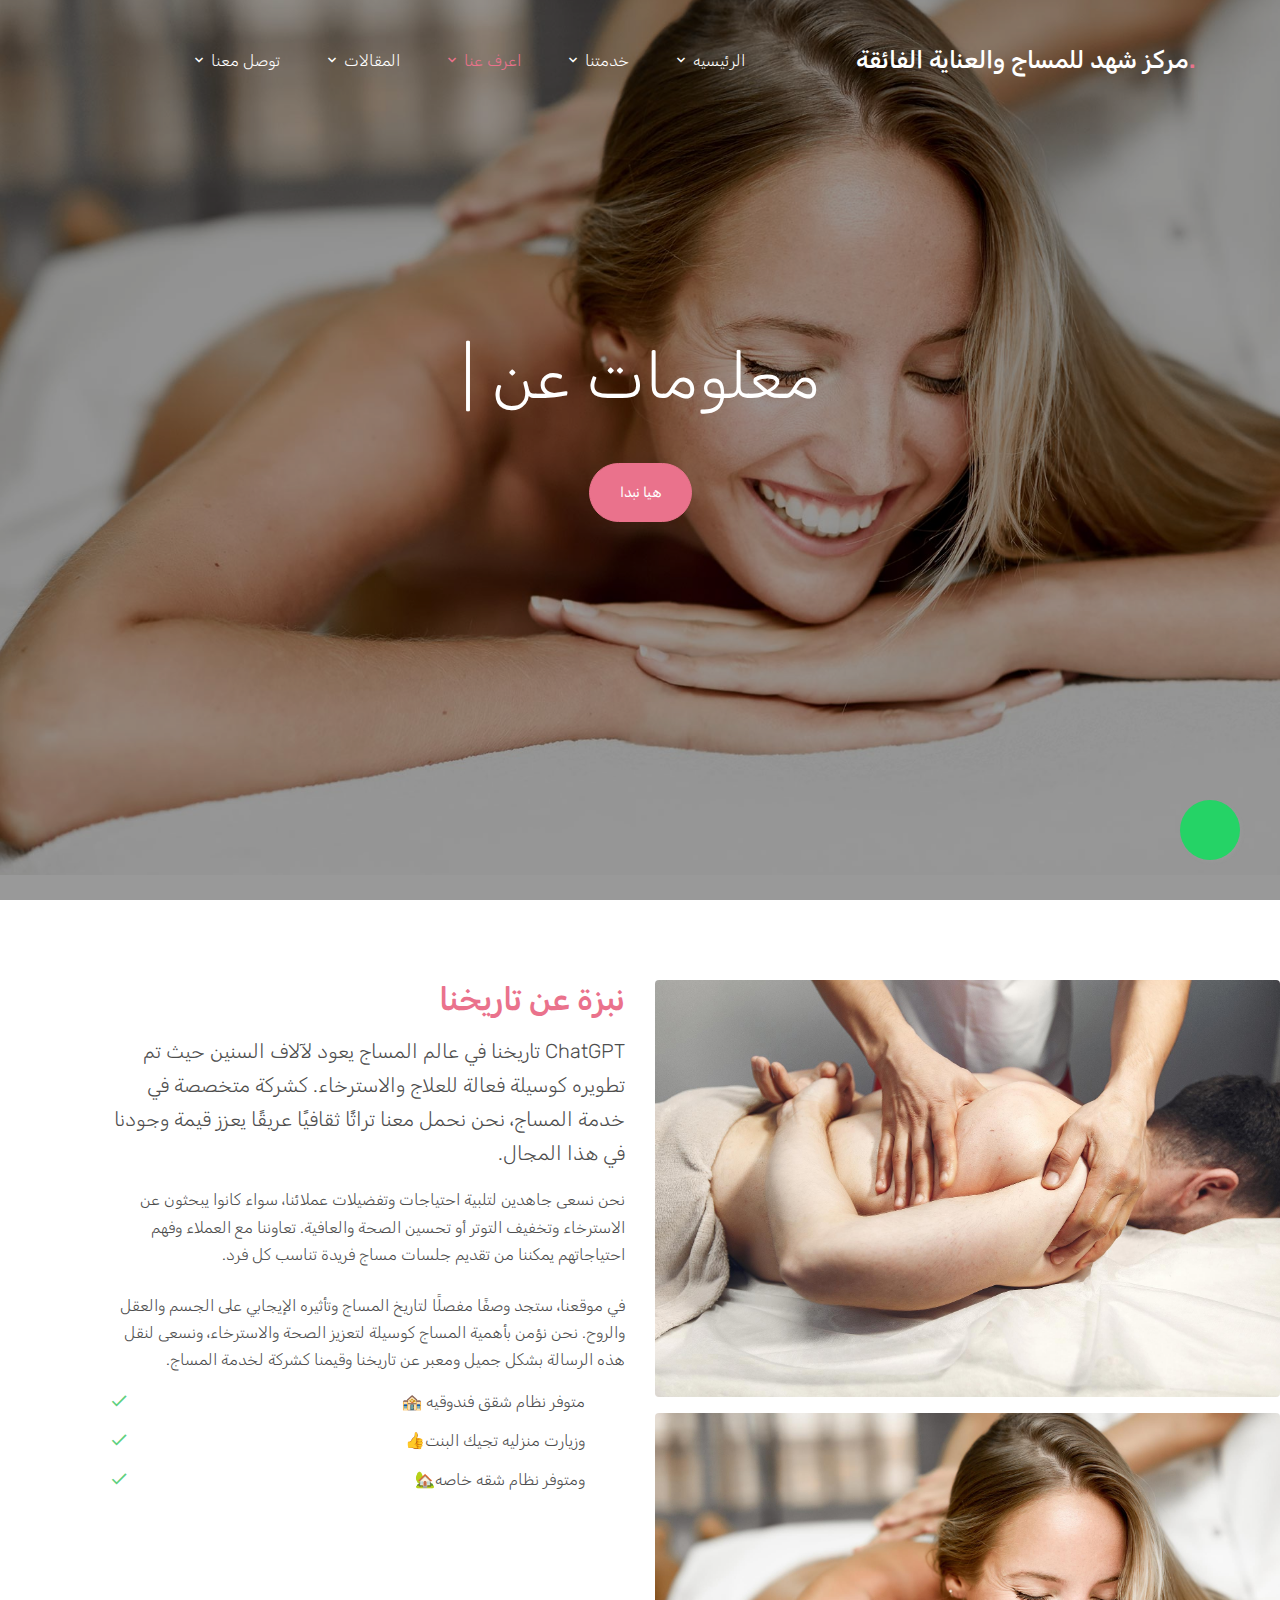
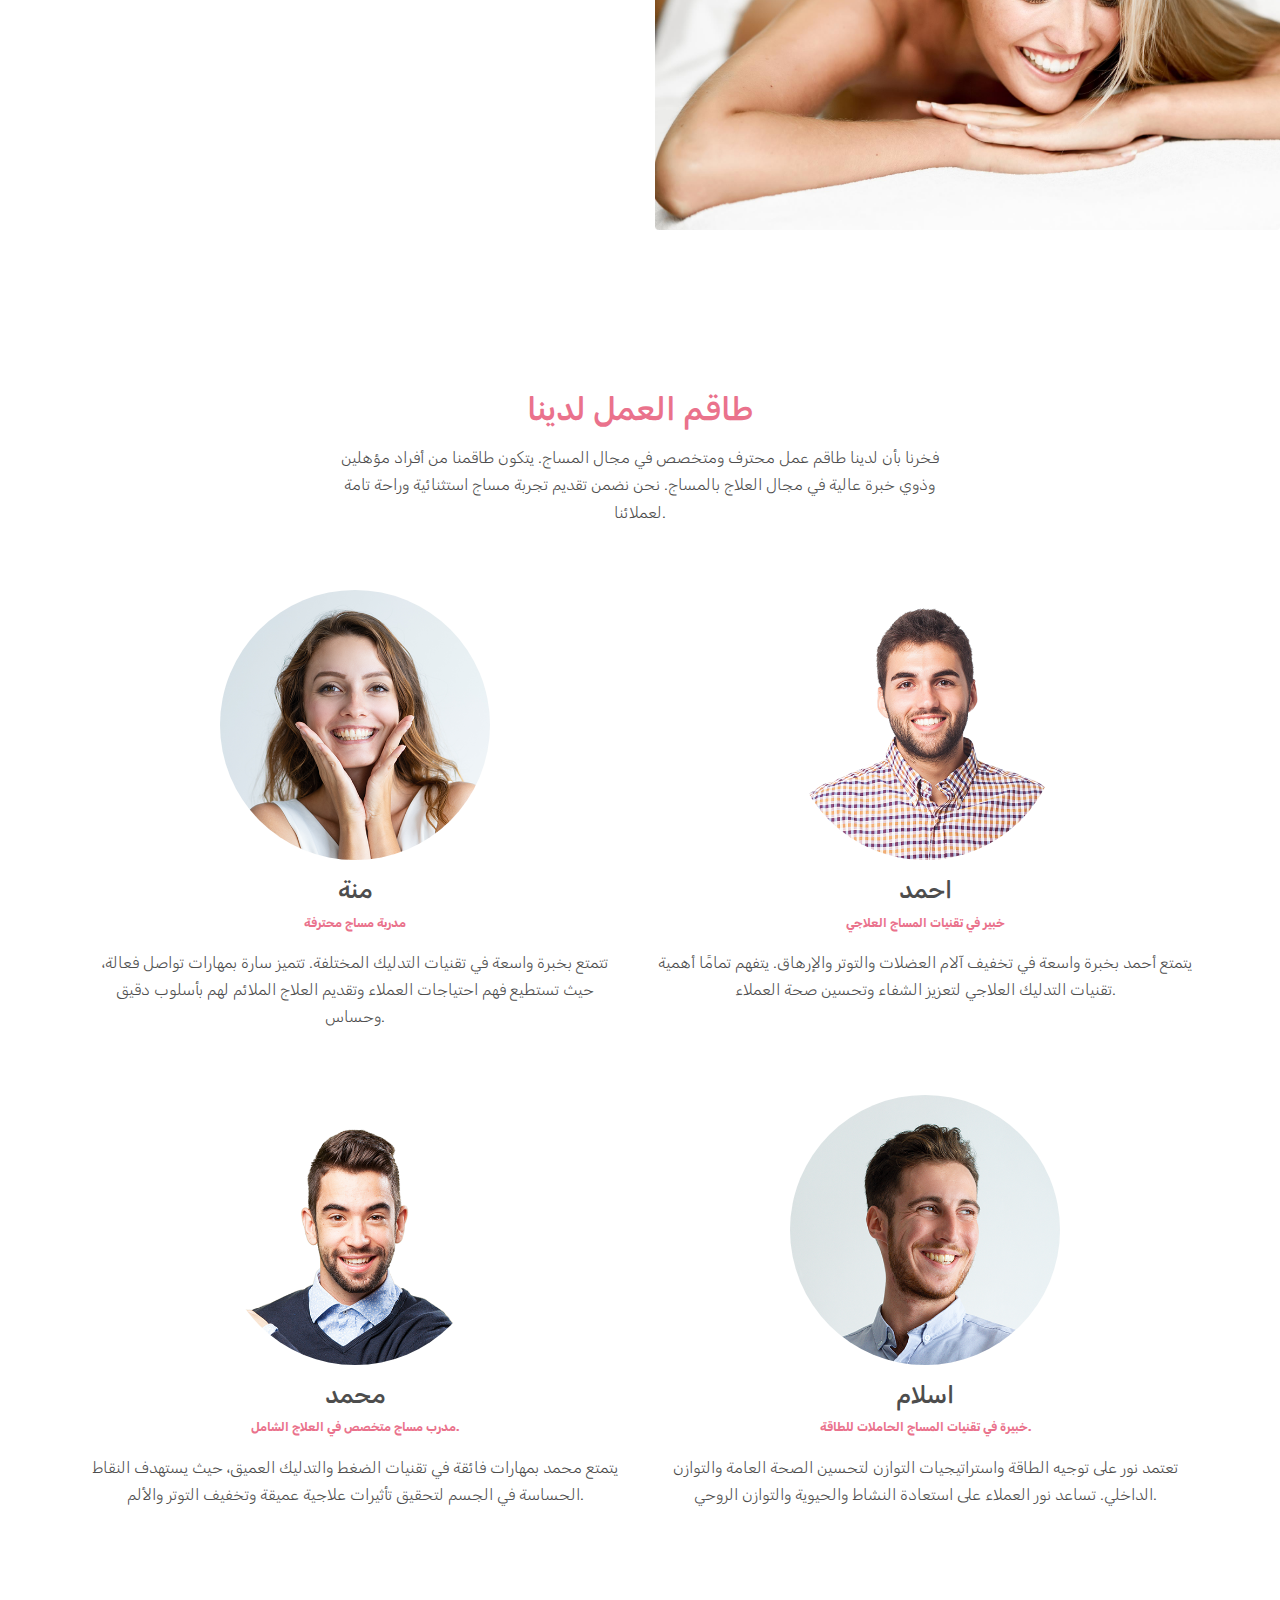
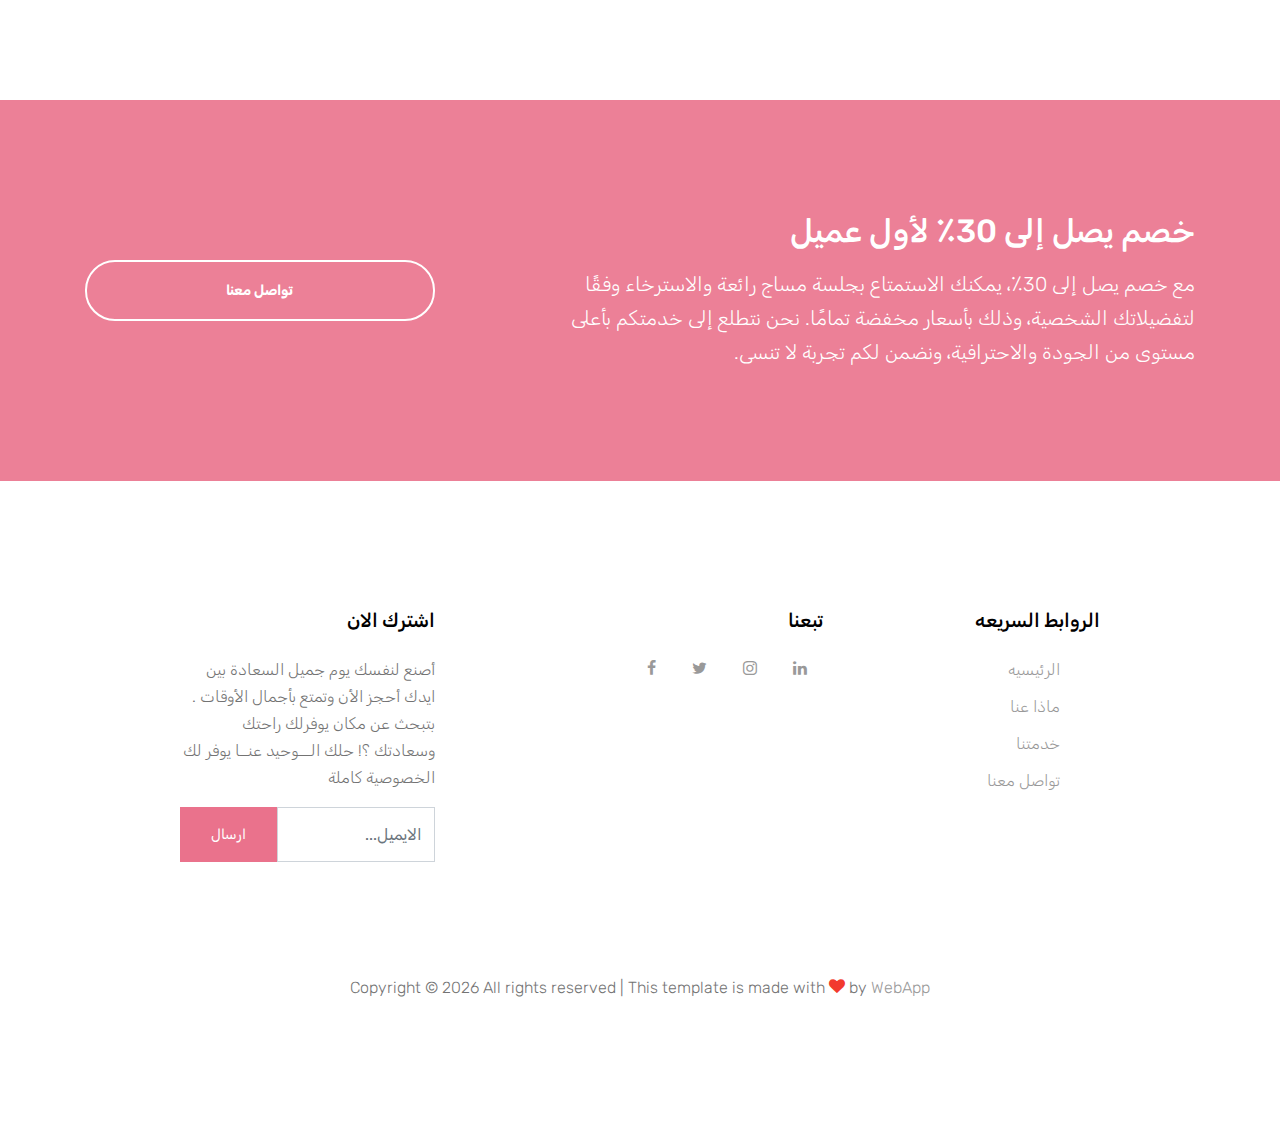
==== commit 22036d11: "uipdat" ====
--- a/about.html
+++ b/about.html
@@ -30,6 +30,13 @@
 
     <link rel="stylesheet" href="css/style.css" />
     <link rel="stylesheet" href="css/style_update.css" />
+        <link
+      rel="stylesheet"
+      href="https://cdnjs.cloudflare.com/ajax/libs/font-awesome/6.4.0/css/all.min.css"
+      integrity="sha512-iecdLmaskl7CVkqkXNQ/ZH/XLlvWZOJyj7Yy7tcenmpD1ypASozpmT/E0iPtmFIB46ZmdtAc9eNBvH0H/ZpiBw=="
+      crossorigin="anonymous"
+      referrerpolicy="no-referrer"
+    />
   </head>
 
   <body>
@@ -250,7 +257,14 @@
         </div>
       </div>
     </div>
-
+   <a
+      href="https://api.whatsapp.com/send?phone=00972567361056"
+      class="whatsapp-float"
+      target="_blank"
+    >
+      <i class="fab fa-whatsapp"></i>
+      <div class="whatsapp-popup">تواصل معنا</div>
+    </a>
     <footer class="site-footer">
       <div class="container">
         <div class="row justify-content-center text-right" dir="rtl">
@@ -346,7 +360,7 @@
     <script src="js/typed.js"></script>
     <script>
       var typed = new Typed('.typed-words', {
-        strings: ['company'],
+        strings: ['شركة'],
         typeSpeed: 80,
         backSpeed: 80,
         backDelay: 4000,
--- a/css/style.css
+++ b/css/style.css
@@ -4,6 +4,7 @@
   color: #4d4d4d;
   font-weight: 300;
   font-size: 1rem;
+  overflow-x: hidden;
 }
 
 ::-moz-selection {
@@ -17,18 +18,28 @@
 }
 
 a {
-  -webkit-transition: .3s all ease;
-  -o-transition: .3s all ease;
-  transition: .3s all ease;
+  -webkit-transition: 0.3s all ease;
+  -o-transition: 0.3s all ease;
+  transition: 0.3s all ease;
 }
 
 a:hover {
   text-decoration: none;
 }
 
-h1, h2, h3, h4, h5,
-.h1, .h2, .h3, .h4, .h5 {
-  font-family: "Rubik", -apple-system, BlinkMacSystemFont, "Segoe UI", Roboto, "Helvetica Neue", Arial, sans-serif, "Apple Color Emoji", "Segoe UI Emoji", "Segoe UI Symbol", "Noto Color Emoji";
+h1,
+h2,
+h3,
+h4,
+h5,
+.h1,
+.h2,
+.h3,
+.h4,
+.h5 {
+  font-family: 'Rubik', -apple-system, BlinkMacSystemFont, 'Segoe UI', Roboto,
+    'Helvetica Neue', Arial, sans-serif, 'Apple Color Emoji', 'Segoe UI Emoji',
+    'Segoe UI Symbol', 'Noto Color Emoji';
 }
 
 .border-2 {
@@ -52,11 +63,11 @@
 }
 
 .site-wrap:before {
-  -webkit-transition: .3s all ease-in-out;
-  -o-transition: .3s all ease-in-out;
-  transition: .3s all ease-in-out;
+  -webkit-transition: 0.3s all ease-in-out;
+  -o-transition: 0.3s all ease-in-out;
+  transition: 0.3s all ease-in-out;
   background: rgba(0, 0, 0, 0.6);
-  content: "";
+  content: '';
   position: absolute;
   z-index: 2000;
   top: 0;
@@ -97,7 +108,9 @@
   padding-right: 20px;
 }
 
-.btn:hover, .btn:active, .btn:focus {
+.btn:hover,
+.btn:active,
+.btn:focus {
   outline: none;
   -webkit-box-shadow: none !important;
   box-shadow: none !important;
@@ -150,14 +163,19 @@
 .form-control {
   height: 43px;
   border-radius: 0;
-  font-family: "Rubik", -apple-system, BlinkMacSystemFont, "Segoe UI", Roboto, "Helvetica Neue", Arial, sans-serif, "Apple Color Emoji", "Segoe UI Emoji", "Segoe UI Symbol", "Noto Color Emoji";
-}
-
-.form-control:active, .form-control:focus {
+  font-family: 'Rubik', -apple-system, BlinkMacSystemFont, 'Segoe UI', Roboto,
+    'Helvetica Neue', Arial, sans-serif, 'Apple Color Emoji', 'Segoe UI Emoji',
+    'Segoe UI Symbol', 'Noto Color Emoji';
+}
+
+.form-control:active,
+.form-control:focus {
   border-color: #ea728c;
 }
 
-.form-control:hover, .form-control:active, .form-control:focus {
+.form-control:hover,
+.form-control:active,
+.form-control:focus {
   -webkit-box-shadow: none !important;
   box-shadow: none !important;
 }
@@ -189,7 +207,7 @@
 }
 
 .site-section-heading:after {
-  content: "";
+  content: '';
   left: 0%;
   bottom: 0;
   position: absolute;
@@ -199,11 +217,11 @@
 }
 
 .site-section-heading.text-center:after {
-  content: "";
+  content: '';
   -webkit-transform: translateX(-50%);
   -ms-transform: translateX(-50%);
   transform: translateX(-50%);
-  content: "";
+  content: '';
   left: 50%;
   bottom: 0;
   position: absolute;
@@ -235,7 +253,10 @@
   color: #737373;
 }
 
-.site-footer h2, .site-footer h3, .site-footer h4, .site-footer h5 {
+.site-footer h2,
+.site-footer h3,
+.site-footer h4,
+.site-footer h5 {
   color: #000;
 }
 
@@ -285,12 +306,14 @@
   -webkit-transform: scale(1);
   -ms-transform: scale(1);
   transform: scale(1);
-  -webkit-transition: .8s all ease-in-out;
-  -o-transition: .8s all ease-in-out;
-  transition: .8s all ease-in-out;
-}
-
-.hover-bg-enlarge:hover > div, .hover-bg-enlarge:focus > div, .hover-bg-enlarge:active > div {
+  -webkit-transition: 0.8s all ease-in-out;
+  -o-transition: 0.8s all ease-in-out;
+  transition: 0.8s all ease-in-out;
+}
+
+.hover-bg-enlarge:hover > div,
+.hover-bg-enlarge:focus > div,
+.hover-bg-enlarge:active > div {
   -webkit-transform: scale(1.2);
   -ms-transform: scale(1.2);
   transform: scale(1.2);
@@ -315,7 +338,7 @@
 
 .bg-image.overlay:after {
   position: absolute;
-  content: "";
+  content: '';
   top: 0;
   left: 0;
   right: 0;
@@ -337,7 +360,8 @@
 }
 
 @media (max-width: 991.98px) {
-  .display-1, .display-3 {
+  .display-1,
+  .display-3 {
     font-size: 3rem;
   }
 }
@@ -350,9 +374,9 @@
   color: #fff !important;
   border-radius: 50%;
   position: relative;
-  -webkit-transition: .3s all ease-in-out;
-  -o-transition: .3s all ease-in-out;
-  transition: .3s all ease-in-out;
+  -webkit-transition: 0.3s all ease-in-out;
+  -o-transition: 0.3s all ease-in-out;
+  transition: 0.3s all ease-in-out;
 }
 
 .play-single-big > span {
@@ -388,9 +412,9 @@
 .ul-check li:before {
   left: 0;
   font-size: 20px;
-  top: -.3rem;
-  font-family: "icomoon";
-  content: "\e5ca";
+  top: -0.3rem;
+  font-family: 'icomoon';
+  content: '\e5ca';
   position: absolute;
 }
 
@@ -406,11 +430,13 @@
   color: #ea728c;
 }
 
-.select-wrap, .wrap-icon {
-  position: relative;
-}
-
-.select-wrap .icon, .wrap-icon .icon {
+.select-wrap,
+.wrap-icon {
+  position: relative;
+}
+
+.select-wrap .icon,
+.wrap-icon .icon {
   position: absolute;
   right: 10px;
   top: 50%;
@@ -420,7 +446,8 @@
   font-size: 22px;
 }
 
-.select-wrap select, .wrap-icon select {
+.select-wrap select,
+.wrap-icon select {
   -webkit-appearance: none;
   -moz-appearance: none;
   appearance: none;
@@ -429,7 +456,7 @@
 
 .caption {
   font-size: 12px;
-  letter-spacing: .2em;
+  letter-spacing: 0.2em;
   text-transform: uppercase;
   font-weight: bold;
 }
@@ -497,9 +524,9 @@
 .site-navbar .site-navigation .site-menu > li > a > span {
   padding: 5px 20px;
   display: inline-block;
-  -webkit-transition: .3s all ease;
-  -o-transition: .3s all ease;
-  transition: .3s all ease;
+  -webkit-transition: 0.3s all ease;
+  -o-transition: 0.3s all ease;
+  transition: 0.3s all ease;
   border-radius: 30px;
 }
 
@@ -520,7 +547,7 @@
 
 .site-navbar .site-navigation .site-menu .has-children > a span:before {
   position: absolute;
-  content: "\e313";
+  content: '\e313';
   font-size: 16px;
   top: 50%;
   right: 10px;
@@ -555,18 +582,26 @@
   position: absolute;
 }
 
-.site-navbar .site-navigation .site-menu .has-children .dropdown.arrow-top:before {
+.site-navbar
+  .site-navigation
+  .site-menu
+  .has-children
+  .dropdown.arrow-top:before {
   bottom: 100%;
   left: 20%;
   border: solid transparent;
-  content: " ";
+  content: ' ';
   height: 0;
   width: 0;
   position: absolute;
   pointer-events: none;
 }
 
-.site-navbar .site-navigation .site-menu .has-children .dropdown.arrow-top:before {
+.site-navbar
+  .site-navigation
+  .site-menu
+  .has-children
+  .dropdown.arrow-top:before {
   border-color: rgba(136, 183, 213, 0);
   border-bottom-color: #fff;
   border-width: 10px;
@@ -598,46 +633,105 @@
   display: block;
 }
 
-.site-navbar .site-navigation .site-menu .has-children .dropdown > li > a:hover {
+.site-navbar
+  .site-navigation
+  .site-menu
+  .has-children
+  .dropdown
+  > li
+  > a:hover {
   background: #f4f5f9;
   color: #25262a;
 }
 
-.site-navbar .site-navigation .site-menu .has-children .dropdown > li.has-children > a {
-  position: relative;
-}
-
-.site-navbar .site-navigation .site-menu .has-children .dropdown > li.has-children > a:after {
+.site-navbar
+  .site-navigation
+  .site-menu
+  .has-children
+  .dropdown
+  > li.has-children
+  > a {
+  position: relative;
+}
+
+.site-navbar
+  .site-navigation
+  .site-menu
+  .has-children
+  .dropdown
+  > li.has-children
+  > a:after {
   position: absolute;
   right: 0;
-  content: "\e315";
+  content: '\e315';
   right: 20px;
   font-family: 'icomoon';
 }
 
-.site-navbar .site-navigation .site-menu .has-children .dropdown > li.has-children > .dropdown, .site-navbar .site-navigation .site-menu .has-children .dropdown > li.has-children > ul {
+.site-navbar
+  .site-navigation
+  .site-menu
+  .has-children
+  .dropdown
+  > li.has-children
+  > .dropdown,
+.site-navbar
+  .site-navigation
+  .site-menu
+  .has-children
+  .dropdown
+  > li.has-children
+  > ul {
   left: 100%;
   top: 0;
 }
 
-.site-navbar .site-navigation .site-menu .has-children .dropdown > li.has-children:hover > a, .site-navbar .site-navigation .site-menu .has-children .dropdown > li.has-children:active > a, .site-navbar .site-navigation .site-menu .has-children .dropdown > li.has-children:focus > a {
+.site-navbar
+  .site-navigation
+  .site-menu
+  .has-children
+  .dropdown
+  > li.has-children:hover
+  > a,
+.site-navbar
+  .site-navigation
+  .site-menu
+  .has-children
+  .dropdown
+  > li.has-children:active
+  > a,
+.site-navbar
+  .site-navigation
+  .site-menu
+  .has-children
+  .dropdown
+  > li.has-children:focus
+  > a {
   background: #f4f5f9;
   color: #25262a;
 }
 
-.site-navbar .site-navigation .site-menu .has-children:hover > a, .site-navbar .site-navigation .site-menu .has-children:focus > a, .site-navbar .site-navigation .site-menu .has-children:active > a {
+.site-navbar .site-navigation .site-menu .has-children:hover > a,
+.site-navbar .site-navigation .site-menu .has-children:focus > a,
+.site-navbar .site-navigation .site-menu .has-children:active > a {
   color: #ea728c;
 }
 
-.site-navbar .site-navigation .site-menu .has-children:hover > a span, .site-navbar .site-navigation .site-menu .has-children:focus > a span, .site-navbar .site-navigation .site-menu .has-children:active > a span {
+.site-navbar .site-navigation .site-menu .has-children:hover > a span,
+.site-navbar .site-navigation .site-menu .has-children:focus > a span,
+.site-navbar .site-navigation .site-menu .has-children:active > a span {
   color: #ea728c;
 }
 
-.site-navbar .site-navigation .site-menu .has-children:hover, .site-navbar .site-navigation .site-menu .has-children:focus, .site-navbar .site-navigation .site-menu .has-children:active {
+.site-navbar .site-navigation .site-menu .has-children:hover,
+.site-navbar .site-navigation .site-menu .has-children:focus,
+.site-navbar .site-navigation .site-menu .has-children:active {
   cursor: pointer;
 }
 
-.site-navbar .site-navigation .site-menu .has-children:hover > .dropdown, .site-navbar .site-navigation .site-menu .has-children:focus > .dropdown, .site-navbar .site-navigation .site-menu .has-children:active > .dropdown {
+.site-navbar .site-navigation .site-menu .has-children:hover > .dropdown,
+.site-navbar .site-navigation .site-menu .has-children:focus > .dropdown,
+.site-navbar .site-navigation .site-menu .has-children:active > .dropdown {
   -webkit-transition-delay: 0s;
   -o-transition-delay: 0s;
   transition-delay: 0s;
@@ -659,9 +753,9 @@
   transform: translateX(110%);
   -webkit-box-shadow: -10px 0 20px -10px rgba(0, 0, 0, 0.1);
   box-shadow: -10px 0 20px -10px rgba(0, 0, 0, 0.1);
-  -webkit-transition: .3s all ease-in-out;
-  -o-transition: .3s all ease-in-out;
-  transition: .3s all ease-in-out;
+  -webkit-transition: 0.3s all ease-in-out;
+  -o-transition: 0.3s all ease-in-out;
+  transition: 0.3s all ease-in-out;
 }
 
 .offcanvas-menu .site-mobile-menu {
@@ -689,9 +783,9 @@
   padding-right: 0px;
   line-height: 1;
   cursor: pointer;
-  -webkit-transition: .3s all ease;
-  -o-transition: .3s all ease;
-  transition: .3s all ease;
+  -webkit-transition: 0.3s all ease;
+  -o-transition: 0.3s all ease;
+  transition: 0.3s all ease;
 }
 
 .site-mobile-menu .site-mobile-menu-header .site-mobile-menu-close span:hover {
@@ -772,17 +866,17 @@
 .site-mobile-menu .site-nav-wrap .arrow-collapse:before {
   font-size: 12px;
   z-index: 20;
-  font-family: "icomoon";
-  content: "\f078";
+  font-family: 'icomoon';
+  content: '\f078';
   position: absolute;
   top: 50%;
   left: 50%;
   -webkit-transform: translate(-50%, -50%) rotate(-180deg);
   -ms-transform: translate(-50%, -50%) rotate(-180deg);
   transform: translate(-50%, -50%) rotate(-180deg);
-  -webkit-transition: .3s all ease;
-  -o-transition: .3s all ease;
-  transition: .3s all ease;
+  -webkit-transition: 0.3s all ease;
+  -o-transition: 0.3s all ease;
+  transition: 0.3s all ease;
 }
 
 .site-mobile-menu .site-nav-wrap .arrow-collapse.collapsed:before {
@@ -832,18 +926,18 @@
   padding-left: 60px;
 }
 
-.site-mobile-menu .site-nav-wrap[data-class="social"] {
+.site-mobile-menu .site-nav-wrap[data-class='social'] {
   float: left;
   width: 100%;
   margin-top: 30px;
   padding-bottom: 5em;
 }
 
-.site-mobile-menu .site-nav-wrap[data-class="social"] > li {
+.site-mobile-menu .site-nav-wrap[data-class='social'] > li {
   width: auto;
 }
 
-.site-mobile-menu .site-nav-wrap[data-class="social"] > li:first-child a {
+.site-mobile-menu .site-nav-wrap[data-class='social'] > li:first-child a {
   padding-left: 15px !important;
 }
 
@@ -861,7 +955,7 @@
 
 .site-blocks-cover.overlay:before {
   position: absolute;
-  content: "";
+  content: '';
   left: 0;
   bottom: 0;
   right: 0;
@@ -875,12 +969,14 @@
   width: 100%;
 }
 
-.site-blocks-cover, .site-blocks-cover > .container > .row {
+.site-blocks-cover,
+.site-blocks-cover > .container > .row {
   min-height: 600px;
   height: calc(100vh);
 }
 
-.site-blocks-cover.inner-page-cover, .site-blocks-cover.inner-page-cover > .container > .row {
+.site-blocks-cover.inner-page-cover,
+.site-blocks-cover.inner-page-cover > .container > .row {
   min-height: 500px;
   height: calc(30vh);
 }
@@ -974,9 +1070,9 @@
 }
 
 .team-member img {
-  -webkit-transition: .3s all ease;
-  -o-transition: .3s all ease;
-  transition: .3s all ease;
+  -webkit-transition: 0.3s all ease;
+  -o-transition: 0.3s all ease;
+  transition: 0.3s all ease;
   -webkit-transform: scale(1);
   -ms-transform: scale(1);
   transform: scale(1);
@@ -984,7 +1080,7 @@
 
 .team-member:before {
   position: absolute;
-  content: "";
+  content: '';
   top: 0;
   left: 0;
   right: 0;
@@ -995,9 +1091,9 @@
   width: 100%;
   opacity: 0;
   visibility: hidden;
-  -webkit-transition: .3s all ease;
-  -o-transition: .3s all ease;
-  transition: .3s all ease;
+  -webkit-transition: 0.3s all ease;
+  -o-transition: 0.3s all ease;
+  transition: 0.3s all ease;
 }
 
 .team-member .text {
@@ -1008,32 +1104,38 @@
   -webkit-transform: translateY(-30%);
   -ms-transform: translateY(-30%);
   transform: translateY(-30%);
-  -webkit-transition: .5s all ease;
-  -o-transition: .5s all ease;
-  transition: .5s all ease;
+  -webkit-transition: 0.5s all ease;
+  -o-transition: 0.5s all ease;
+  transition: 0.5s all ease;
   opacity: 0;
   visibility: hidden;
   color: #fff;
 }
 
-.team-member:hover:before, .team-member:focus:before, .team-member:active:before {
+.team-member:hover:before,
+.team-member:focus:before,
+.team-member:active:before {
   opacity: 1;
   visibility: visible;
 }
 
-.team-member:hover img, .team-member:focus img, .team-member:active img {
+.team-member:hover img,
+.team-member:focus img,
+.team-member:active img {
   -webkit-transform: scale(1.1);
   -ms-transform: scale(1.1);
   transform: scale(1.1);
 }
 
-.team-member:hover .text, .team-member:focus .text, .team-member:active .text {
+.team-member:hover .text,
+.team-member:focus .text,
+.team-member:active .text {
   -webkit-transform: translateY(-50%);
   -ms-transform: translateY(-50%);
   transform: translateY(-50%);
-  -webkit-transition-delay: .2s;
-  -o-transition-delay: .2s;
-  transition-delay: .2s;
+  -webkit-transition-delay: 0.2s;
+  -o-transition-delay: 0.2s;
+  transition-delay: 0.2s;
   opacity: 1;
   visibility: visible;
   z-index: 4;
@@ -1099,9 +1201,9 @@
 .feature-blocks-1 .feature-block-1 {
   position: relative;
   top: 0;
-  -webkit-transition: .3s all ease;
-  -o-transition: .3s all ease;
-  transition: .3s all ease;
+  -webkit-transition: 0.3s all ease;
+  -o-transition: 0.3s all ease;
+  transition: 0.3s all ease;
   overflow: hidden;
   z-index: 1;
 }
@@ -1112,9 +1214,9 @@
   -webkit-transform: scale(1);
   -ms-transform: scale(1);
   transform: scale(1);
-  -webkit-transition: .3s all ease-in-out;
-  -o-transition: .3s all ease-in-out;
-  transition: .3s all ease-in-out;
+  -webkit-transition: 0.3s all ease-in-out;
+  -o-transition: 0.3s all ease-in-out;
+  transition: 0.3s all ease-in-out;
 }
 
 .feature-blocks-1 .feature-block-1 .text {
@@ -1122,13 +1224,13 @@
   position: relative;
   opacity: 0;
   visibility: hidden;
-  -webkit-transition: .3s all ease-in-out;
-  -o-transition: .3s all ease-in-out;
-  transition: .3s all ease-in-out;
+  -webkit-transition: 0.3s all ease-in-out;
+  -o-transition: 0.3s all ease-in-out;
+  transition: 0.3s all ease-in-out;
 }
 
 .feature-blocks-1 .feature-block-1:before {
-  content: "";
+  content: '';
   position: absolute;
   top: 0;
   z-index: 1;
@@ -1136,27 +1238,33 @@
   left: 0;
   right: 0;
   background: rgba(0, 0, 0, 0);
-  -webkit-transition: .3s all ease-in-out;
-  -o-transition: .3s all ease-in-out;
-  transition: .3s all ease-in-out;
+  -webkit-transition: 0.3s all ease-in-out;
+  -o-transition: 0.3s all ease-in-out;
+  transition: 0.3s all ease-in-out;
 }
 
 .feature-blocks-1 .feature-block-1 p {
   color: #cccccc;
 }
 
-.feature-blocks-1 .feature-block-1:hover, .feature-blocks-1 .feature-block-1:focus, .feature-blocks-1 .feature-block-1:active {
+.feature-blocks-1 .feature-block-1:hover,
+.feature-blocks-1 .feature-block-1:focus,
+.feature-blocks-1 .feature-block-1:active {
   top: -10px;
   -webkit-box-shadow: 0 10px 40px -5px rgba(0, 0, 0, 0.4);
   box-shadow: 0 10px 40px -5px rgba(0, 0, 0, 0.4);
 }
 
-.feature-blocks-1 .feature-block-1:hover .text, .feature-blocks-1 .feature-block-1:focus .text, .feature-blocks-1 .feature-block-1:active .text {
+.feature-blocks-1 .feature-block-1:hover .text,
+.feature-blocks-1 .feature-block-1:focus .text,
+.feature-blocks-1 .feature-block-1:active .text {
   opacity: 1;
   visibility: visible;
 }
 
-.feature-blocks-1 .feature-block-1:hover.bg, .feature-blocks-1 .feature-block-1:focus.bg, .feature-blocks-1 .feature-block-1:active.bg {
+.feature-blocks-1 .feature-block-1:hover.bg,
+.feature-blocks-1 .feature-block-1:focus.bg,
+.feature-blocks-1 .feature-block-1:active.bg {
   position: relative;
   background-size: cover;
   -webkit-transform: scale(1.1);
@@ -1165,7 +1273,9 @@
   z-index: 2;
 }
 
-.feature-blocks-1 .feature-block-1:hover:before, .feature-blocks-1 .feature-block-1:focus:before, .feature-blocks-1 .feature-block-1:active:before {
+.feature-blocks-1 .feature-block-1:hover:before,
+.feature-blocks-1 .feature-block-1:focus:before,
+.feature-blocks-1 .feature-block-1:active:before {
   background: rgba(0, 0, 0, 0.9);
 }
 
@@ -1212,16 +1322,16 @@
 
 .match-entry {
   position: relative;
-  -webkit-transition: .2s all ease-in-out;
-  -o-transition: .2s all ease-in-out;
-  transition: .2s all ease-in-out;
+  -webkit-transition: 0.2s all ease-in-out;
+  -o-transition: 0.2s all ease-in-out;
+  transition: 0.2s all ease-in-out;
   border-bottom: 1px solid rgba(0, 0, 0, 0.05);
 }
 
 .match-entry .small {
   color: #ccc;
   font-weight: normal;
-  letter-spacing: .15em;
+  letter-spacing: 0.15em;
 }
 
 .match-entry:hover {
@@ -1239,7 +1349,8 @@
   border: 1px solid #e6e6e6;
 }
 
-.post-entry, .post-entry .text {
+.post-entry,
+.post-entry .text {
   border-radius: 4px;
   border-top: none !important;
 }
@@ -1247,7 +1358,7 @@
 .post-entry .date {
   color: #ccc;
   font-weight: normal;
-  letter-spacing: .1em;
+  letter-spacing: 0.1em;
 }
 
 .post-entry .image {
@@ -1256,15 +1367,17 @@
 }
 
 .post-entry .image img {
-  -webkit-transition: .3s all ease;
-  -o-transition: .3s all ease;
-  transition: .3s all ease;
+  -webkit-transition: 0.3s all ease;
+  -o-transition: 0.3s all ease;
+  transition: 0.3s all ease;
   -webkit-transform: scale(1);
   -ms-transform: scale(1);
   transform: scale(1);
 }
 
-.post-entry:hover .image img, .post-entry:active .image img, .post-entry:focus .image img {
+.post-entry:hover .image img,
+.post-entry:active .image img,
+.post-entry:focus .image img {
   -webkit-transform: scale(1.2);
   -ms-transform: scale(1.2);
   transform: scale(1.2);
@@ -1290,17 +1403,20 @@
   color: #cccccc;
 }
 
-.site-block-tab .nav-item > a:hover, .site-block-tab .nav-item > a.active {
+.site-block-tab .nav-item > a:hover,
+.site-block-tab .nav-item > a.active {
   border-bottom: 2px solid #ea728c;
   color: #000;
 }
 
-.owl-carousel-2, .slide-one-item {
+.owl-carousel-2,
+.slide-one-item {
   position: relative;
   z-index: 1;
 }
 
-.owl-carousel-2 .owl-nav, .slide-one-item .owl-nav {
+.owl-carousel-2 .owl-nav,
+.slide-one-item .owl-nav {
   position: relative;
   position: absolute;
   bottom: -90px;
@@ -1310,7 +1426,10 @@
   transform: translateX(-50%);
 }
 
-.owl-carousel-2 .owl-nav .owl-prev, .owl-carousel-2 .owl-nav .owl-next, .slide-one-item .owl-nav .owl-prev, .slide-one-item .owl-nav .owl-next {
+.owl-carousel-2 .owl-nav .owl-prev,
+.owl-carousel-2 .owl-nav .owl-next,
+.slide-one-item .owl-nav .owl-prev,
+.slide-one-item .owl-nav .owl-next {
   position: relative;
   display: inline-block;
   padding: 20px;
@@ -1318,8 +1437,11 @@
   color: #000;
 }
 
-.owl-carousel-2 .owl-nav .owl-prev.disabled, .owl-carousel-2 .owl-nav .owl-next.disabled, .slide-one-item .owl-nav .owl-prev.disabled, .slide-one-item .owl-nav .owl-next.disabled {
-  opacity: .2;
+.owl-carousel-2 .owl-nav .owl-prev.disabled,
+.owl-carousel-2 .owl-nav .owl-next.disabled,
+.slide-one-item .owl-nav .owl-prev.disabled,
+.slide-one-item .owl-nav .owl-next.disabled {
+  opacity: 0.2;
 }
 
 .slide-one-item.home-slider .owl-nav {
@@ -1343,7 +1465,8 @@
   right: 10px !important;
 }
 
-.slide-one-item.home-slider .owl-prev, .slide-one-item.home-slider .owl-next {
+.slide-one-item.home-slider .owl-prev,
+.slide-one-item.home-slider .owl-next {
   color: #fff;
   position: absolute !important;
   top: 50%;
@@ -1355,21 +1478,23 @@
   -ms-transform: translateY(-50%);
   transform: translateY(-50%);
   background: rgba(0, 0, 0, 0.2);
-  -webkit-transition: .3s all ease-in-out;
-  -o-transition: .3s all ease-in-out;
-  transition: .3s all ease-in-out;
+  -webkit-transition: 0.3s all ease-in-out;
+  -o-transition: 0.3s all ease-in-out;
+  transition: 0.3s all ease-in-out;
   line-height: 0;
   text-align: center;
   font-size: 25px;
 }
 
 @media (min-width: 768px) {
-  .slide-one-item.home-slider .owl-prev, .slide-one-item.home-slider .owl-next {
+  .slide-one-item.home-slider .owl-prev,
+  .slide-one-item.home-slider .owl-next {
     font-size: 25px;
   }
 }
 
-.slide-one-item.home-slider .owl-prev > span, .slide-one-item.home-slider .owl-next > span {
+.slide-one-item.home-slider .owl-prev > span,
+.slide-one-item.home-slider .owl-next > span {
   position: absolute;
   line-height: 0;
   top: 50%;
@@ -1379,11 +1504,16 @@
   transform: translate(-50%, -50%);
 }
 
-.slide-one-item.home-slider .owl-prev:hover, .slide-one-item.home-slider .owl-prev:focus, .slide-one-item.home-slider .owl-next:hover, .slide-one-item.home-slider .owl-next:focus {
+.slide-one-item.home-slider .owl-prev:hover,
+.slide-one-item.home-slider .owl-prev:focus,
+.slide-one-item.home-slider .owl-next:hover,
+.slide-one-item.home-slider .owl-next:focus {
   background: #ea728c;
 }
 
-.slide-one-item.home-slider:hover .owl-nav, .slide-one-item.home-slider:focus .owl-nav, .slide-one-item.home-slider:active .owl-nav {
+.slide-one-item.home-slider:hover .owl-nav,
+.slide-one-item.home-slider:focus .owl-nav,
+.slide-one-item.home-slider:active .owl-nav {
   opacity: 10;
   visibility: visible;
 }
@@ -1424,11 +1554,43 @@
   right: 0;
   bottom: 0;
   left: 0;
-  background: -moz-linear-gradient(top, transparent 0%, transparent 18%, rgba(0, 0, 0, 0.8) 99%, rgba(0, 0, 0, 0.8) 100%);
-  background: -webkit-linear-gradient(top, transparent 0%, transparent 18%, rgba(0, 0, 0, 0.8) 99%, rgba(0, 0, 0, 0.8) 100%);
-  background: -webkit-gradient(linear, left top, left bottom, from(transparent), color-stop(18%, transparent), color-stop(99%, rgba(0, 0, 0, 0.8)), to(rgba(0, 0, 0, 0.8)));
-  background: -o-linear-gradient(top, transparent 0%, transparent 18%, rgba(0, 0, 0, 0.8) 99%, rgba(0, 0, 0, 0.8) 100%);
-  background: linear-gradient(to bottom, transparent 0%, transparent 18%, rgba(0, 0, 0, 0.8) 99%, rgba(0, 0, 0, 0.8) 100%);
+  background: -moz-linear-gradient(
+    top,
+    transparent 0%,
+    transparent 18%,
+    rgba(0, 0, 0, 0.8) 99%,
+    rgba(0, 0, 0, 0.8) 100%
+  );
+  background: -webkit-linear-gradient(
+    top,
+    transparent 0%,
+    transparent 18%,
+    rgba(0, 0, 0, 0.8) 99%,
+    rgba(0, 0, 0, 0.8) 100%
+  );
+  background: -webkit-gradient(
+    linear,
+    left top,
+    left bottom,
+    from(transparent),
+    color-stop(18%, transparent),
+    color-stop(99%, rgba(0, 0, 0, 0.8)),
+    to(rgba(0, 0, 0, 0.8))
+  );
+  background: -o-linear-gradient(
+    top,
+    transparent 0%,
+    transparent 18%,
+    rgba(0, 0, 0, 0.8) 99%,
+    rgba(0, 0, 0, 0.8) 100%
+  );
+  background: linear-gradient(
+    to bottom,
+    transparent 0%,
+    transparent 18%,
+    rgba(0, 0, 0, 0.8) 99%,
+    rgba(0, 0, 0, 0.8) 100%
+  );
   filter: progid:DXImageTransform.Microsoft.gradient( startColorstr='#00000000', endColorstr='#cc000000',GradientType=0 );
 }
 
@@ -1480,7 +1642,7 @@
 
 .block-12 .text .text-inner:before {
   position: absolute;
-  content: "";
+  content: '';
   width: 80px;
   height: 4px;
   margin-top: -4px;
@@ -1528,7 +1690,8 @@
   transform: translate(-60%, -50%);
 }
 
-.block-25 ul, .block-25 ul li {
+.block-25 ul,
+.block-25 ul li {
   padding: 0;
   margin: 0;
 }
@@ -1543,9 +1706,9 @@
   border-radius: 4px;
   max-width: 100%;
   opacity: 1;
-  -webkit-transition: .3s all ease-in-out;
-  -o-transition: .3s all ease-in-out;
-  transition: .3s all ease-in-out;
+  -webkit-transition: 0.3s all ease-in-out;
+  -o-transition: 0.3s all ease-in-out;
+  transition: 0.3s all ease-in-out;
 }
 
 .block-25 ul li a .text .heading {
@@ -1553,9 +1716,9 @@
   line-height: 1.5;
   margin: 0;
   padding: 0;
-  -webkit-transition: .3s all ease;
-  -o-transition: .3s all ease;
-  transition: .3s all ease;
+  -webkit-transition: 0.3s all ease;
+  -o-transition: 0.3s all ease;
+  transition: 0.3s all ease;
   color: #999999;
 }
 
@@ -1564,7 +1727,7 @@
 }
 
 .block-25 ul li a:hover img {
-  opacity: .5;
+  opacity: 0.5;
 }
 
 .block-25 ul li a:hover .text .heading {
@@ -1615,7 +1778,7 @@
 
 .player h2 {
   font-size: 20px;
-  letter-spacing: .2em;
+  letter-spacing: 0.2em;
   text-transform: uppercase;
 }
 
@@ -1625,7 +1788,8 @@
   text-transform: uppercase;
 }
 
-.site-block-27 ul, .site-block-27 ul li {
+.site-block-27 ul,
+.site-block-27 ul li {
   padding: 0;
   margin: 0;
 }
@@ -1635,7 +1799,8 @@
   margin-bottom: 4px;
 }
 
-.site-block-27 ul li a, .site-block-27 ul li span {
+.site-block-27 ul li a,
+.site-block-27 ul li span {
   text-align: center;
   display: inline-block;
   width: 40px;
@@ -1645,23 +1810,26 @@
   border: 1px solid #ccc;
 }
 
-.site-block-27 ul li.active a, .site-block-27 ul li.active span {
+.site-block-27 ul li.active a,
+.site-block-27 ul li.active span {
   background: #ea728c;
   color: #fff;
   border: 1px solid transparent;
 }
 
 .site-block-feature-7 .icon {
-  -webkit-transition: .2s all ease-in-out;
-  -o-transition: .2s all ease-in-out;
-  transition: .2s all ease-in-out;
+  -webkit-transition: 0.2s all ease-in-out;
+  -o-transition: 0.2s all ease-in-out;
+  transition: 0.2s all ease-in-out;
   position: relative;
   -webkit-transform: scale(1);
   -ms-transform: scale(1);
   transform: scale(1);
 }
 
-.site-block-feature-7:hover .icon, .site-block-feature-7:focus .icon, .site-block-feature-7:active .icon {
+.site-block-feature-7:hover .icon,
+.site-block-feature-7:focus .icon,
+.site-block-feature-7:active .icon {
   -webkit-transform: scale(1.2);
   -ms-transform: scale(1.2);
   transform: scale(1.2);
@@ -1675,18 +1843,50 @@
 }
 
 .unit-1:after {
-  content: "";
+  content: '';
   z-index: 1;
   position: absolute;
   bottom: 0;
   top: 0;
   left: 0;
   right: 0;
-  background: -moz-linear-gradient(top, transparent 0%, transparent 18%, rgba(0, 0, 0, 0.8) 99%, rgba(0, 0, 0, 0.8) 100%);
-  background: -webkit-linear-gradient(top, transparent 0%, transparent 18%, rgba(0, 0, 0, 0.8) 99%, rgba(0, 0, 0, 0.8) 100%);
-  background: -webkit-gradient(linear, left top, left bottom, from(transparent), color-stop(18%, transparent), color-stop(99%, rgba(0, 0, 0, 0.8)), to(rgba(0, 0, 0, 0.8)));
-  background: -o-linear-gradient(top, transparent 0%, transparent 18%, rgba(0, 0, 0, 0.8) 99%, rgba(0, 0, 0, 0.8) 100%);
-  background: linear-gradient(to bottom, transparent 0%, transparent 18%, rgba(0, 0, 0, 0.8) 99%, rgba(0, 0, 0, 0.8) 100%);
+  background: -moz-linear-gradient(
+    top,
+    transparent 0%,
+    transparent 18%,
+    rgba(0, 0, 0, 0.8) 99%,
+    rgba(0, 0, 0, 0.8) 100%
+  );
+  background: -webkit-linear-gradient(
+    top,
+    transparent 0%,
+    transparent 18%,
+    rgba(0, 0, 0, 0.8) 99%,
+    rgba(0, 0, 0, 0.8) 100%
+  );
+  background: -webkit-gradient(
+    linear,
+    left top,
+    left bottom,
+    from(transparent),
+    color-stop(18%, transparent),
+    color-stop(99%, rgba(0, 0, 0, 0.8)),
+    to(rgba(0, 0, 0, 0.8))
+  );
+  background: -o-linear-gradient(
+    top,
+    transparent 0%,
+    transparent 18%,
+    rgba(0, 0, 0, 0.8) 99%,
+    rgba(0, 0, 0, 0.8) 100%
+  );
+  background: linear-gradient(
+    to bottom,
+    transparent 0%,
+    transparent 18%,
+    rgba(0, 0, 0, 0.8) 99%,
+    rgba(0, 0, 0, 0.8) 100%
+  );
   filter: progid:DXImageTransform.Microsoft.gradient( startColorstr='#00000000', endColorstr='#cc000000',GradientType=0 );
 }
 
@@ -1698,10 +1898,11 @@
   transform: scale(1);
 }
 
-.unit-1 img, .unit-1 .unit-1-text {
-  -webkit-transition: .3s all ease-in-out;
-  -o-transition: .3s all ease-in-out;
-  transition: .3s all ease-in-out;
+.unit-1 img,
+.unit-1 .unit-1-text {
+  -webkit-transition: 0.3s all ease-in-out;
+  -o-transition: 0.3s all ease-in-out;
+  transition: 0.3s all ease-in-out;
 }
 
 .unit-1 .unit-1-text {
@@ -1721,9 +1922,9 @@
 .unit-1 p {
   opacity: 0;
   visibility: hidden;
-  -webkit-transition: .3s all ease;
-  -o-transition: .3s all ease;
-  transition: .3s all ease;
+  -webkit-transition: 0.3s all ease;
+  -o-transition: 0.3s all ease;
+  transition: 0.3s all ease;
   color: rgba(255, 255, 255, 0.5);
 }
 
@@ -1792,20 +1993,26 @@
   margin-top: -100px;
 }
 
-.feature-1, .free-quote, .feature-3 {
+.feature-1,
+.free-quote,
+.feature-3 {
   background: #ea728c;
   padding: 30px 50px;
   color: rgba(255, 255, 255, 0.6);
   font-size: 15px;
 }
 
-.feature-1 .heading, .free-quote .heading, .feature-3 .heading {
+.feature-1 .heading,
+.free-quote .heading,
+.feature-3 .heading {
   font-size: 22px;
   text-transform: uppercase;
   color: #fff;
 }
 
-.feature-1 .icon, .free-quote .icon, .feature-3 .icon {
+.feature-1 .icon,
+.free-quote .icon,
+.feature-3 .icon {
   border: 2px solid rgba(255, 255, 255, 0.5);
   width: 80px;
   height: 80px;
@@ -1815,7 +2022,9 @@
   margin: 0 auto !important;
 }
 
-.feature-1 .icon > span, .free-quote .icon > span, .feature-3 .icon > span {
+.feature-1 .icon > span,
+.free-quote .icon > span,
+.feature-3 .icon > span {
   font-size: 35px;
   color: #fff;
   position: absolute;
@@ -1836,7 +2045,8 @@
   color: #fff;
 }
 
-.free-quote .form-control:active, .free-quote .form-control:focus {
+.free-quote .form-control:active,
+.free-quote .form-control:focus {
   border: 2px solid #fff;
 }
 
@@ -1882,7 +2092,7 @@
 
 .border-primary:after {
   position: absolute;
-  content: "";
+  content: '';
   bottom: 0;
   width: 80px;
   height: 3px;
@@ -1986,9 +2196,9 @@
 
 .ul-social-circle li a span {
   color: #fff;
-  -webkit-transition: .3s all ease;
-  -o-transition: .3s all ease;
-  transition: .3s all ease;
+  -webkit-transition: 0.3s all ease;
+  -o-transition: 0.3s all ease;
+  transition: 0.3s all ease;
 }
 
 .ul-social-circle li a:hover span {
@@ -1996,7 +2206,8 @@
   color: #fff;
 }
 
-.custom-pagination a, .custom-pagination span {
+.custom-pagination a,
+.custom-pagination span {
   text-align: center;
   width: 40px;
   height: 40px;
@@ -2054,16 +2265,16 @@
   background: #f8f9fa;
   position: relative;
   top: 0;
-  -webkit-transition: .3s all ease-in-out;
-  -o-transition: .3s all ease-in-out;
-  transition: .3s all ease-in-out;
+  -webkit-transition: 0.3s all ease-in-out;
+  -o-transition: 0.3s all ease-in-out;
+  transition: 0.3s all ease-in-out;
 }
 
 .popular-category .icon {
   display: block;
-  -webkit-transition: .1s all ease;
-  -o-transition: .1s all ease;
-  transition: .1s all ease;
+  -webkit-transition: 0.1s all ease;
+  -o-transition: 0.1s all ease;
+  transition: 0.1s all ease;
 }
 
 .popular-category .icon > span {
@@ -2073,9 +2284,9 @@
 
 .popular-category .caption {
   color: #666666;
-  -webkit-transition: .1s all ease;
-  -o-transition: .1s all ease;
-  transition: .1s all ease;
+  -webkit-transition: 0.1s all ease;
+  -o-transition: 0.1s all ease;
+  transition: 0.1s all ease;
 }
 
 .popular-category .number {
@@ -2085,9 +2296,9 @@
   background: #e9ecef;
   color: #000;
   font-size: 14px;
-  -webkit-transition: .1s all ease;
-  -o-transition: .1s all ease;
-  transition: .1s all ease;
+  -webkit-transition: 0.1s all ease;
+  -o-transition: 0.1s all ease;
+  transition: 0.1s all ease;
 }
 
 .popular-category:hover {
@@ -2129,7 +2340,7 @@
 
 .listing-item:after {
   position: absolute;
-  content: "";
+  content: '';
   left: 0;
   right: 0;
   bottom: 0;
@@ -2143,9 +2354,9 @@
   object-fit: cover;
   height: 100%;
   width: 100%;
-  -webkit-transition: .3s all ease;
-  -o-transition: .3s all ease;
-  transition: .3s all ease;
+  -webkit-transition: 0.3s all ease;
+  -o-transition: 0.3s all ease;
+  transition: 0.3s all ease;
   -webkit-transform: scale(1.05);
   -ms-transform: scale(1.05);
   transform: scale(1.05);
@@ -2173,7 +2384,7 @@
   background: #ea728c;
   border-radius: 30px;
   color: #fff;
-  letter-spacing: .2em;
+  letter-spacing: 0.2em;
   text-transform: uppercase;
 }
 
@@ -2181,7 +2392,8 @@
   font-size: 22px;
 }
 
-.listing-item .listing-item-content h2, .listing-item .listing-item-content h2 a {
+.listing-item .listing-item-content h2,
+.listing-item .listing-item-content h2 a {
   color: #fff;
 }
 
@@ -2202,9 +2414,9 @@
   border-radius: 50%;
   display: inline-block;
   background: rgba(255, 255, 255, 0.3);
-  -webkit-transition: .3s all ease;
-  -o-transition: .3s all ease;
-  transition: .3s all ease;
+  -webkit-transition: 0.3s all ease;
+  -o-transition: 0.3s all ease;
+  transition: 0.3s all ease;
 }
 
 .listing-item .bookmark span {
@@ -2228,7 +2440,7 @@
   font-size: 1.1rem;
 }
 
-.accordion-item[aria-expanded="true"] {
+.accordion-item[aria-expanded='true'] {
   color: #ea728c;
 }
 
@@ -2280,7 +2492,7 @@
   background: #ea728c;
   border-radius: 30px;
   color: #fff;
-  letter-spacing: .2em;
+  letter-spacing: 0.2em;
   text-transform: uppercase;
 }
 
@@ -2299,9 +2511,9 @@
   border-radius: 50%;
   display: inline-block;
   background: rgba(0, 0, 0, 0.1);
-  -webkit-transition: .3s all ease;
-  -o-transition: .3s all ease;
-  transition: .3s all ease;
+  -webkit-transition: 0.3s all ease;
+  -o-transition: 0.3s all ease;
+  transition: 0.3s all ease;
 }
 
 .listing-horizontal .lh-content .bookmark span {
@@ -2360,7 +2572,7 @@
 }
 
 .range-output:after {
-  content: "Km";
+  content: 'Km';
   font-weight: normal;
 }
 
@@ -2376,7 +2588,7 @@
 
 .how-it-work-step .number {
   color: #ea728c;
-  letter-spacing: .2rem;
+  letter-spacing: 0.2rem;
   width: 50px;
   height: 50px;
   line-height: 50px;
@@ -2449,7 +2661,7 @@
 .comment-list li .comment-body .meta {
   text-transform: uppercase;
   font-size: 13px;
-  letter-spacing: .1em;
+  letter-spacing: 0.1em;
   color: #ccc;
 }
 
@@ -2523,12 +2735,14 @@
   background-repeat: no-repeat;
 }
 
-.events-wrap, .events-bg-img {
+.events-wrap,
+.events-bg-img {
   width: 50%;
 }
 
 @media (max-width: 991.98px) {
-  .events-wrap, .events-bg-img {
+  .events-wrap,
+  .events-bg-img {
     width: 100%;
   }
 }
@@ -2573,7 +2787,7 @@
   left: 100%;
   top: 50%;
   border: solid transparent;
-  content: " ";
+  content: ' ';
   height: 0;
   width: 0;
   position: absolute;
@@ -2598,7 +2812,7 @@
   right: 100%;
   top: 50%;
   border: solid transparent;
-  content: " ";
+  content: ' ';
   height: 0;
   width: 0;
   position: absolute;
@@ -2668,9 +2882,9 @@
 }
 
 .block-services-1 .block-service-1-more {
-  -webkit-transition: .3s all ease;
-  -o-transition: .3s all ease;
-  transition: .3s all ease;
+  -webkit-transition: 0.3s all ease;
+  -o-transition: 0.3s all ease;
+  transition: 0.3s all ease;
   position: relative;
   display: inline-block;
 }
@@ -2699,9 +2913,9 @@
   -webkit-transform: scale(1);
   -ms-transform: scale(1);
   transform: scale(1);
-  -webkit-transition: .3s all ease;
-  -o-transition: .3s all ease;
-  transition: .3s all ease;
+  -webkit-transition: 0.3s all ease;
+  -o-transition: 0.3s all ease;
+  transition: 0.3s all ease;
 }
 
 .block-services-1 .block-service-1-card .block-service-1-heading {
@@ -2716,7 +2930,8 @@
   color: #ea728c;
 }
 
-.block-services-1 .block-service-1-card:hover .thumbnail-link img, .block-services-1 .block-service-1-card:focus .thumbnail-link img {
+.block-services-1 .block-service-1-card:hover .thumbnail-link img,
+.block-services-1 .block-service-1-card:focus .thumbnail-link img {
   -webkit-transform: scale(1.05);
   -ms-transform: scale(1.05);
   transform: scale(1.05);
@@ -2760,7 +2975,10 @@
   color: rgba(255, 255, 255, 0.7);
 }
 
-.block-half-content-1 .block-half-content-text .block-half-content-excerpt .lead {
+.block-half-content-1
+  .block-half-content-text
+  .block-half-content-excerpt
+  .lead {
   font-size: 18px;
 }
 
@@ -2797,7 +3015,7 @@
 }
 
 .block-cta-1.primary-overlay:before {
-  content: "";
+  content: '';
   position: absolute;
   top: 0;
   bottom: 0;
@@ -2815,4 +3033,4 @@
   padding-bottom: 7px !important;
 }
 
-/*# sourceMappingURL=style.css.map */+/*# sourceMappingURL=style.css.map */
--- a/css/style_update.css
+++ b/css/style_update.css
@@ -24,6 +24,43 @@
 }
 .offcanvas-menu .site-mobile-menu {
   left: 0 !important;
-
+}
+.whatsapp-float {
+  position: fixed;
+  width: 60px;
+  height: 60px;
+  bottom: 40px;
+  right: 40px;
+  background-color: #25d366;
+  color: #fff;
+  border-radius: 50px;
+  text-align: center;
+  font-size: 30px;
+  box-shadow: 2px 2px 3px #999;
+  z-index: 100;
 }
 
+.whatsapp-float i {
+  margin-top: 16px;
+}
+
+.whatsapp-popup {
+  visibility: hidden;
+  width: 180px;
+  background-color: #fff;
+  color: #000;
+  text-align: center;
+  border-radius: 6px;
+  padding: 8px;
+  position: absolute;
+  z-index: 1;
+  bottom: 70px;
+  right: 0px;
+  opacity: 0;
+  transition: opacity 0.3s;
+}
+
+.whatsapp-float:hover .whatsapp-popup {
+  visibility: visible;
+  opacity: 1;
+}
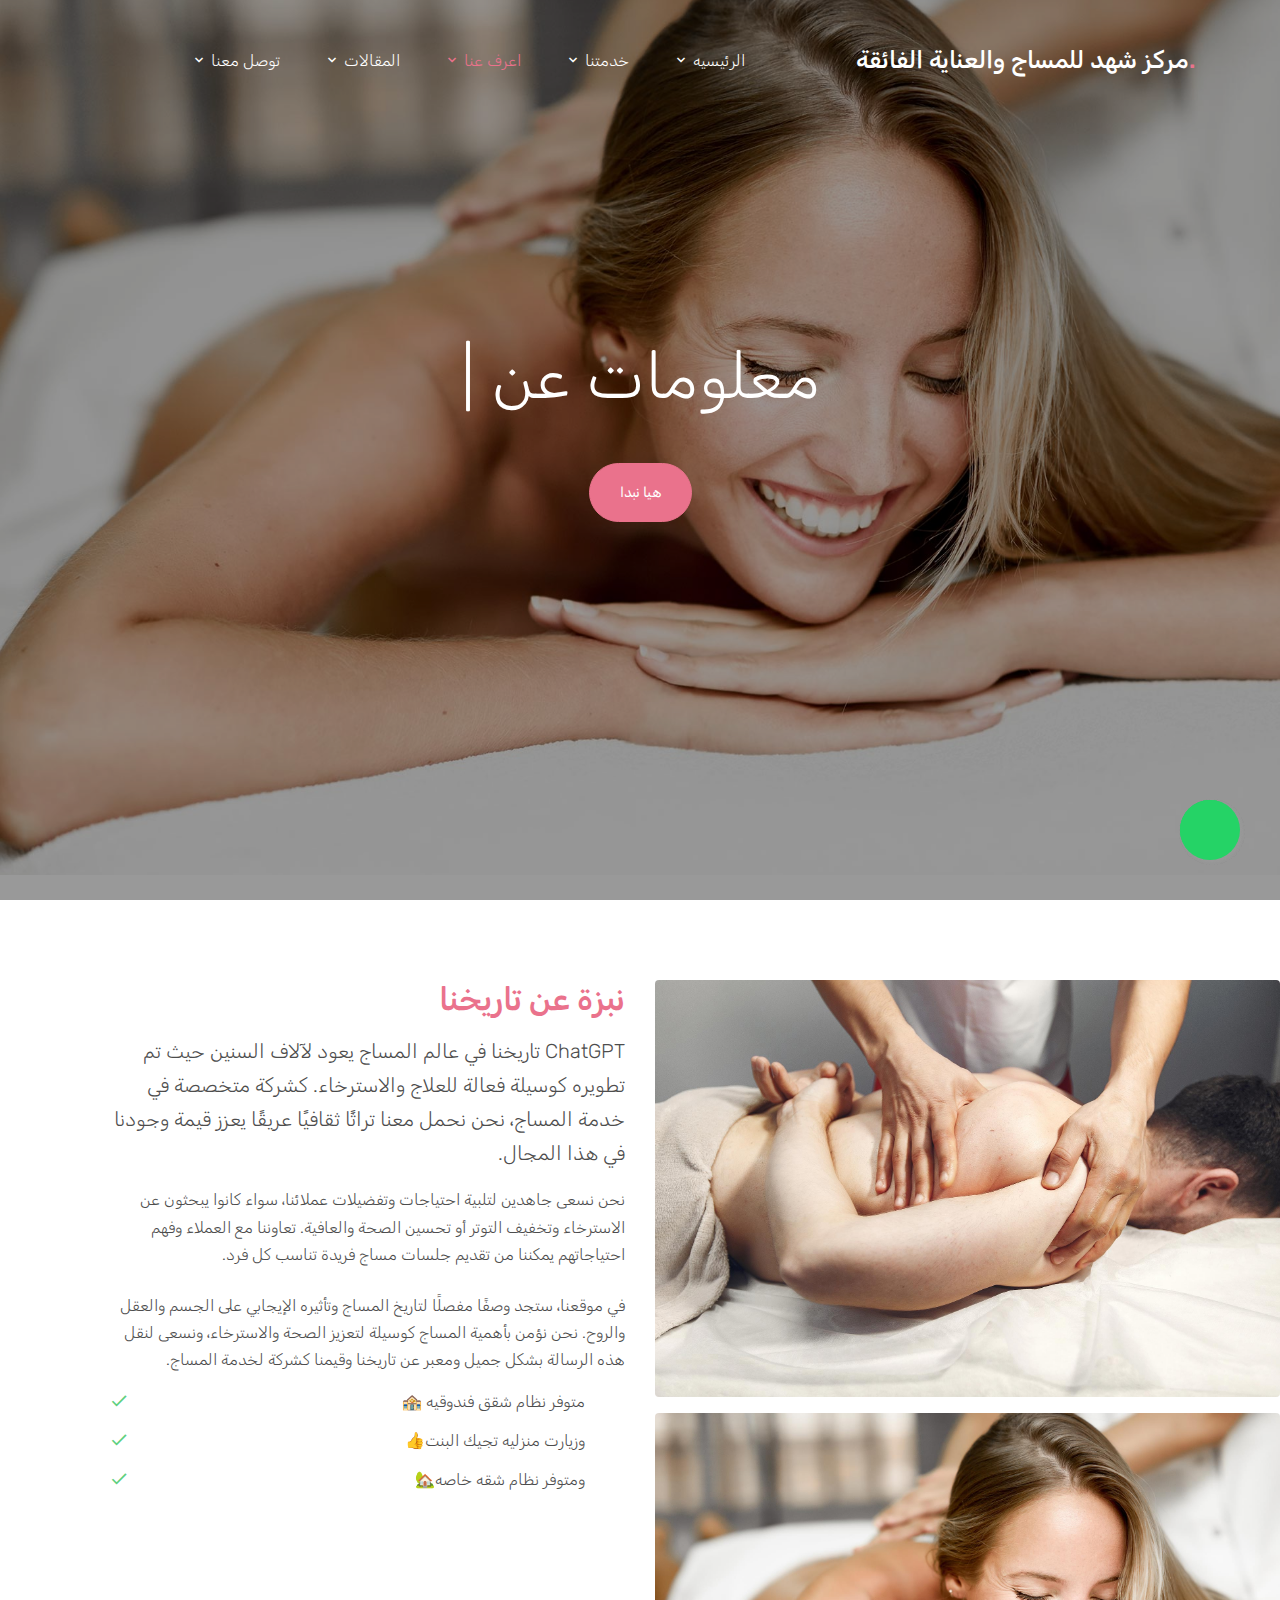
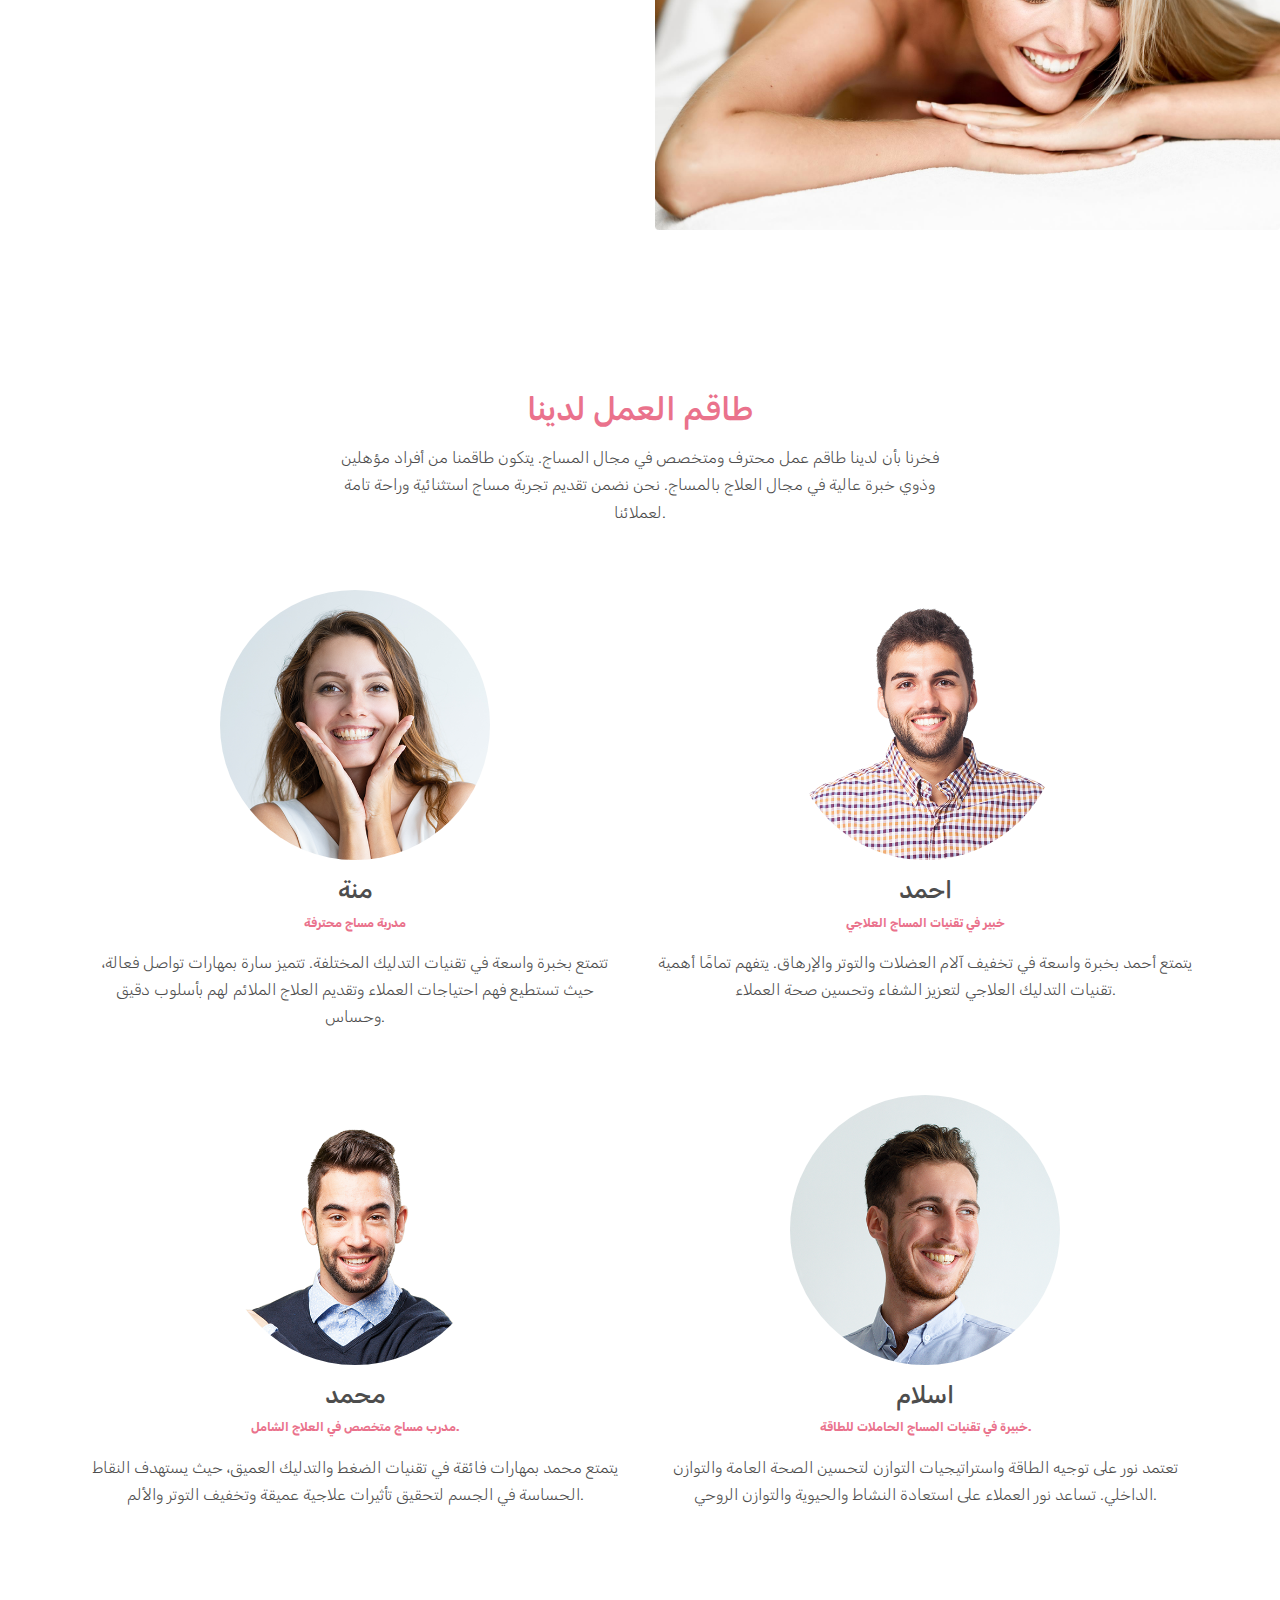
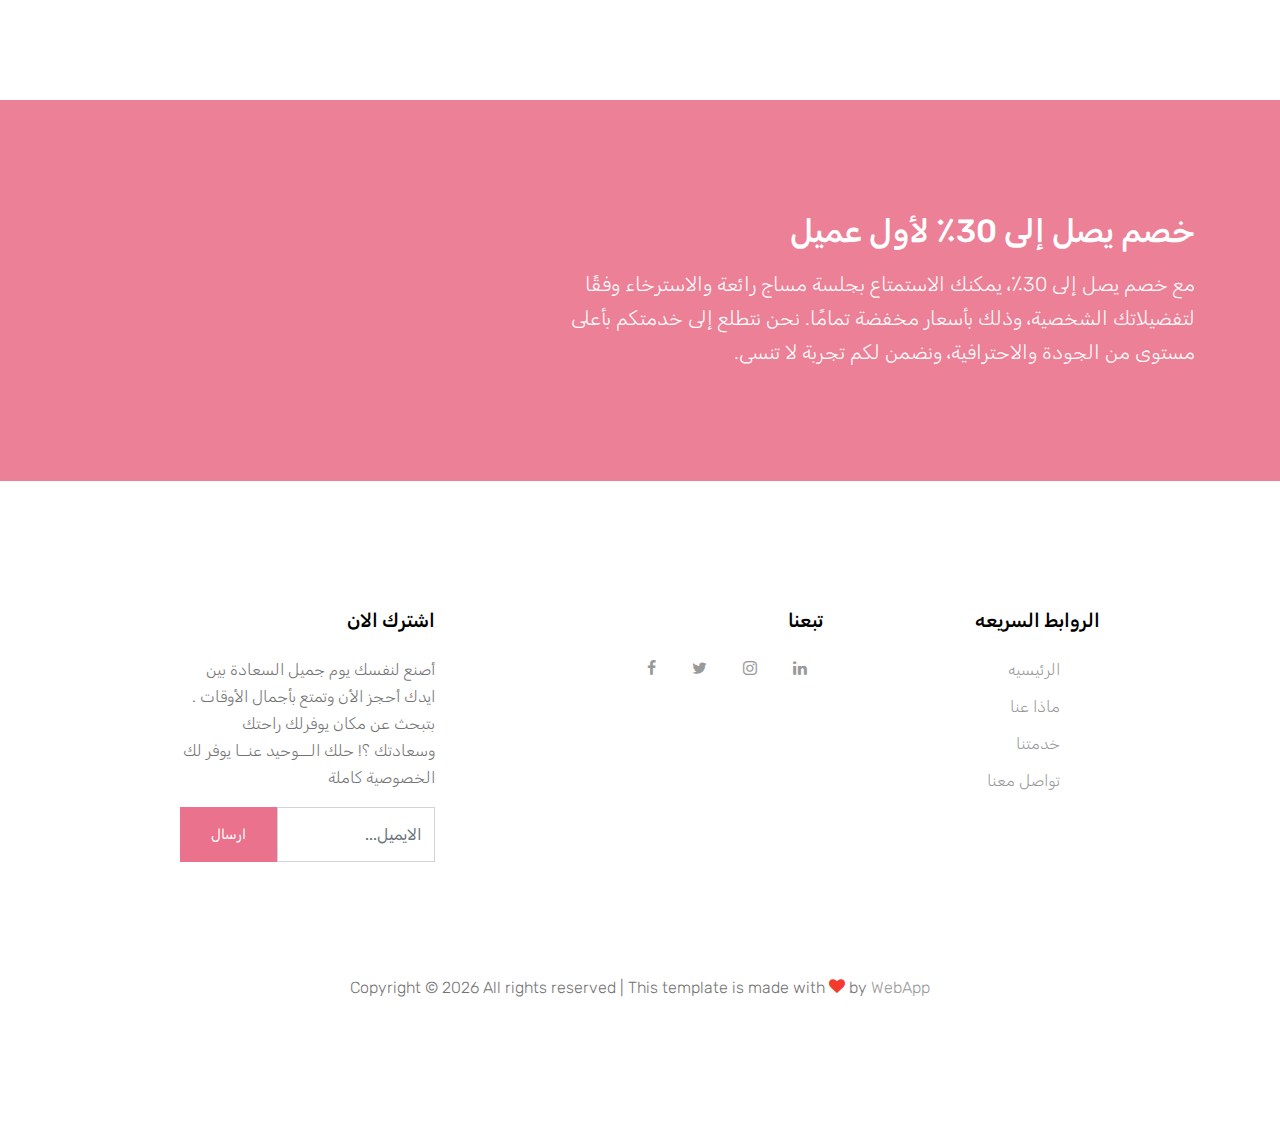
==== commit dc379668: "Update about.html" ====
--- a/about.html
+++ b/about.html
@@ -247,18 +247,19 @@
           </div>
           <div class="col-lg-4">
             <p class="mb-0">
-              <a
-                href="contact.html"
-                class="btn btn-outline-white text-white btn-md btn-pill px-5 font-weight-bold btn-block"
-                >تواصل معنا </a
-              >
+           <a href="https://api.whatsapp.com/send?phone=+972567361056" class="whatsapp-float" target="_blank">
+  <i class="fab fa-whatsapp"></i>
+  <div class="whatsapp-popup">
+    تواصل معنا على الواتساب
+  </div>
+</a>
             </p>
           </div>
         </div>
       </div>
     </div>
    <a
-      href="https://api.whatsapp.com/send?phone=00972567361056"
+      href="https://api.whatsapp.com/send?phone=+972 56-736-1056"
       class="whatsapp-float"
       target="_blank"
     >
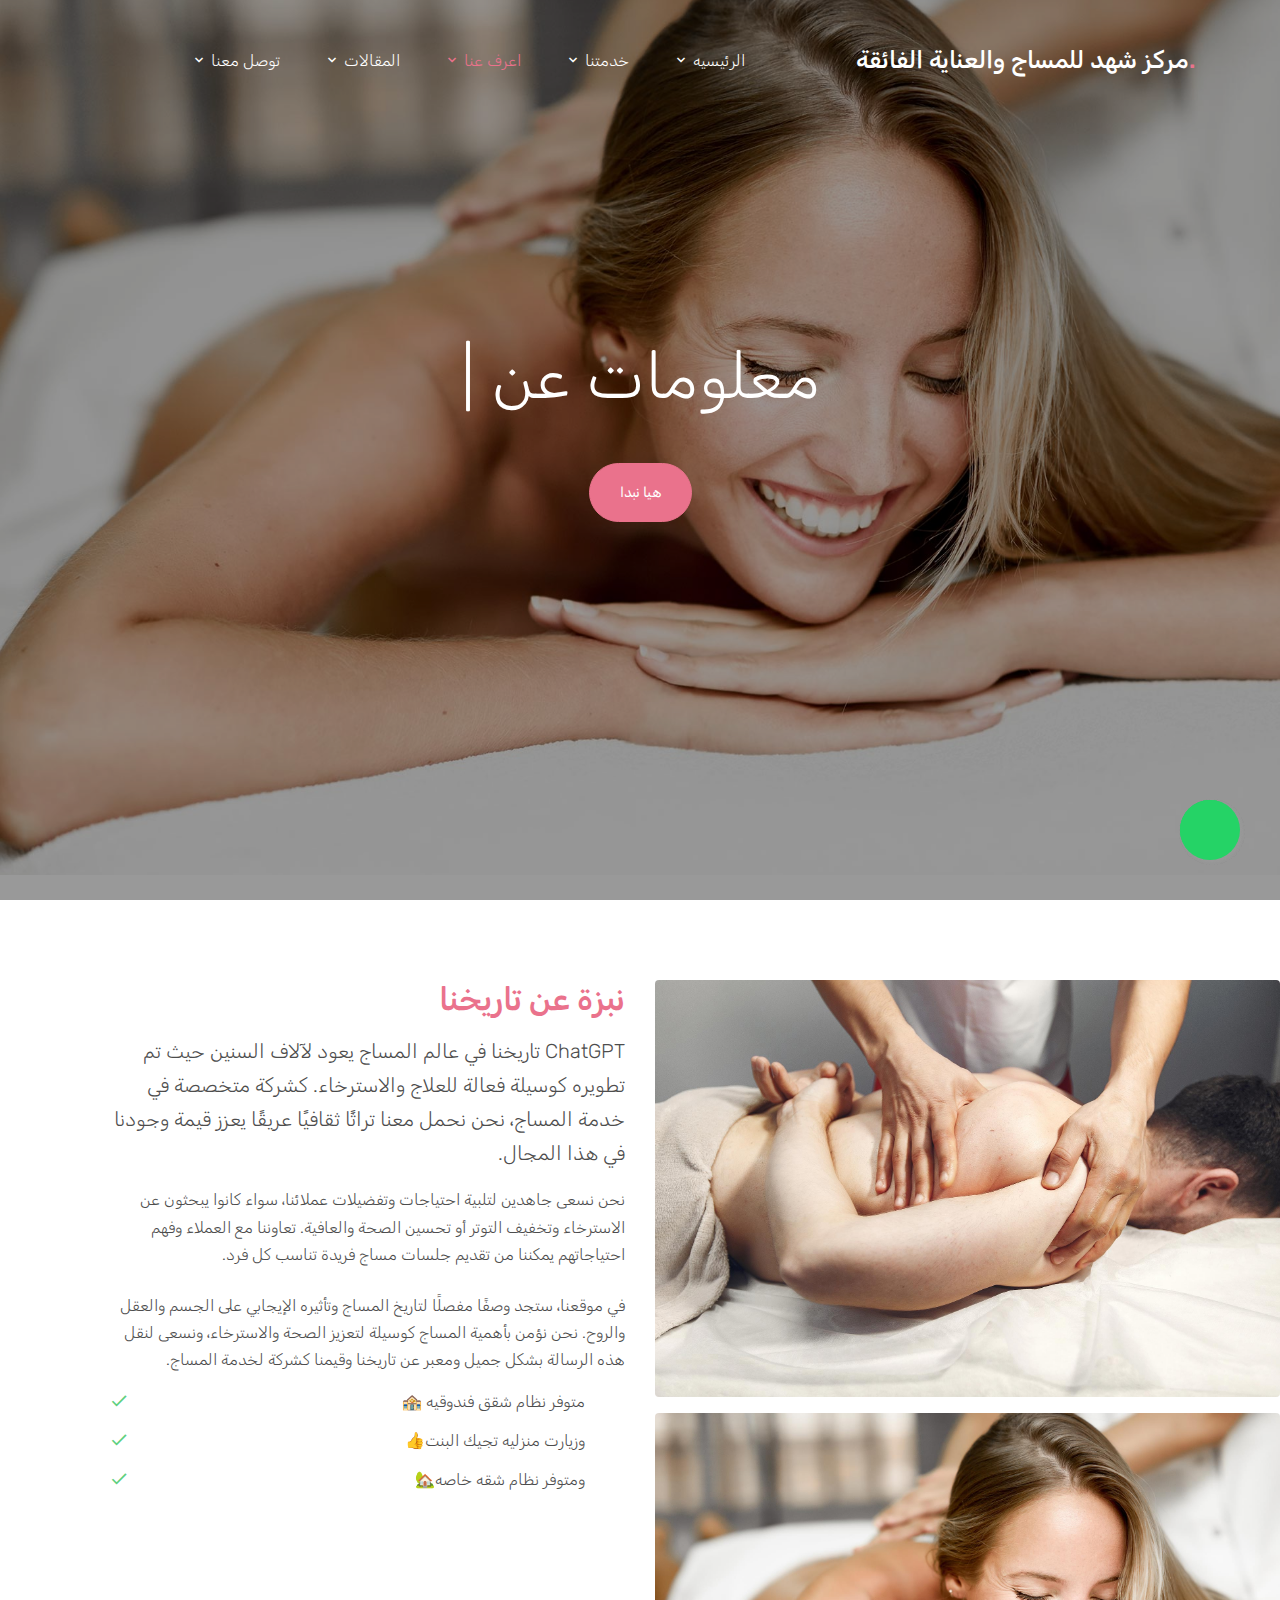
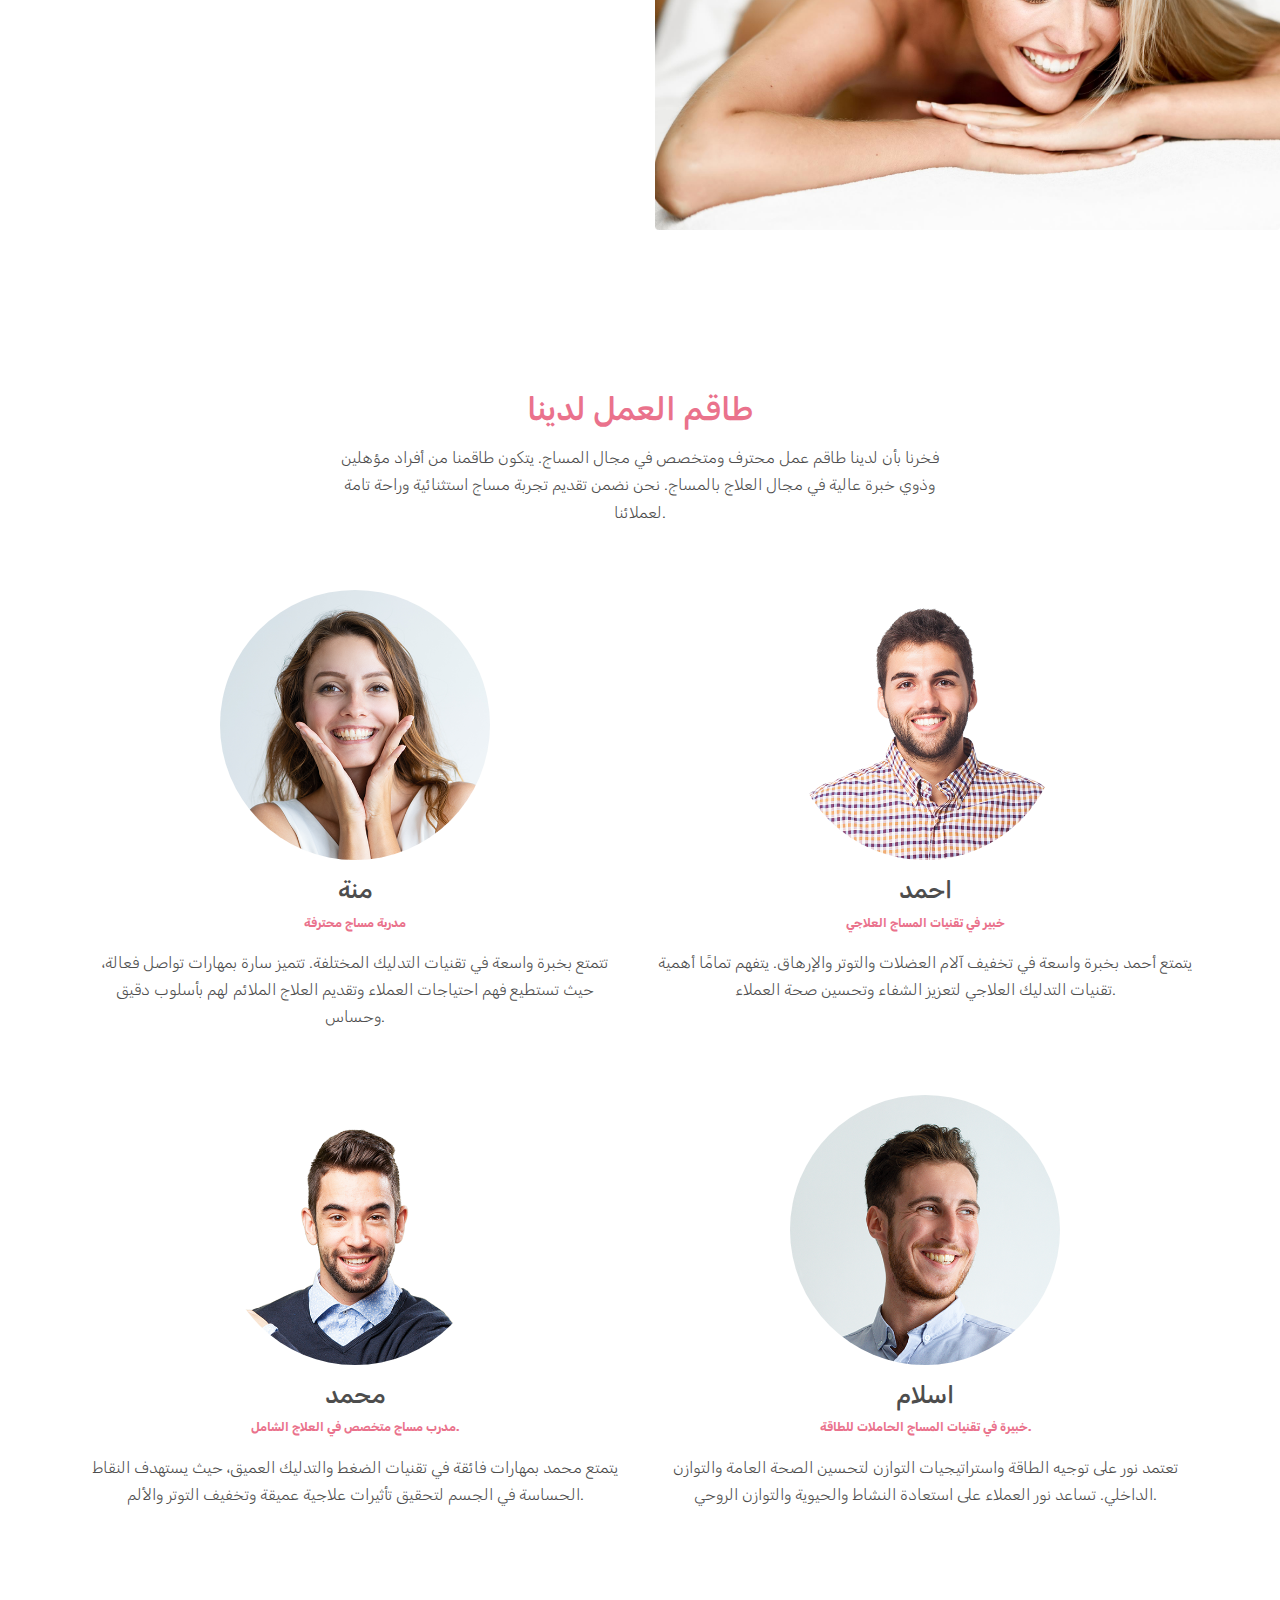
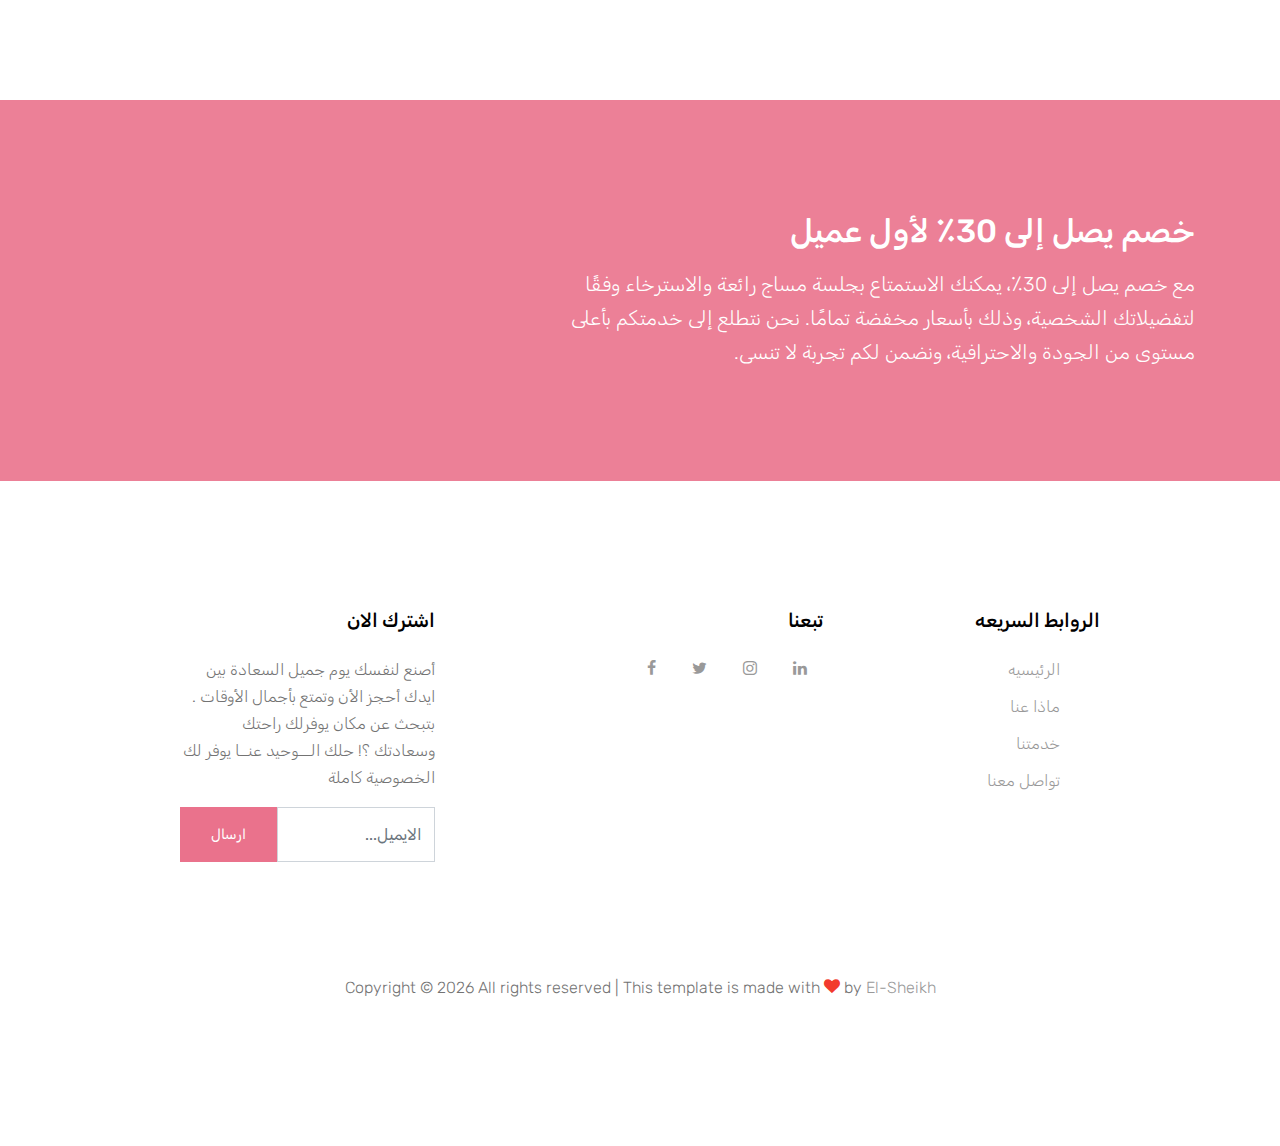
==== commit 3556cda0: "Update about.html" ====
--- a/about.html
+++ b/about.html
@@ -247,13 +247,12 @@
           </div>
           <div class="col-lg-4">
             <p class="mb-0">
-           <a href="https://api.whatsapp.com/send?phone=+972567361056" class="whatsapp-float" target="_blank">
+  <a href="https://wa.me/972567361056" class="whatsapp-float" target="_blank">
   <i class="fab fa-whatsapp"></i>
   <div class="whatsapp-popup">
-    تواصل معنا على الواتساب
+    تواصل معنا 
   </div>
-</a>
-            </p>
+</a>    </p>
           </div>
         </div>
       </div>
@@ -334,7 +333,7 @@
               </script>
               All rights reserved | This template is made with
               <i class="icon-heart text-danger" aria-hidden="true"></i> by
-              <a href="" target="_blank">WebApp</a>
+              <a  href="https://wa.me/01024285083" target="_blank">El-Sheikh</a>
               <!-- Link back to Colorlib can't be removed. Template is licensed under CC BY 3.0. -->
             </p>
           </div>
